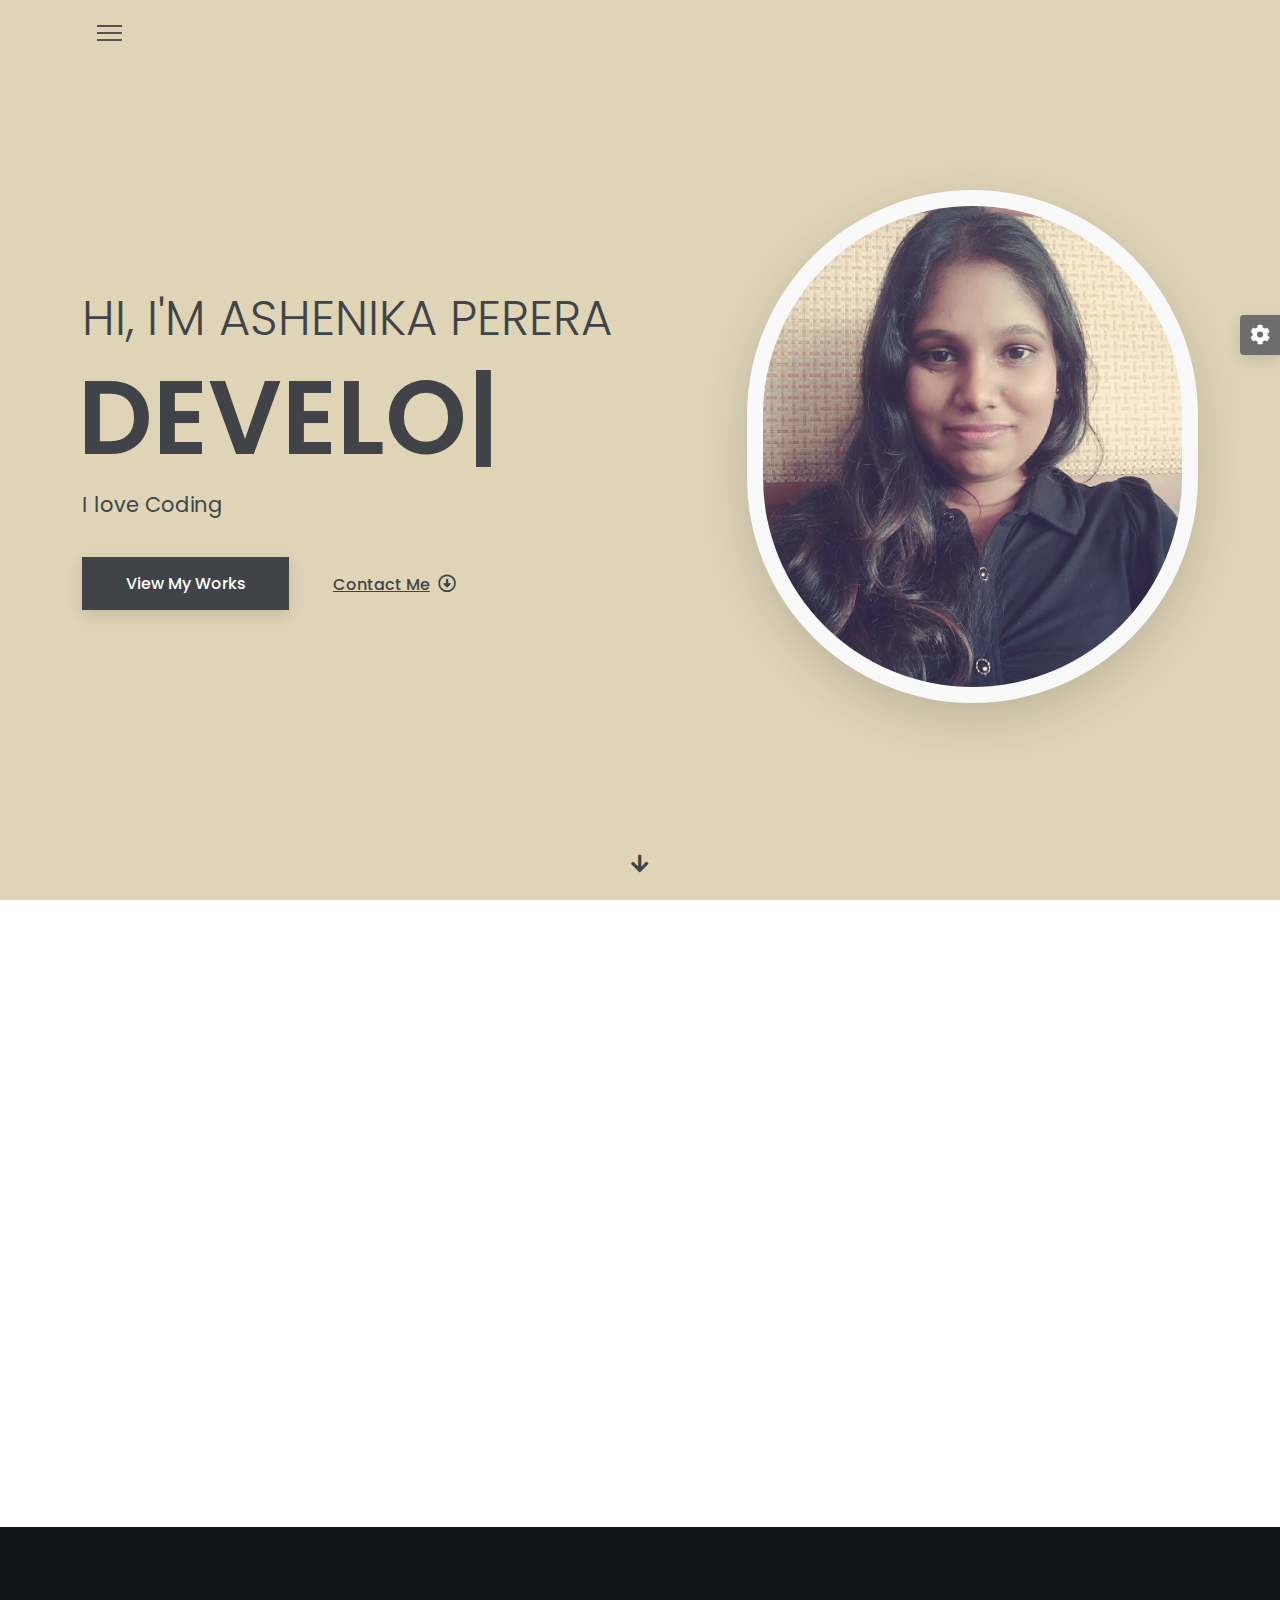
==== index.html @ ac7e163f "Adding Intro and Footer" ====
<!DOCTYPE html>
<html lang="en">
<head>
<meta charset="UTF-8" />
<meta http-equiv="X-UA-Compatible" content="IE=edge">
<meta name="viewport" content="width=device-width, initial-scale=1, minimum-scale=1.0, shrink-to-fit=no">
<link href="images/favicon.png" rel="icon" />
<title>Asheni Perera</title>
<meta name="description" content="Asheni Perera`s Portfolio">
<meta name="author" content="asheni">

<!-- Web Fonts -->
<link rel='stylesheet' href='https://fonts.googleapis.com/css?family=Poppins:100,200,300,400,500,600,700,800,900' type='text/css'>

<!-- Stylesheet
============================== -->
<!-- Animate -->
<link rel="stylesheet" type="text/css" href="vendor/animate/animate.min.css" />
<!-- Bootstrap -->
<link rel="stylesheet" type="text/css" href="vendor/bootstrap/css/bootstrap.min.css" />
<!-- Font Awesome Icon -->
<link rel="stylesheet" type="text/css" href="vendor/font-awesome/css/all.min.css" />
<!-- Owl Carousel -->
<link rel="stylesheet" type="text/css" href="vendor/owl.carousel/assets/owl.carousel.min.css" />
<!-- Magnific Popup -->
<link rel="stylesheet" type="text/css" href="vendor/magnific-popup/magnific-popup.min.css" />
<!-- Custom Stylesheet -->
<link rel="stylesheet" type="text/css" href="css/stylesheet.css" />
<!-- Colors Css -->
<link id="color-switcher" type="text/css" rel="stylesheet" href="#" />
</head>

<body data-bs-spy="scroll" data-bs-target=".navbar" data-bs-offset="70">

<!-- Preloader -->
<div class="preloader">
  <div class="lds-ellipsis">
    <div></div>
    <div></div>
    <div></div>
    <div></div>
  </div>
</div>
<!-- Preloader End --> 

<!-- Document Wrapper   
=============================== -->
<div id="main-wrapper"> 
  
  <!-- Header -->
  <header id="header" class="sticky-top"> 
    <!-- Navbar -->
    <nav class="primary-menu navbar navbar-expand-none navbar-overlay navbar-overlay-dark bg-transparent border-bottom-0 text-5 fw-600">
      <div class="container"> 
        <!-- Logo --> 
      <!--   <a class="logo" href="index.html" title="Ashenika"> <img src="images/logo.png" alt="Asheni"/> </a>  -->
        <!-- Logo End -->
        <!-- <div class="text-3 ms-auto me-2"><span class="text-4 me-2"><i class="fas fa-phone"></i></span>(060) 444 434 444</div> -->
        <button class="navbar-toggler" type="button" data-bs-toggle="collapse" data-bs-target="#header-nav"><span></span><span></span><span></span></button>
        <div id="header-nav" class="collapse navbar-collapse">
          <div class="d-flex flex-column h-100 align-items-center justify-content-center">
            <ul class="navbar-nav">
              <li class="nav-item"><a class="nav-link smooth-scroll active" href="#home">Home</a></li>
              <li class="nav-item"><a class="nav-link smooth-scroll" 	href="#about">About Me</a></li>
              <li class="nav-item"><a class="nav-link smooth-scroll" href="#services">What I Do</a></li>
              <li class="nav-item"><a class="nav-link smooth-scroll" href="#resume">Resume</a></li>
              <li class="nav-item"><a class="nav-link smooth-scroll" href="#portfolio">Portfolio</a></li>
              <li class="nav-item"><a class="nav-link smooth-scroll" href="#faq">FAQ</a></li>
              <li class="nav-item"><a class="nav-link smooth-scroll" href="#testimonial">Client Speak</a></li>
              <li class="nav-item"><a class="nav-link smooth-scroll" href="#contact">Contact Me</a></li>
            </ul>
            <ul class="social-icons social-icons-light social-icons-lg social-icons-light d-inline-flex mt-4">
              <li class="social-icons-twitter"><a data-bs-toggle="tooltip" href="https://twitter.com/asheni_perera7" target="_blank" title="" data-bs-original-title="Twitter"><i class="fab fa-twitter"></i></a></li>
              <li class="social-icons-facebook"><a data-bs-toggle="tooltip" href="https://www.facebook.com/people/Asheni-Perera/100010115682039/" target="_blank" title="" data-bs-original-title="Facebook"><i class="fab fa-facebook"></i></a></li>
              <li class="social-icons-instagram"><a data-bs-toggle="tooltip" href="https://www.instagram.com/ashperera_art/" target="_blank" title="" data-bs-original-title="Art by Ash"><i class="fab fa-instagram"></i></a></li>
              <li class="social-icons-linkedin"><a data-bs-toggle="tooltip" href="https://lk.linkedin.com/in/asheni-perera-73554712b" target="_blank" title="" data-bs-original-title="Linkedin"><i class="fab fa-linkedin-in"></i></a></li>
            </ul>
          </div>
        </div>
      </div>
    </nav>
    <!-- Navbar End --> 
  </header>
  <!-- Header End --> 
  
  <!-- Content
  ============================================= -->
  <div id="content" role="main"> 
    
    <!-- Intro
    ============================================= -->
    <section id="home" class="bg-primary d-flex fullscreen position-relative py-5">
      <div class="container my-auto py-4">
        <div class="row">
          <div class="col-lg-7 text-center text-lg-start align-self-center order-1 order-lg-0 wow fadeIn">
            <h1 class="text-12 fw-300 mb-0 text-uppercase">Hi, I'm Ashenika Perera</h1>
            <div class="typed-strings">
              <p>Developer</p>
              <p>Designer</p>
              <p>Artist</p>         
            </div>
            <h2 class="text-21 fw-600 text-uppercase mb-0 ms-n1"><span class="typed"></span></h2>
            <p class="text-5">I love Coding</p>
            <a href="#portfolio" class="btn btn-dark rounded-0 smooth-scroll mt-3">View My Works</a><a href="#contact" class="btn btn-link text-dark smooth-scroll mt-3">Contact Me<span class="text-4 ms-2"><i class="far fa-arrow-alt-circle-down"></i></span></a>
		  </div>
          <div class="col-lg-5 text-center align-self-center mb-4 mb-lg-0 order-0 order-lg-1">
            <div class="bg-light rounded-pill d-inline-block p-3 shadow-lg wow zoomIn"> <img class="img-fluid rounded-pill d-block" src="images/web-developer.jpg" title="I'm Callum" alt=""></div>
          </div>
        </div>
      </div>
      <a href="#about" class="scroll-down-arrow text-dark smooth-scroll"><span class="animated"><i class="fas fa-arrow-down"></i></span></a> </section>
    <!-- Intro end --> 
    
    <!-- About
    ============================================= -->
    <section id="about" class="section">
      <div class="container"> 
        <!-- Heading -->
       <!--  <p class="text-center mb-2 wow fadeInUp"><span class="bg-primary text-dark px-2">About Me</span></p> -->
        <h2 class="text-10 fw-600 text-center mb-5 wow fadeInUp">Know Me More</h2>
        <!-- Heading end-->
        
        <div class="row">
          <div class="col-lg-8 text-center text-lg-start wow fadeInUp">
            <h2 class="text-8 fw-400 mb-3">Hi, I'm <span class="fw-700 border-bottom border-3 border-primary">Ashenika Perera</span></h2>
            <p class="text-5">I'm a Software Engineer with a passion for coding. I enjoy Full stack developing. And I do graphic designing, painting and photography as well. I am self motivated learner who gradually search for new technologies and tryout.</p>
          </div>
          <div class="col-lg-4 mt-4 mt-lg-0 wow fadeInUp" data-wow-delay="0.2s">
            <div class="featured-box style-4">
              <div class="featured-box-icon text-25 fw-500 bg-primary rounded-circle"><span class="wow heartBeat" data-wow-delay="1.3s">3</span></div>
              <h3 class="text-7 wow rubberBand" data-wow-delay="2s">Years of <span class="fw-700">Experiance</span></h3>
            </div>
          </div>
        </div>
        <div class="row gy-3 mt-4">
          <div class="col-6 col-lg-3 wow fadeInUp">
            <p class="text-muted fw-500 mb-0">Name:</p>
            <p class="text-4 text-dark fw-600 mb-0">Ashenika Perera</p>
          </div>
          <div class="col-6 col-lg-3 wow fadeInUp" data-wow-delay="0.2s">
            <p class="text-muted fw-500 mb-0">Email:</p>
            <p class="text-4 fw-600 mb-0"><a class="link-dark" href="">ashenikaperera@gmail.com</a></p>
          </div>
          <div class="col-6 col-lg-3 wow fadeInUp" data-wow-delay="0.3s">
            <p class="text-muted fw-500 mb-0">Date of birth:</p>
            <p class="text-4 text-dark fw-600 mb-0">07 March, 1995</p>
          </div>
          <div class="col-6 col-lg-3 wow fadeInUp" data-wow-delay="0.4s">
            <p class="text-muted fw-500 mb-0">From:</p>
            <p class="text-4 text-dark fw-600 mb-0">Wennappuwa, Sri Lanka.</p>
          </div>
        </div>
      </div>
    </section>
    <!-- About end --> 
    
    
    
    
  </div>
  <!-- Content end --> 
  
  <!-- Footer
  ============================================= -->
  <footer id="footer" class="section bg-dark text-white">
    <div class="container">
      <div class="row">
        <div class="col-lg-6 text-center text-lg-start wow fadeInUp">
          <p class="mb-2 mb-lg-0">Copyright © 2022 <a class="fw-600" href="#">Ashenika</a>. All Rights Reserved.</p>
        </div>
        <!-- <div class="col-lg-6 wow fadeInUp">
          <p class="mb-0 text-center text-lg-end">Designed by <a class="fw-600" href="http://www.harnishdesign.net/">Harnish Design</a></p>
        </div> -->
      </div>
    </div>
  </footer>
  <!-- Footer end --> 
  
</div>
<!-- Document Wrapper end --> 

<!-- Back to Top
============================================= --> 
<a id="back-to-top" class="rounded-circle" data-bs-toggle="tooltip" title="Back to Top" href="javascript:void(0)"><i class="fas fa-arrow-up"></i></a> 

<!-- Styles Switcher -->
<div id="styles-switcher" class="right">
  <h2 class="text-3 fw-600">Color Switcher</h2>
  <hr>
  <ul>
    <li class="cyan" data-bs-toggle="tooltip" title="Cyan" data-path="css/color-cyan.css"></li>
    <li class="spring-green" data-bs-toggle="tooltip" title="Spring Green" data-path="css/color-spring-green.css"></li>
    <li class="green-yellow" data-bs-toggle="tooltip" title="Green Yellow" data-path="css/color-green-yellow.css"></li>
    <li class="lime-punch" data-bs-toggle="tooltip" title="Lime Punch" data-path="css/color-lime-punch.css"></li>
    <li class="violet" data-bs-toggle="tooltip" title="Violet" data-path="css/color-violet.css"></li>
    <li class="orange" data-bs-toggle="tooltip" title="Orange" data-path="css/color-orange.css"></li>
    <li class="pale-golden-rod" data-bs-toggle="tooltip" title="Pale Golden Rod" data-path="css/color-pale-golden-rod.css"></li>
    <li class="yellow" id="reset-color" data-bs-toggle="tooltip" title="Reset Default Yellow"></li>
  </ul>
  <button class="btn switcher-toggle"><i class="fas fa-cog"></i></button>
</div>
<!-- Styles Switcher End --> 

<!-- JavaScript --> 
<script src="vendor/jquery/jquery.min.js"></script> 
<script src="vendor/bootstrap/js/bootstrap.bundle.min.js"></script> 
<!-- Easing --> 
<script src="vendor/jquery.easing/jquery.easing.min.js"></script> 
<!-- Appear --> 
<script src="vendor/jquery.appear/jquery.appear.min.js"></script> 
<!-- WOW animation --> 
<script src="vendor/wow/wow.min.js"></script> 
<!-- Images Loaded --> 
<script src="vendor/imagesloaded/imagesloaded.pkgd.min.js"></script> 
<!-- Typed --> 
<script src="vendor/typed/typed.min.js"></script> 
<!-- Parallax Bg --> 
<script src="vendor/parallaxie/parallaxie.min.js"></script> 
<!-- Owl Carousel --> 
<script src="vendor/owl.carousel/owl.carousel.min.js"></script> 
<!-- isotope Portfolio Filter --> 
<script src="vendor/isotope/isotope.pkgd.min.js"></script> 
<!-- Magnific Popup --> 
<script src="vendor/magnific-popup/jquery.magnific-popup.min.js"></script> 
<!-- Style Switcher --> 
<script src="js/switcher.min.js"></script> 
<!-- Custom Script --> 
<script src="js/theme.js"></script>
</body>
</html>
---- css/stylesheet.css ----
/*===========================================================

   Template Name: Callum - Personal Portfolio HTML Template
   Author: Harnish Design
   Template URL: http://demo.harnishdesign.net/html/callum
   Author URL: https://themeforest.net/user/harnishdesign
   File Description : Main css file of the template
	
=================================================
  Table of Contents
=================================================

	1. Basic
	2. Helpers Classes
	3. Layouts
	4. Header
		4.1 Navigation
		4.2 Secondary Nav
		4.3 Page Header
	5 Elements
		5.1 Featured Box
		5.2 Team
		5.3 Accordion
		5.4 Nav
		5.5 Tabs
		5.6 Hero Background
		5.7 Owl Carousel
		5.8 Brands Grid
		5.9 Portfolio
		5.10 List Style
	6 Footer
		6.1 Social Icons
		6.2 Back to Top
	7 Extra

=======================================================*/
/* =================================== */
/*  1. Basic Style 
/* =================================== */
body, html {
  height: 100%;
}

body {
  background: #dddddd;
  font-family: "Poppins", sans-serif;
}

/*-------- Preloader --------*/
.preloader {
  position: fixed;
  width: 100%;
  height: 100%;
  z-index: 999999999 !important;
  background-color: #fff;
  top: 0;
  left: 0;
  right: 0;
  bottom: 0;
}

.preloader .lds-ellipsis {
  display: inline-block;
  position: absolute;
  width: 80px;
  height: 80px;
  margin-top: -40px;
  margin-left: -40px;
  top: 50%;
  left: 50%;
}

.preloader .lds-ellipsis div {
  position: absolute;
  top: 33px;
  width: 13px;
  height: 13px;
  border-radius: 50%;
  background: #000;
  animation-timing-function: cubic-bezier(0, 1, 1, 0);
}

.preloader .lds-ellipsis div:nth-child(1) {
  left: 8px;
  animation: lds-ellipsis1 0.6s infinite;
}

.preloader .lds-ellipsis div:nth-child(2) {
  left: 8px;
  animation: lds-ellipsis2 0.6s infinite;
}

.preloader .lds-ellipsis div:nth-child(3) {
  left: 32px;
  animation: lds-ellipsis2 0.6s infinite;
}

.preloader .lds-ellipsis div:nth-child(4) {
  left: 56px;
  animation: lds-ellipsis3 0.6s infinite;
}

.preloader.preloader-dark {
  background-color: #000;
}

.preloader.preloader-dark .lds-ellipsis div {
  background-color: #fff;
}

@keyframes lds-ellipsis1 {
  0% {
    transform: scale(0);
  }
  100% {
    transform: scale(1);
  }
}

@keyframes lds-ellipsis3 {
  0% {
    transform: scale(1);
  }
  100% {
    transform: scale(0);
  }
}

@keyframes lds-ellipsis2 {
  0% {
    transform: translate(0, 0);
  }
  100% {
    transform: translate(24px, 0);
  }
}

/*--- Preloader Magnific Popup ----*/
.mfp-container .preloader {
  background: transparent;
}

.mfp-container .preloader .lds-ellipsis div {
  background: #fff;
}

::selection {
  background: #f5df4e;
  color: #fff;
  text-shadow: none;
}

form {
  padding: 0;
  margin: 0;
  display: inline;
}

img {
  vertical-align: inherit;
}

a, a:focus {
  color: #f5df4e;
  -webkit-transition: all 0.2s ease;
  transition: all 0.2s ease;
}

a:hover, a:active {
  color: #f3d92c;
  text-decoration: none;
  -webkit-transition: all 0.2s ease;
  transition: all 0.2s ease;
}

a:focus, a:active,
.btn.active.focus,
.btn.active:focus,
.btn.focus,
.btn:active.focus,
.btn:active:focus,
.btn:focus,
button:focus,
button:active {
  outline: none;
}

p {
  line-height: 1.8;
}

blockquote {
  border-width: 0 0 0 5px;
  border-style: solid;
  border-color: #eee;
  padding: 10px 20px;
}

.rtl blockquote {
  border-width: 0 5px 0 0px;
}

iframe {
  border: 0 !important;
}

h1, h2, h3, h4, h5, h6 {
  font-family: "Poppins", sans-serif;
}

/* =================================== */
/*  2. Helpers Classes
/* =================================== */
/* Box Shadow */
.shadow-md {
  -webkit-box-shadow: 0px 0px 50px -35px rgba(0, 0, 0, 0.4) !important;
  box-shadow: 0px 0px 50px -35px rgba(0, 0, 0, 0.4) !important;
}

/* Border Radius */
.rounded-lg {
  border-radius: 0.6rem !important;
}

.rounded-top-0 {
  border-top-start-radius: 0px !important;
  border-top-end-radius: 0px !important;
}

.rounded-bottom-0 {
  border-bottom-start-radius: 0px !important;
  border-bottom-end-radius: 0px !important;
}

.rounded-start-0 {
  border-top-start-radius: 0px !important;
  border-bottom-start-radius: 0px !important;
}

.rounded-end-0 {
  border-top-end-radius: 0px !important;
  border-bottom-end-radius: 0px !important;
}

/* Text Size */
.text-0 {
  font-size: 11px !important;
  font-size: 0.6875rem !important;
}

.text-1 {
  font-size: 12px !important;
  font-size: 0.75rem !important;
}

.text-2 {
  font-size: 14px !important;
  font-size: 0.875rem !important;
}

.text-3 {
  font-size: 16px !important;
  font-size: 1rem !important;
}

.text-4 {
  font-size: 18px !important;
  font-size: 1.125rem !important;
}

.text-5 {
  font-size: 21px !important;
  font-size: 1.3125rem !important;
}

.text-6 {
  font-size: 24px !important;
  font-size: 1.50rem !important;
}

.text-7 {
  font-size: 28px !important;
  font-size: 1.75rem !important;
}

.text-8 {
  font-size: 32px !important;
  font-size: 2rem !important;
}

.text-9 {
  font-size: 36px !important;
  font-size: 2.25rem !important;
}

.text-10 {
  font-size: 40px !important;
  font-size: 2.50rem !important;
}

.text-11 {
  font-size: calc(1.4rem + 1.8vw) !important;
}

@media (min-width: 1200px) {
  .text-11 {
    font-size: 2.75rem !important;
  }
}

.text-12 {
  font-size: calc(1.425rem + 2.1vw) !important;
}

@media (min-width: 1200px) {
  .text-12 {
    font-size: 3rem !important;
  }
}

.text-13 {
  font-size: calc(1.45rem + 2.4vw) !important;
}

@media (min-width: 1200px) {
  .text-13 {
    font-size: 3.25rem !important;
  }
}

.text-14 {
  font-size: calc(1.475rem + 2.7vw) !important;
}

@media (min-width: 1200px) {
  .text-14 {
    font-size: 3.5rem !important;
  }
}

.text-15 {
  font-size: calc(1.5rem + 3vw) !important;
}

@media (min-width: 1200px) {
  .text-15 {
    font-size: 3.75rem !important;
  }
}

.text-16 {
  font-size: calc(1.525rem + 3.3vw) !important;
}

@media (min-width: 1200px) {
  .text-16 {
    font-size: 4rem !important;
  }
}

.text-17 {
  font-size: calc(1.575rem + 3.9vw) !important;
}

@media (min-width: 1200px) {
  .text-17 {
    font-size: 4.5rem !important;
  }
}

.text-18 {
  font-size: calc(1.625rem + 4.5vw) !important;
}

@media (min-width: 1200px) {
  .text-18 {
    font-size: 5rem !important;
  }
}

.text-19 {
  font-size: calc(1.65rem + 4.8vw) !important;
}

@media (min-width: 1200px) {
  .text-19 {
    font-size: 5.25rem !important;
  }
}

.text-20 {
  font-size: calc(1.7rem + 5.4vw) !important;
}

@media (min-width: 1200px) {
  .text-20 {
    font-size: 5.75rem !important;
  }
}

.text-21 {
  font-size: calc(1.775rem + 6.3vw) !important;
}

@media (min-width: 1200px) {
  .text-21 {
    font-size: 6.5rem !important;
  }
}

.text-22 {
  font-size: calc(1.825rem + 6.9vw) !important;
}

@media (min-width: 1200px) {
  .text-22 {
    font-size: 7rem !important;
  }
}

.text-23 {
  font-size: calc(1.9rem + 7.8vw) !important;
}

@media (min-width: 1200px) {
  .text-23 {
    font-size: 7.75rem !important;
  }
}

.text-24 {
  font-size: calc(1.95rem + 8.4vw) !important;
}

@media (min-width: 1200px) {
  .text-24 {
    font-size: 8.25rem !important;
  }
}

.text-25 {
  font-size: calc(2.025rem + 9.3vw) !important;
}

@media (min-width: 1200px) {
  .text-25 {
    font-size: 9rem !important;
  }
}

.text-11, .text-12, .text-13, .text-14, .text-15, .text-16, .text-17, .text-18, .text-19, .text-20, .text-21, .text-22, .text-23, .text-24, .text-25 {
  line-height: 1.3;
}

/* Font Weight */
.fw-100 {
  font-weight: 100 !important;
}

.fw-200 {
  font-weight: 200 !important;
}

.fw-300 {
  font-weight: 300 !important;
}

.fw-400 {
  font-weight: 400 !important;
}

.fw-500 {
  font-weight: 500 !important;
}

.fw-600 {
  font-weight: 600 !important;
}

.fw-700 {
  font-weight: 700 !important;
}

.fw-800 {
  font-weight: 800 !important;
}

.fw-900 {
  font-weight: 900 !important;
}

/* Opacity */
.opacity-0 {
  opacity: 0;
}

.opacity-1 {
  opacity: 0.1;
}

.opacity-2 {
  opacity: 0.2;
}

.opacity-3 {
  opacity: 0.3;
}

.opacity-4 {
  opacity: 0.4;
}

.opacity-5 {
  opacity: 0.5;
}

.opacity-6 {
  opacity: 0.6;
}

.opacity-7 {
  opacity: 0.7;
}

.opacity-8 {
  opacity: 0.8;
}

.opacity-9 {
  opacity: 0.9;
}

.opacity-10 {
  opacity: 1;
}

/* Background light */
.bg-light-1 {
  background-color: #e9ecef !important;
}

.bg-light-2 {
  background-color: #dee2e6 !important;
}

.bg-light-3 {
  background-color: #ced4da !important;
}

.bg-light-4 {
  background-color: #adb5bd !important;
}

/* Background Dark */
.bg-dark {
  background-color: #111418 !important;
}

.bg-dark-1 {
  background-color: #212529 !important;
}

.bg-dark-2 {
  background-color: #343a40 !important;
}

.bg-dark-3 {
  background-color: #495057 !important;
}

.bg-dark-4 {
  background-color: #6c757d !important;
}

/* Progress Bar */
.progress-sm {
  height: 0.5rem !important;
}

.progress-lg {
  height: 1.5rem !important;
}

hr {
  opacity: 0.1;
}

/* =================================== */
/*  3. Layouts
/* =================================== */
#main-wrapper {
  background: #fff;
}

.box #main-wrapper {
  max-width: 1200px;
  margin: 0 auto;
  -webkit-box-shadow: 0px 0px 10px rgba(0, 0, 0, 0.1);
  box-shadow: 0px 0px 10px rgba(0, 0, 0, 0.1);
}

.section {
  position: relative;
  padding: 6.5rem 0;
  overflow: hidden;
}

@media (max-width: 767.98px) {
  .section {
    padding: 3.5rem 0;
  }
}

/*== Fullscreen Height ==*/
.fullscreen {
  min-height: 100vh !important;
}

/*== Fullscreen Height ==*/
.fullscreen-with-header {
  min-height: calc(100vh - 67px) !important;
}

/*== Scroll Down Arrow ==*/
.scroll-down-arrow {
  position: absolute;
  z-index: 3;
  bottom: 20px;
  left: 50%;
  margin-left: -16px;
  width: 32px;
  height: 32px;
  line-height: 32px;
  font-size: 20px;
  text-align: center;
  color: #fff;
}

.scroll-down-arrow .animated {
  position: relative;
  animation: fadeInDown 1.5s infinite;
  -webkit-animation: fadeInDown 1.5s infinite;
  -moz-animation: fadeInDown 1.5s infinite;
  -o-animation: fadeInDown 1.5s infinite;
}

@keyframes fadeInDown {
  0% {
    top: -25px;
    opacity: 0;
  }
  100% {
    top: 10px;
    opacity: 1;
  }
}

/*== Heading Separator Line ==*/
.heading-separator-line {
  width: 80px;
}

/* =================================== */
/*  4. Header
/* =================================== */
#header {
  -webkit-transition: all 0.5s ease;
  transition: all 0.5s ease;
}

#header .navbar {
  padding: 0px;
}

#header .logo {
  -webkit-box-align: center;
  -ms-flex-align: center;
  align-items: center;
  display: -webkit-box;
  display: -ms-flexbox;
  display: flex;
  -ms-flex-item-align: stretch;
  align-self: stretch;
}

/*=== 4.1 Navigation ===*/
.navbar-light .navbar-nav .active > .nav-link {
  color: #0c2f55;
}

.navbar-light .navbar-nav .nav-link.active, .navbar-light .navbar-nav .nav-link.show {
  color: #0c2f55;
}

.navbar-light .navbar-nav .show > .nav-link {
  color: #0c2f55;
}

.primary-menu {
  display: -webkit-box !important;
  display: -ms-flexbox !important;
  display: flex !important;
  height: auto !important;
  -webkit-box-ordinal-group: 0;
  -ms-flex-item-align: stretch;
  align-self: stretch;
  background: #fff;
  border-bottom: 1px solid #efefef;
}

.primary-menu.bg-transparent {
  position: absolute;
  z-index: 999;
  top: 0;
  left: 0;
  width: 100%;
  box-shadow: none;
  border-bottom: 1px solid rgba(250, 250, 250, 0.3);
}

.primary-menu.sticky-on {
  position: fixed;
  top: 0;
  width: 100%;
  z-index: 1020;
  left: 0;
  -webkit-box-shadow: 0px 0px 10px rgba(0, 0, 0, 0.05);
  box-shadow: 0px 0px 10px rgba(0, 0, 0, 0.05);
  -webkit-animation: slide-down 0.7s;
  -moz-animation: slide-down 0.7s;
  animation: slide-down 0.7s;
}

@-webkit-keyframes slide-down {
  0% {
    opacity: 0;
    transform: translateY(-100%);
  }
  100% {
    opacity: 1;
    transform: translateY(0);
  }
}

@-moz-keyframes slide-down {
  0% {
    opacity: 0;
    transform: translateY(-100%);
  }
  100% {
    opacity: 1;
    transform: translateY(0);
  }
}

@keyframes slide-down {
  0% {
    opacity: 0;
    transform: translateY(-100%);
  }
  100% {
    opacity: 1;
    transform: translateY(0);
  }
}

.primary-menu.sticky-on .none-on-sticky {
  display: none !important;
}

.primary-menu ul.navbar-nav > li {
  display: -webkit-box;
  display: -ms-flexbox;
  display: flex;
  height: 100%;
}

.primary-menu ul.navbar-nav > li + li {
  margin-left: 2px;
}

.primary-menu ul.navbar-nav > li a {
  display: -webkit-box;
  display: -ms-flexbox;
  display: flex;
  -webkit-box-align: center;
  -ms-flex-align: center;
  align-items: center;
}

.primary-menu ul.navbar-nav > li > a:not(.btn) {
  height: 70px;
  padding: 0px 0.85em;
  color: #252b33;
  -webkit-transition: all 0.2s ease;
  transition: all 0.2s ease;
  position: relative;
  position: relative;
}

.primary-menu ul.navbar-nav > li:hover > a:not(.btn), .primary-menu ul.navbar-nav > li > a.active:not(.btn) {
  -webkit-transition: all 0.2s ease;
  transition: all 0.2s ease;
}

.primary-menu ul.navbar-nav > li a.btn {
  padding: 0.4rem 1.4rem;
}

.primary-menu ul.navbar-nav > li.dropdown .dropdown-menu li > a:not(.btn) {
  padding: 8px 0px;
  background-color: transparent;
  color: #777;
  -webkit-transition: all 0.2s ease;
  transition: all 0.2s ease;
}

.primary-menu ul.navbar-nav > li.dropdown .dropdown-menu li:hover > a:not(.btn) {
  color: #f5df4e;
  -webkit-transition: all 0.2s ease;
  transition: all 0.2s ease;
}

.primary-menu ul.navbar-nav > li.dropdown .dropdown-menu {
  -webkit-box-shadow: 0px 0px 12px rgba(0, 0, 0, 0.176);
  box-shadow: 0px 0px 12px rgba(0, 0, 0, 0.176);
  border: 0px none;
  padding: 10px 15px;
  min-width: 230px;
  margin: 0;
  font-size: 14px;
  font-size: 0.875rem;
  z-index: 1021;
}

.primary-menu .dropdown-menu-right {
  left: auto !important;
  right: 100% !important;
}

.primary-menu .dropdown-toggle:after {
  content: none;
}

.primary-menu.navbar-line-under-text ul.navbar-nav > li > a:not(.btn):after {
  position: absolute;
  content: "";
  height: 2px;
  width: 0;
  left: 50%;
  right: 0;
  bottom: 16px;
  background-color: transparent;
  color: #fff;
  border-width: 0px 0px 3px 0px;
  border-style: solid;
  border-color: #f5df4e;
  -webkit-transition: all 0.3s ease-in-out;
  transition: all 0.3s ease-in-out;
  transform: translate(-50%, 0) translateZ(0);
  -webkit-transform: translate(-50%, 0) translateZ(0);
}

.primary-menu.navbar-line-under-text ul.navbar-nav > li > a:hover:not(.logo):after, .primary-menu.navbar-line-under-text ul.navbar-nav > li > a.active:after {
  width: calc(100% - 1.7em);
}

/*== Side Header ==*/
.side-header #main-wrapper {
  margin-left: 260px;
}

.side-header.rtl #main-wrapper {
  margin-right: 260px;
  margin-left: auto;
}

.side-header #header {
  border: none;
}

.side-header .primary-menu {
  position: fixed;
  left: 0;
  top: 0;
  width: 260px;
  height: 100% !important;
  background: #fff;
  border-right: 1px solid rgba(0, 0, 0, 0.07);
  -webkit-box-shadow: 0 0 15px rgba(0, 0, 0, 0.065);
  box-shadow: 0 0 15px rgba(0, 0, 0, 0.065);
  z-index: 2;
  overflow: hidden;
  overflow-y: auto;
}

.side-header.rtl .primary-menu {
  left: auto;
  right: 0;
}

.side-header .navbar-collapse .navbar-nav {
  flex-direction: column;
  width: 100%;
}

.side-header ul.navbar-nav li {
  display: block;
}

.side-header ul.navbar-nav li a:not(.btn) {
  display: block;
  height: auto;
}

.side-header ul.navbar-nav li + li {
  margin-left: 0px;
}

.side-header ul.navbar-nav li > a:hover:after, .side-header ul.navbar-nav li > a.active:after {
  content: none;
  width: 0px;
}

.side-header ul.navbar-nav > li > a:not(.btn) {
  height: auto;
  padding: 10px 0;
  position: relative;
}

.side-header.side-header-right #main-wrapper {
  margin-right: 260px;
  margin-left: auto;
}

.side-header.side-header-right .primary-menu {
  left: auto;
  right: 0;
}

.side-header.side-header-right.rtl #main-wrapper {
  margin-left: 260px;
  margin-right: auto;
}

.side-header.side-header-right.rtl .primary-menu {
  right: auto;
  left: 0;
}

@media (max-width: 991.98px) {
  .side-header #main-wrapper {
    margin-left: auto;
  }
  .side-header.rtl #main-wrapper {
    margin-right: auto;
  }
  .side-header .primary-menu {
    position: initial;
    width: 100%;
    height: auto !important;
    overflow: visible;
  }
  .side-header.side-header-right #main-wrapper {
    margin-right: auto;
  }
  .side-header.side-header-right.rtl #main-wrapper {
    margin-left: auto;
  }
}

/*== Color Options ==*/
.primary-menu.navbar-text-light .navbar-toggler span {
  background: #fff;
}

.primary-menu.navbar-text-light .navbar-nav > li > a:not(.btn) {
  color: rgba(250, 250, 250, 0.9);
}

.primary-menu.navbar-text-light.navbar-line-under-text .navbar-nav > li > a:not(.logo):after, .primary-menu.navbar-text-light.navbar-line-under-text .navbar-nav > li > a.active:after {
  border-color: rgba(250, 250, 250, 0.6);
}

.sticky-on.bg-transparent:not(.navbar-text-light), .sticky-top .sticky-on-top.bg-transparent:not(.navbar-text-light) {
  background-color: #fff !important;
  border-bottom: 1px solid #efefef !important;
}

.sticky-on.navbar-text-light.bg-transparent, .sticky-top .sticky-on-top.navbar-text-light.bg-transparent {
  background-color: #111 !important;
  -webkit-box-shadow: 0px 0px 10px rgba(250, 250, 250, 0.03);
  box-shadow: 0px 0px 10px rgba(250, 250, 250, 0.03);
  border-bottom: none !important;
}

/* Hamburger Menu Button */
.navbar-toggler {
  width: 25px;
  height: 30px;
  padding: 10px;
  margin: 18px 15px;
  position: relative;
  border: none;
  -webkit-transform: rotate(0deg);
  transform: rotate(0deg);
  -webkit-transition: 0.5s ease-in-out;
  transition: 0.5s ease-in-out;
  cursor: pointer;
  display: block;
}

.navbar-toggler span {
  display: block;
  position: absolute;
  height: 2px;
  width: 100%;
  background: #3c3636;
  opacity: 1;
  left: 0;
  -webkit-transform: rotate(0deg);
  transform: rotate(0deg);
  -webkit-transition: 0.25s ease-in-out;
  transition: 0.25s ease-in-out;
}

.navbar-toggler span:nth-child(1) {
  top: 7px;
  -webkit-transform-origin: left center;
  -moz-transform-origin: left center;
  -o-transform-origin: left center;
  transform-origin: left center;
}

.navbar-toggler span:nth-child(2) {
  top: 14px;
  -webkit-transform-origin: left center;
  -moz-transform-origin: left center;
  -o-transform-origin: left center;
  transform-origin: left center;
}

.navbar-toggler span:nth-child(3) {
  top: 21px;
  -webkit-transform-origin: left center;
  -moz-transform-origin: left center;
  -o-transform-origin: left center;
  transform-origin: left center;
}

.navbar-toggler.show span:nth-child(1) {
  top: 5px;
  left: 3px;
  -webkit-transform: rotate(45deg);
  transform: rotate(45deg);
}

.navbar-toggler.show span:nth-child(2) {
  width: 0%;
  opacity: 0;
}

.navbar-toggler.show span:nth-child(3) {
  top: 22px;
  left: 3px;
  -webkit-transform: rotate(-45deg);
  transform: rotate(-45deg);
}

.navbar-toggler:focus {
  box-shadow: none;
}

.navbar-accordion {
  position: initial;
}

.navbar-expand-none .navbar-collapse {
  position: absolute;
  top: 99%;
  right: 0;
  left: 0;
  background: #fff;
  margin-top: 0px;
  z-index: 1000;
  -webkit-box-shadow: 0px 0px 15px rgba(0, 0, 0, 0.1);
  box-shadow: 0px 0px 15px rgba(0, 0, 0, 0.1);
}

.navbar-expand-none .navbar-collapse .navbar-nav {
  overflow: hidden;
  overflow-y: auto;
  max-height: 65vh;
  padding: 15px;
}

.navbar-expand-none ul.navbar-nav li {
  display: block;
  border-bottom: 1px solid #eee;
  margin: 0;
  padding: 0;
}

.navbar-expand-none ul.navbar-nav li:last-child {
  border: none;
}

.navbar-expand-none ul.navbar-nav li + li {
  margin-left: 0px;
}

.navbar-expand-none ul.navbar-nav li.dropdown > .dropdown-toggle > .arrow.show:after {
  -webkit-transform: translate(-50%, -50%) rotate(-45deg);
  transform: translate(-50%, -50%) rotate(-45deg);
  -webkit-transition: all 0.2s ease;
  transition: all 0.2s ease;
}

.navbar-expand-none ul.navbar-nav li:hover > a:not(.btn), .navbar-expand-none ul.navbar-nav li > a.active:not(.btn) {
  color: #f5df4e;
}

.navbar-expand-none ul.navbar-nav li > a:hover:after, .navbar-expand-none ul.navbar-nav li > a.active:after {
  content: none !important;
  width: 0px !important;
}

.navbar-expand-none ul.navbar-nav > li > a:not(.btn) {
  height: auto;
  padding: 8px 0;
  position: relative;
}

.navbar-expand-none ul.navbar-nav > li.dropdown .dropdown-menu li > a:not(.btn) {
  padding: 8px 0;
  position: relative;
}

.navbar-expand-none ul.navbar-nav > li.dropdown:hover > a:after {
  content: none;
}

.navbar-expand-none ul.navbar-nav > li.dropdown .dropdown-toggle .arrow:after {
  -webkit-transform: translate(-50%, -50%) rotate(134deg);
  transform: translate(-50%, -50%) rotate(134deg);
  -webkit-transition: all 0.2s ease;
  transition: all 0.2s ease;
}

.navbar-expand-none ul.navbar-nav > li.dropdown .dropdown-menu {
  margin: 0;
  -webkit-box-shadow: none;
  box-shadow: none;
  border: none;
  padding: 0px 0px 0px 15px;
}

.navbar-expand-none ul.navbar-nav > li.dropdown .dropdown-menu .dropdown-menu {
  margin: 0;
}

.navbar-expand-none.navbar-text-light .navbar-collapse {
  background: rgba(0, 0, 0, 0.95);
}

.navbar-expand-none.navbar-text-light .navbar-collapse ul.navbar-nav li {
  border-color: rgba(250, 250, 250, 0.15);
}

.navbar-expand-none.navbar-overlay-dark .navbar-toggler.show span {
  background: #fff;
}

.navbar-expand-none.navbar-overlay-dark .navbar-nav > li > a:not(.btn) {
  color: #fff;
}

.navbar-expand-none.navbar-overlay-dark .navbar-collapse {
  background: rgba(0, 0, 0, 0.95);
}

@media (max-width: 575.98px) {
  .navbar-expand-sm .navbar-collapse {
    position: absolute;
    top: 99%;
    right: 0;
    left: 0;
    background: #fff;
    margin-top: 0px;
    z-index: 1000;
    -webkit-box-shadow: 0px 0px 15px rgba(0, 0, 0, 0.1);
    box-shadow: 0px 0px 15px rgba(0, 0, 0, 0.1);
  }
  .navbar-expand-sm .navbar-collapse .navbar-nav {
    overflow: hidden;
    overflow-y: auto;
    max-height: 65vh;
    padding: 15px;
  }
  .navbar-expand-sm ul.navbar-nav li {
    display: block;
    border-bottom: 1px solid #eee;
    margin: 0;
    padding: 0;
  }
  .navbar-expand-sm ul.navbar-nav li:last-child {
    border: none;
  }
  .navbar-expand-sm ul.navbar-nav li + li {
    margin-left: 0px;
  }
  .navbar-expand-sm ul.navbar-nav li.dropdown > .dropdown-toggle > .arrow.show:after {
    -webkit-transform: translate(-50%, -50%) rotate(-45deg);
    transform: translate(-50%, -50%) rotate(-45deg);
    -webkit-transition: all 0.2s ease;
    transition: all 0.2s ease;
  }
  .navbar-expand-sm ul.navbar-nav li:hover > a:not(.btn), .navbar-expand-sm ul.navbar-nav li > a.active:not(.btn) {
    color: #f5df4e;
  }
  .navbar-expand-sm ul.navbar-nav li > a:hover:after, .navbar-expand-sm ul.navbar-nav li > a.active:after {
    content: none !important;
    width: 0px !important;
  }
  .navbar-expand-sm ul.navbar-nav > li > a:not(.btn) {
    height: auto;
    padding: 8px 0;
    position: relative;
  }
  .navbar-expand-sm ul.navbar-nav > li.dropdown .dropdown-menu li > a:not(.btn) {
    padding: 8px 0;
    position: relative;
  }
  .navbar-expand-sm ul.navbar-nav > li.dropdown:hover > a:after {
    content: none;
  }
  .navbar-expand-sm ul.navbar-nav > li.dropdown .dropdown-toggle .arrow:after {
    -webkit-transform: translate(-50%, -50%) rotate(134deg);
    transform: translate(-50%, -50%) rotate(134deg);
    -webkit-transition: all 0.2s ease;
    transition: all 0.2s ease;
  }
  .navbar-expand-sm ul.navbar-nav > li.dropdown .dropdown-menu {
    margin: 0;
    -webkit-box-shadow: none;
    box-shadow: none;
    border: none;
    padding: 0px 0px 0px 15px;
  }
  .navbar-expand-sm ul.navbar-nav > li.dropdown .dropdown-menu .dropdown-menu {
    margin: 0;
  }
  .navbar-expand-sm.navbar-text-light .navbar-collapse {
    background: rgba(0, 0, 0, 0.95);
  }
  .navbar-expand-sm.navbar-text-light .navbar-collapse ul.navbar-nav li {
    border-color: rgba(250, 250, 250, 0.15);
  }
  .navbar-expand-sm.navbar-overlay-dark .navbar-toggler.show span {
    background: #fff;
  }
  .navbar-expand-sm.navbar-overlay-dark .navbar-nav > li > a:not(.btn) {
    color: #fff;
  }
  .navbar-expand-sm.navbar-overlay-dark .navbar-collapse {
    background: rgba(0, 0, 0, 0.95);
  }
}

@media (max-width: 767.98px) {
  .navbar-expand-md .navbar-collapse {
    position: absolute;
    top: 99%;
    right: 0;
    left: 0;
    background: #fff;
    margin-top: 0px;
    z-index: 1000;
    -webkit-box-shadow: 0px 0px 15px rgba(0, 0, 0, 0.1);
    box-shadow: 0px 0px 15px rgba(0, 0, 0, 0.1);
  }
  .navbar-expand-md .navbar-collapse .navbar-nav {
    overflow: hidden;
    overflow-y: auto;
    max-height: 65vh;
    padding: 15px;
  }
  .navbar-expand-md ul.navbar-nav li {
    display: block;
    border-bottom: 1px solid #eee;
    margin: 0;
    padding: 0;
  }
  .navbar-expand-md ul.navbar-nav li:last-child {
    border: none;
  }
  .navbar-expand-md ul.navbar-nav li + li {
    margin-left: 0px;
  }
  .navbar-expand-md ul.navbar-nav li.dropdown > .dropdown-toggle > .arrow.show:after {
    -webkit-transform: translate(-50%, -50%) rotate(-45deg);
    transform: translate(-50%, -50%) rotate(-45deg);
    -webkit-transition: all 0.2s ease;
    transition: all 0.2s ease;
  }
  .navbar-expand-md ul.navbar-nav li:hover > a:not(.btn), .navbar-expand-md ul.navbar-nav li > a.active:not(.btn) {
    color: #f5df4e;
  }
  .navbar-expand-md ul.navbar-nav li > a:hover:after, .navbar-expand-md ul.navbar-nav li > a.active:after {
    content: none !important;
    width: 0px !important;
  }
  .navbar-expand-md ul.navbar-nav > li > a:not(.btn) {
    height: auto;
    padding: 8px 0;
    position: relative;
  }
  .navbar-expand-md ul.navbar-nav > li.dropdown .dropdown-menu li > a:not(.btn) {
    padding: 8px 0;
    position: relative;
  }
  .navbar-expand-md ul.navbar-nav > li.dropdown:hover > a:after {
    content: none;
  }
  .navbar-expand-md ul.navbar-nav > li.dropdown .dropdown-toggle .arrow:after {
    -webkit-transform: translate(-50%, -50%) rotate(134deg);
    transform: translate(-50%, -50%) rotate(134deg);
    -webkit-transition: all 0.2s ease;
    transition: all 0.2s ease;
  }
  .navbar-expand-md ul.navbar-nav > li.dropdown .dropdown-menu {
    margin: 0;
    -webkit-box-shadow: none;
    box-shadow: none;
    border: none;
    padding: 0px 0px 0px 15px;
  }
  .navbar-expand-md ul.navbar-nav > li.dropdown .dropdown-menu .dropdown-menu {
    margin: 0;
  }
  .navbar-expand-md.navbar-text-light .navbar-collapse {
    background: rgba(0, 0, 0, 0.95);
  }
  .navbar-expand-md.navbar-text-light .navbar-collapse ul.navbar-nav li {
    border-color: rgba(250, 250, 250, 0.15);
  }
  .navbar-expand-md.navbar-overlay-dark .navbar-toggler.show span {
    background: #fff;
  }
  .navbar-expand-md.navbar-overlay-dark .navbar-nav > li > a:not(.btn) {
    color: #fff;
  }
  .navbar-expand-md.navbar-overlay-dark .navbar-collapse {
    background: rgba(0, 0, 0, 0.95);
  }
}

@media (max-width: 991.98px) {
  .navbar-expand-lg .navbar-collapse {
    position: absolute;
    top: 99%;
    right: 0;
    left: 0;
    background: #fff;
    margin-top: 0px;
    z-index: 1000;
    -webkit-box-shadow: 0px 0px 15px rgba(0, 0, 0, 0.1);
    box-shadow: 0px 0px 15px rgba(0, 0, 0, 0.1);
  }
  .navbar-expand-lg .navbar-collapse .navbar-nav {
    overflow: hidden;
    overflow-y: auto;
    max-height: 65vh;
    padding: 15px;
  }
  .navbar-expand-lg ul.navbar-nav li {
    display: block;
    border-bottom: 1px solid #eee;
    margin: 0;
    padding: 0;
  }
  .navbar-expand-lg ul.navbar-nav li:last-child {
    border: none;
  }
  .navbar-expand-lg ul.navbar-nav li + li {
    margin-left: 0px;
  }
  .navbar-expand-lg ul.navbar-nav li.dropdown > .dropdown-toggle > .arrow.show:after {
    -webkit-transform: translate(-50%, -50%) rotate(-45deg);
    transform: translate(-50%, -50%) rotate(-45deg);
    -webkit-transition: all 0.2s ease;
    transition: all 0.2s ease;
  }
  .navbar-expand-lg ul.navbar-nav li:hover > a:not(.btn), .navbar-expand-lg ul.navbar-nav li > a.active:not(.btn) {
    color: #f5df4e;
  }
  .navbar-expand-lg ul.navbar-nav li > a:hover:after, .navbar-expand-lg ul.navbar-nav li > a.active:after {
    content: none !important;
    width: 0px !important;
  }
  .navbar-expand-lg ul.navbar-nav > li > a:not(.btn) {
    height: auto;
    padding: 8px 0;
    position: relative;
  }
  .navbar-expand-lg ul.navbar-nav > li.dropdown .dropdown-menu li > a:not(.btn) {
    padding: 8px 0;
    position: relative;
  }
  .navbar-expand-lg ul.navbar-nav > li.dropdown:hover > a:after {
    content: none;
  }
  .navbar-expand-lg ul.navbar-nav > li.dropdown .dropdown-toggle .arrow:after {
    -webkit-transform: translate(-50%, -50%) rotate(134deg);
    transform: translate(-50%, -50%) rotate(134deg);
    -webkit-transition: all 0.2s ease;
    transition: all 0.2s ease;
  }
  .navbar-expand-lg ul.navbar-nav > li.dropdown .dropdown-menu {
    margin: 0;
    -webkit-box-shadow: none;
    box-shadow: none;
    border: none;
    padding: 0px 0px 0px 15px;
  }
  .navbar-expand-lg ul.navbar-nav > li.dropdown .dropdown-menu .dropdown-menu {
    margin: 0;
  }
  .navbar-expand-lg.navbar-text-light .navbar-collapse {
    background: rgba(0, 0, 0, 0.95);
  }
  .navbar-expand-lg.navbar-text-light .navbar-collapse ul.navbar-nav li {
    border-color: rgba(250, 250, 250, 0.15);
  }
  .navbar-expand-lg.navbar-overlay-dark .navbar-toggler.show span {
    background: #fff;
  }
  .navbar-expand-lg.navbar-overlay-dark .navbar-nav > li > a:not(.btn) {
    color: #fff;
  }
  .navbar-expand-lg.navbar-overlay-dark .navbar-collapse {
    background: rgba(0, 0, 0, 0.95);
  }
}

@media (max-width: 1199.98px) {
  .navbar-expand-xl .navbar-collapse {
    position: absolute;
    top: 99%;
    right: 0;
    left: 0;
    background: #fff;
    margin-top: 0px;
    z-index: 1000;
    -webkit-box-shadow: 0px 0px 15px rgba(0, 0, 0, 0.1);
    box-shadow: 0px 0px 15px rgba(0, 0, 0, 0.1);
  }
  .navbar-expand-xl .navbar-collapse .navbar-nav {
    overflow: hidden;
    overflow-y: auto;
    max-height: 65vh;
    padding: 15px;
  }
  .navbar-expand-xl ul.navbar-nav li {
    display: block;
    border-bottom: 1px solid #eee;
    margin: 0;
    padding: 0;
  }
  .navbar-expand-xl ul.navbar-nav li:last-child {
    border: none;
  }
  .navbar-expand-xl ul.navbar-nav li + li {
    margin-left: 0px;
  }
  .navbar-expand-xl ul.navbar-nav li.dropdown > .dropdown-toggle > .arrow.show:after {
    -webkit-transform: translate(-50%, -50%) rotate(-45deg);
    transform: translate(-50%, -50%) rotate(-45deg);
    -webkit-transition: all 0.2s ease;
    transition: all 0.2s ease;
  }
  .navbar-expand-xl ul.navbar-nav li:hover > a:not(.btn), .navbar-expand-xl ul.navbar-nav li > a.active:not(.btn) {
    color: #f5df4e;
  }
  .navbar-expand-xl ul.navbar-nav li > a:hover:after, .navbar-expand-xl ul.navbar-nav li > a.active:after {
    content: none !important;
    width: 0px !important;
  }
  .navbar-expand-xl ul.navbar-nav > li > a:not(.btn) {
    height: auto;
    padding: 8px 0;
    position: relative;
  }
  .navbar-expand-xl ul.navbar-nav > li.dropdown .dropdown-menu li > a:not(.btn) {
    padding: 8px 0;
    position: relative;
  }
  .navbar-expand-xl ul.navbar-nav > li.dropdown:hover > a:after {
    content: none;
  }
  .navbar-expand-xl ul.navbar-nav > li.dropdown .dropdown-toggle .arrow:after {
    -webkit-transform: translate(-50%, -50%) rotate(134deg);
    transform: translate(-50%, -50%) rotate(134deg);
    -webkit-transition: all 0.2s ease;
    transition: all 0.2s ease;
  }
  .navbar-expand-xl ul.navbar-nav > li.dropdown .dropdown-menu {
    margin: 0;
    -webkit-box-shadow: none;
    box-shadow: none;
    border: none;
    padding: 0px 0px 0px 15px;
  }
  .navbar-expand-xl ul.navbar-nav > li.dropdown .dropdown-menu .dropdown-menu {
    margin: 0;
  }
  .navbar-expand-xl.navbar-text-light .navbar-collapse {
    background: rgba(0, 0, 0, 0.95);
  }
  .navbar-expand-xl.navbar-text-light .navbar-collapse ul.navbar-nav li {
    border-color: rgba(250, 250, 250, 0.15);
  }
  .navbar-expand-xl.navbar-overlay-dark .navbar-toggler.show span {
    background: #fff;
  }
  .navbar-expand-xl.navbar-overlay-dark .navbar-nav > li > a:not(.btn) {
    color: #fff;
  }
  .navbar-expand-xl.navbar-overlay-dark .navbar-collapse {
    background: rgba(0, 0, 0, 0.95);
  }
}

/*== Overlay Menu ==*/
.navbar-overlay .navbar-collapse {
  position: fixed;
  display: block;
  left: 0;
  top: 0;
  width: 100%;
  pointer-events: auto;
  height: 100% !important;
  opacity: 0 !important;
  visibility: hidden;
  background: rgba(255, 255, 250, 0.95);
  -webkit-transition: visibility 0.3s ease, opacity 0.3s ease;
  transition: visibility 0.3s ease, opacity 0.3s ease;
}

.navbar-overlay .navbar-collapse.show {
  opacity: 1 !important;
  visibility: visible;
}

.navbar-overlay .navbar-collapse .navbar-nav {
  min-width: 400px;
  max-height: 80vh;
}

.navbar-overlay .navbar-toggler {
  z-index: 1001;
}

.navbar-overlay ul.navbar-nav li {
  text-align: center;
  max-width: 400px;
  border: 0px none;
}

.navbar-overlay ul.navbar-nav li:hover > a:not(.btn), .navbar-overlay ul.navbar-nav li > a.active:not(.btn) {
  color: #f5df4e;
}

.navbar-overlay ul.navbar-nav li a {
  display: block;
  opacity: 0;
  -webkit-transform: translateY(-80px);
  transform: translateY(-80px);
  -webkit-transition: opacity 0.6s 0.14s ease, transform 0.44s 0.14s ease, color 0.2s linear;
  transition: opacity 0.6s 0.14s ease, transform 0.44s 0.14s ease, color 0.2s linear;
}

.navbar-overlay .navbar-collapse.show ul.navbar-nav li a {
  opacity: 1;
  -webkit-transform: translateY(0);
  transform: translateY(0);
}

/*== Push Side Open Menu ==*/
.navbar-side-open .navbar-collapse {
  position: fixed;
  display: block;
  right: 0px;
  left: auto;
  top: 0;
  width: 300px;
  padding: 65px 15px 15px 15px;
  pointer-events: auto;
  height: 100% !important;
  background: rgba(255, 255, 250, 0.95);
  -webkit-transform: translateX(calc(100% + 15px));
  transform: translateX(calc(100% + 15px));
  -webkit-transition: transform 0.5s ease !important;
  transition: transform 0.5s ease !important;
}

.navbar-side-open .navbar-collapse.show {
  -webkit-transform: translateX(0);
  transform: translateX(0);
}

.navbar-side-open .navbar-collapse .navbar-nav {
  max-height: 80vh;
  width: 100%;
  margin-right: 0px;
  margin-left: 0px;
}

.navbar-side-open .navbar-toggler {
  z-index: 1001;
}

.navbar-side-open ul.navbar-nav li {
  border: 0px none;
}

.navbar-side-open ul.navbar-nav li a {
  display: block;
  padding: 10px 0 !important;
}

.dropdown-menu {
  -webkit-box-shadow: 0px 0px 12px rgba(0, 0, 0, 0.176);
  box-shadow: 0px 0px 12px rgba(0, 0, 0, 0.176);
  border: 0px none;
  font-size: 14px;
  font-size: 0.875rem;
}

/*=== 4.2 Secondary Nav ===*/
.secondary-nav.nav {
  padding-left: 8px;
}

.secondary-nav.nav .nav-link {
  text-align: center;
  font-size: 16px;
  padding: 1rem 20px;
  white-space: nowrap;
  color: rgba(250, 250, 250, 0.9);
  -webkit-transition: all 0.2s ease;
  transition: all 0.2s ease;
}

.secondary-nav.nav .nav-link:hover {
  color: #fafafa;
  -webkit-transition: all 0.2s ease;
  transition: all 0.2s ease;
}

.secondary-nav.nav .nav-link span {
  display: block;
  font-size: 30px;
  margin-bottom: 5px;
}

.secondary-nav.nav .nav-item .nav-link.active {
  background: rgba(0, 0, 0, 0.1);
  color: #fff;
}

.secondary-nav.nav.alternate .nav-link {
  color: rgba(0, 0, 0, 0.6);
}

.secondary-nav.nav.alternate .nav-link:hover {
  color: black;
}

.secondary-nav.nav.alternate .nav-item .nav-link.active {
  background-color: transparent;
  color: #1e1d1c;
  border-bottom: 3px solid #f5df4e;
}

@media (max-width: 991.98px) {
  .secondary-nav.nav {
    flex-wrap: nowrap;
    overflow: hidden;
    overflow-x: auto;
    -ms-overflow-style: -ms-autohiding-scrollbar;
    -webkit-overflow-scrolling: touch;
  }
}

/*=== 4.3 Page Header ===*/
.page-header {
  margin: 0 0 30px 0;
  padding: 30px 0;
}

.page-header h1 {
  font-weight: normal;
  font-size: 30px;
  margin: 0;
  padding: 5px 0;
}

.page-header .breadcrumb {
  background: none;
  margin: 0 0 8px 2px;
  padding: 0;
  position: relative;
  -webkit-box-pack: center;
  -ms-flex-pack: center;
  justify-content: center;
}

.page-header .breadcrumb > li {
  display: inline-block;
  font-size: 0.85em;
  text-shadow: none;
  -webkit-transition: all 0.2s ease;
  transition: all 0.2s ease;
}

.page-header .breadcrumb > li + li:before {
  color: inherit;
  opacity: 0.7;
  font-family: 'Font Awesome 5 Free';
  content: "\f105";
  padding: 0 7px 0 5px;
  font-weight: 900;
}

.page-header .breadcrumb > li a {
  -webkit-transition: all 0.2s ease;
  transition: all 0.2s ease;
}

.page-header .breadcrumb > li a:hover {
  -webkit-transition: all 0.2s ease;
  transition: all 0.2s ease;
}

.page-header.page-header-text-light {
  color: #fff;
}

.page-header.page-header-text-light h1 {
  color: #fff;
}

.page-header.page-header-text-light .breadcrumb > li {
  color: rgba(250, 250, 250, 0.8);
}

.page-header.page-header-text-light .breadcrumb > li a {
  color: rgba(250, 250, 250, 0.8);
}

.page-header.page-header-text-light .breadcrumb > li a:hover {
  color: #fff;
}

.page-header.page-header-text-dark h1 {
  color: #1e1d1c;
}

.page-header.page-header-text-dark .breadcrumb > li {
  color: #707070;
}

.page-header.page-header-text-dark .breadcrumb > li a {
  color: #707070;
}

.page-header.page-header-text-dark .breadcrumb > li a:hover {
  color: #f5df4e;
}

/* =================================== */
/*  5. Elements
/* =================================== */
/*=== 5.1 Featured Box ===*/
.featured-box {
  box-sizing: border-box;
  position: relative;
}

.featured-box h3, .featured-box h4 {
  font-size: 1.25rem;
  font-size: 20px;
  margin-bottom: 10px;
  font-weight: 500;
}

.featured-box:not(.style-5) .featured-box-icon {
  display: inline-block;
  font-size: 48px;
  min-width: 55px;
  min-height: 55px;
  padding: 0;
  margin-top: 0;
  margin-bottom: 0.8rem;
  color: #4c4d4d;
  border-radius: 0;
}

.featured-box.style-1, .featured-box.style-2, .featured-box.style-3 {
  padding-left: 50px;
  padding-top: 8px;
}

.featured-box.style-1 .featured-box-icon, .featured-box.style-2 .featured-box-icon, .featured-box.style-3 .featured-box-icon {
  position: absolute;
  top: 0;
  left: 0;
  margin-bottom: 0;
  font-size: 30px;
  -ms-flex-pack: center !important;
  justify-content: center !important;
  text-align: center;
}

.featured-box.style-2 p {
  margin-left: -50px;
}

.featured-box.style-3 {
  padding-left: 90px;
  padding-top: 0px;
}

.featured-box.style-3 .featured-box-icon {
  width: 70px;
  height: 70px;
  -ms-flex-negative: 0;
  flex-shrink: 0;
  display: -webkit-box;
  display: -ms-flexbox;
  display: flex;
  -webkit-box-align: center;
  -ms-flex-align: center;
  align-items: center;
}

.featured-box.style-4 {
  text-align: center;
}

.featured-box.style-4 .featured-box-icon {
  margin: 0 auto 24px;
  margin: 0 auto 1.5rem;
  width: 120px;
  height: 120px;
  text-align: center;
  -ms-flex-negative: 0;
  flex-shrink: 0;
  display: -webkit-box;
  display: -ms-flexbox;
  display: flex;
  -webkit-box-align: center;
  -ms-flex-align: center;
  align-items: center;
  -ms-flex-pack: center;
  justify-content: center;
  -webkit-box-shadow: 0px 0px 50px rgba(0, 0, 0, 0.03);
  box-shadow: 0px 0px 50px rgba(0, 0, 0, 0.03);
}

.featured-box.style-5 {
  text-align: center;
  background: #fff;
  border: 1px solid #f0f2f3;
  -webkit-box-shadow: 0px 2px 5px rgba(0, 0, 0, 0.05);
  box-shadow: 0px 2px 5px rgba(0, 0, 0, 0.05);
  -webkit-transition: all 0.3s ease-in-out;
  transition: all 0.3s ease-in-out;
}

.featured-box.style-5:hover {
  border: 1px solid #ebeded;
  -webkit-box-shadow: 0px 5px 1.5rem rgba(0, 0, 0, 0.15);
  box-shadow: 0px 5px 1.5rem rgba(0, 0, 0, 0.15);
}

.featured-box.style-5 h3 {
  background: #f1f5f6;
  font-size: 16px;
  padding: 8px 0;
  margin-bottom: 0px;
}

.featured-box.style-5 .featured-box-icon {
  font-size: 50px;
  margin: 44px 0px;
}

.featured-box.featured-box-reverse, .rtl .featured-box:not(.style-4) {
  text-align: right;
}

.featured-box.featured-box-reverse.style-1, .featured-box.featured-box-reverse.style-2, .rtl .featured-box:not(.style-4).style-1, .rtl .featured-box:not(.style-4).style-2 {
  padding-right: 50px;
  padding-left: 0px;
}

.featured-box.featured-box-reverse.style-1 .featured-box-icon, .featured-box.featured-box-reverse.style-2 .featured-box-icon, .rtl .featured-box:not(.style-4).style-1 .featured-box-icon, .rtl .featured-box:not(.style-4).style-2 .featured-box-icon {
  left: auto;
  right: 0px;
}

.featured-box.featured-box-reverse.style-2 p, .rtl .featured-box:not(.style-4).style-2 p {
  margin-right: -50px;
  margin-left: 0;
}

.featured-box.featured-box-reverse.style-3, .rtl .featured-box:not(.style-4).style-3 {
  padding-left: 0;
  padding-right: 90px;
}

.featured-box.featured-box-reverse.style-3 .featured-box-icon, .rtl .featured-box:not(.style-4).style-3 .featured-box-icon {
  left: auto;
  right: 0px;
}

@media (min-width: 576px) {
  .featured-box.featured-box-reverse-sm {
    text-align: right;
  }
  .featured-box.featured-box-reverse-sm.style-1, .featured-box.featured-box-reverse-sm.style-2 {
    padding-right: 50px;
    padding-left: 0px;
  }
  .featured-box.featured-box-reverse-sm.style-1 .featured-box-icon, .featured-box.featured-box-reverse-sm.style-2 .featured-box-icon {
    left: auto;
    right: 0px;
  }
  .featured-box.featured-box-reverse-sm.style-2 p {
    margin-right: -50px;
    margin-left: 0;
  }
  .featured-box.featured-box-reverse-sm.style-3 {
    padding-left: 0;
    padding-right: 90px;
  }
  .featured-box.featured-box-reverse-sm.style-3 .featured-box-icon {
    left: auto;
    right: 0px;
  }
}

@media (min-width: 768px) {
  .featured-box.featured-box-reverse-md {
    text-align: right;
  }
  .featured-box.featured-box-reverse-md.style-1, .featured-box.featured-box-reverse-md.style-2 {
    padding-right: 50px;
    padding-left: 0px;
  }
  .featured-box.featured-box-reverse-md.style-1 .featured-box-icon, .featured-box.featured-box-reverse-md.style-2 .featured-box-icon {
    left: auto;
    right: 0px;
  }
  .featured-box.featured-box-reverse-md.style-2 p {
    margin-right: -50px;
    margin-left: 0;
  }
  .featured-box.featured-box-reverse-md.style-3 {
    padding-left: 0;
    padding-right: 90px;
  }
  .featured-box.featured-box-reverse-md.style-3 .featured-box-icon {
    left: auto;
    right: 0px;
  }
}

@media (min-width: 992px) {
  .featured-box.featured-box-reverse-lg {
    text-align: right;
  }
  .featured-box.featured-box-reverse-lg.style-1, .featured-box.featured-box-reverse-lg.style-2 {
    padding-right: 50px;
    padding-left: 0px;
  }
  .featured-box.featured-box-reverse-lg.style-1 .featured-box-icon, .featured-box.featured-box-reverse-lg.style-2 .featured-box-icon {
    left: auto;
    right: 0px;
  }
  .featured-box.featured-box-reverse-lg.style-2 p {
    margin-right: -50px;
    margin-left: 0;
  }
  .featured-box.featured-box-reverse-lg.style-3 {
    padding-left: 0;
    padding-right: 90px;
  }
  .featured-box.featured-box-reverse-lg.style-3 .featured-box-icon {
    left: auto;
    right: 0px;
  }
}

@media (min-width: 1200px) {
  .featured-box.featured-box-reverse-xl {
    text-align: right;
  }
  .featured-box.featured-box-reverse-xl.style-1, .featured-box.featured-box-reverse-xl.style-2 {
    padding-right: 50px;
    padding-left: 0px;
  }
  .featured-box.featured-box-reverse-xl.style-1 .featured-box-icon, .featured-box.featured-box-reverse-xl.style-2 .featured-box-icon {
    left: auto;
    right: 0px;
  }
  .featured-box.featured-box-reverse-xl.style-2 p {
    margin-right: -50px;
    margin-left: 0;
  }
  .featured-box.featured-box-reverse-xl.style-3 {
    padding-left: 0;
    padding-right: 90px;
  }
  .featured-box.featured-box-reverse-xl.style-3 .featured-box-icon {
    left: auto;
    right: 0px;
  }
}

/* Video Play button */
.btn-video-play {
  width: 66px;
  height: 66px;
  line-height: 66px;
  text-align: center;
  display: inline-block;
  font-size: 16px;
  border-radius: 50%;
  background: #fff;
  -webkit-box-shadow: 0px 0px 50px -35px rgba(0, 0, 0, 0.4);
  box-shadow: 0px 0px 50px -35px rgba(0, 0, 0, 0.4);
  -webkit-transition: all 0.8s ease-in-out;
  transition: all 0.8s ease-in-out;
}

.btn-video-play:hover {
  -webkit-box-shadow: 0px 0px 0px 8px rgba(250, 250, 250, 0.2);
  box-shadow: 0px 0px 0px 8px rgba(250, 250, 250, 0.2);
}

/* Testimonial */
.testimonial {
  background: #fff;
  border: 1px solid #f1f5f6;
  -webkit-box-shadow: 0px 5px 10px rgba(0, 0, 0, 0.05);
  box-shadow: 0px 5px 10px rgba(0, 0, 0, 0.05);
  -webkit-transition: all 0.3s ease-in-out;
  transition: all 0.3s ease-in-out;
}

/*=== 5.2 Team ===*/
.team {
  text-align: center;
}

.team .team-img {
  position: relative;
  overflow: hidden;
  display: -ms-flexbox;
  display: flex;
}

.team .team-overlay {
  text-align: center;
  display: -ms-flexbox !important;
  display: flex !important;
  position: absolute;
  left: 0;
  right: 0;
  top: 0;
  bottom: 0;
  background: rgba(0, 0, 0, 0.7);
  opacity: 0;
  -webkit-transition: all 0.3s ease-in-out;
  transition: all 0.3s ease-in-out;
}

.team:hover .team-overlay {
  opacity: 1;
}

.team .team-overlay-details {
  width: 100%;
  margin-top: auto;
  margin-bottom: auto;
}

.team .team-img img {
  -webkit-transition: all 0.3s ease-in-out;
  transition: all 0.3s ease-in-out;
}

.team:hover .team-img img {
  -webkit-transform: scale(1.04);
  transform: scale(1.04);
}

.team .team-details {
  padding: 1.5rem 0;
}

/*=== 5.3 Accordion ===*/
.accordion .accordion-item {
  border: none;
  margin-bottom: 10px;
  margin-bottom: 0.6rem;
  background-color: transparent;
}

.accordion .accordion-header .accordion-button {
  box-shadow: none;
  padding: 1.25rem 1.25rem 1.25rem 2.25rem;
  border-radius: 4px;
  position: relative;
  font-size: 1.125rem;
  font-size: 18px;
  font-weight: 600;
}

.accordion:not(.accordion-flush) .accordion-header .accordion-button {
  background-color: #f5df4e;
  color: #212529;
}

.accordion:not(.accordion-flush) .accordion-header .accordion-button.collapsed {
  background-color: rgba(0, 0, 0, 0.06);
  color: #4c4d4d;
}

.accordion .accordion-header .accordion-button:after {
  position: absolute;
  content: " ";
  left: 20px;
  top: calc(50% + 2px);
  width: 9px;
  height: 9px;
  border-color: #CCC;
  border-top: 2px solid;
  border-right: 2px solid;
  -webkit-transform: translate(-50%, -50%) rotate(-45deg);
  transform: translate(-50%, -50%) rotate(-45deg);
  -webkit-transition: all 0.2s ease;
  transition: all 0.2s ease;
  -webkit-backface-visibility: hidden;
  backface-visibility: hidden;
  background-image: none;
}

.accordion .accordion-header .accordion-button.collapsed:after {
  top: calc(50% - 2px);
  -webkit-transform: translate(-50%, -50%) rotate(135deg);
  transform: translate(-50%, -50%) rotate(135deg);
}

.accordion .accordion-body {
  line-height: 1.8;
  padding: 1rem 0 0.4rem 2.25rem;
}

.accordion.arrow-right .accordion-header .accordion-button {
  padding-left: 1.25rem;
}

.accordion.arrow-right .accordion-header .accordion-button:after {
  right: 15px;
  left: auto;
}

.accordion.arrow-right .accordion-body {
  padding-left: 1.25rem;
}

.accordion.accordion-flush .accordion-item {
  margin: 0;
}

.accordion.accordion-flush .accordion-header .accordion-button {
  border-top: 1px solid rgba(0, 0, 0, 0.1);
  border-radius: 0px;
  background: transparent;
  color: #212529;
}

.accordion.accordion-flush .accordion-item:first-of-type .accordion-header .accordion-button {
  border-top: 0px;
}

.accordion.accordion-flush .accordion-header .accordion-button:after {
  left: 18px;
}

.accordion.accordion-flush .accordion-header .accordion-button.collapsed {
  color: rgba(0, 0, 0, 0.4);
}

.accordion.accordion-flush .accordion-body {
  padding: 0rem 0 1rem 2.25rem;
}

.accordion.accordion-flush.arrow-right .accordion-header .accordion-button {
  padding-left: 0;
}

.accordion.accordion-flush.arrow-right .accordion-header .accordion-button:after {
  right: 0px;
  left: auto;
}

.rtl .accordion .accordion-header .accordion-button {
  padding: 1rem 2.25rem 1rem 1.25rem;
}

.rtl .accordion .accordion-header .accordion-button:after {
  left: auto;
  right: 12px;
}

.rtl .accordion .accordion-body {
  padding-right: 2.25rem;
  padding-left: 0;
}

.rtl .accordion.arrow-right .accordion-header .accordion-button {
  padding-right: 1.25rem;
  padding-left: 2.25rem;
}

.rtl .accordion.arrow-right .accordion-header .accordion-button::after {
  left: 20px;
  right: auto;
}

.rtl .accordion.arrow-right .accordion-body {
  padding-right: 1.25rem;
  padding-left: 0;
}

.rtl .accordion.accordion-flush.arrow-right .accordion-header .accordion-button {
  padding-right: 0;
  padding-left: 2.25rem;
}

.rtl .accordion.accordion-flush.arrow-right .accordion-header .accordion-button::after {
  left: 6px;
  right: auto;
}

/* 5.4 Nav */
.nav .nav-item .nav-link {
  color: rgba(0, 0, 0, 0.4);
}

.nav.nav-light .nav-item .nav-link {
  color: #ddd;
}

.nav:not(.nav-pills) .nav-item .nav-link.active, .nav:not(.nav-pills) .nav-item .nav-link:hover {
  color: #212529;
}

.nav-pills .nav-link:not(.active):hover {
  color: #000;
}

.nav-pills .nav-link.active, .nav-pills.nav-light .nav-link.active, .nav-pills .show > .nav-link {
  color: #212529;
}

.nav.nav-separator .nav-item .nav-link {
  position: relative;
}

.nav.nav-separator .nav-item + .nav-item .nav-link:after {
  height: 14px;
  width: 1px;
  content: ' ';
  background-color: rgba(0, 0, 0, 0.2);
  display: block;
  position: absolute;
  top: 50%;
  left: 0;
  -webkit-transform: translateY(-7px);
  transform: translateY(-7px);
}

.rtl .nav.nav-separator .nav-item + .nav-item .nav-link:after {
  right: 0;
  left: auto;
}

.nav.nav-separator.nav-separator-light .nav-item + .nav-item .nav-link:after {
  background-color: rgba(250, 250, 250, 0.2);
}

.nav.nav-sm .nav-item .nav-link {
  font-size: 14px;
}

/*=== 5.5 Tabs ===*/
.nav-tabs .nav-item .nav-link {
  border: 0;
  background: transparent;
  position: relative;
  border-radius: 0;
  padding: 0.6rem 1rem;
  white-space: nowrap !important;
}

.nav-tabs .nav-item .nav-link.active {
  color: #0c2f55;
}

.nav-tabs .nav-item .nav-link.active:after {
  height: 3px;
  width: 100%;
  content: ' ';
  background-color: #f5df4e;
  display: block;
  position: absolute;
  bottom: -2px;
  left: 0;
  -webkit-transform: translateY(-3px);
  transform: translateY(-3px);
}

.nav-tabs .nav-item .nav-link:not(.active):hover {
  color: #000;
}

.nav-tabs.flex-column {
  border-right: 1px solid #d7dee3;
  border-bottom: 0px;
  padding: 1.5rem 0;
}

.nav-tabs.flex-column .nav-item .nav-link {
  border: 1px solid #d7dee3;
  border-right: 0px;
  background-color: #f6f7f8;
  font-size: 14px;
  padding: 0.75rem 1rem;
}

.nav-tabs.flex-column .nav-item:first-of-type .nav-link {
  border-top-left-radius: 4px;
}

.nav-tabs.flex-column .nav-item:last-of-type .nav-link {
  border-bottom-left-radius: 4px;
}

.nav-tabs.flex-column .nav-item .nav-link.active {
  background-color: transparent;
}

.nav-tabs.flex-column .nav-item .nav-link.active:after {
  height: 100%;
  width: 2px;
  background: #fff;
  right: -2px;
  left: auto;
}

.rtl .nav-tabs.flex-column {
  border-left: 1px solid #d7dee3;
  border-right: 0px;
}

.rtl .nav-tabs.flex-column .nav-item .nav-link {
  border: 1px solid #d7dee3;
  border-left: 0px;
}

.rtl .nav-tabs.flex-column .nav-item:first-of-type .nav-link {
  border-top-right-radius: 4px;
  border-top-left-radius: 0px;
}

.rtl .nav-tabs.flex-column .nav-item:last-of-type .nav-link {
  border-bottom-right-radius: 4px;
  border-bottom-left-radius: 0px;
}

.rtl .nav-tabs.flex-column .nav-item .nav-link.active:after {
  left: -1px;
  right: auto;
}

.nav-tabs:not(.flex-column) {
  flex-wrap: nowrap;
  overflow: hidden;
  overflow-x: auto;
  -ms-overflow-style: -ms-autohiding-scrollbar;
  -webkit-overflow-scrolling: touch;
}

.nav-tabs:not(.flex-column) .nav-item {
  margin-bottom: 0px;
}

@media (min-width: 992px) {
  .search-input-2 .form-control {
    border-radius: 0px;
  }
  .search-input-2 .custom-select:not(.custom-select-sm) {
    border-radius: 0px;
    height: calc(3.05rem);
  }
  .search-input-2 .btn {
    border-radius: 0px;
  }
  .search-input-2 .form-group:first-child .form-control, .search-input-2 .form-group:first-child .custom-select {
    border-top-left-radius: 4px;
    border-bottom-left-radius: 4px;
  }
  .search-input-2 .form-group:last-child .btn {
    border-top-right-radius: 4px;
    border-bottom-right-radius: 4px;
  }
  .search-input-2 .form-control:focus, .search-input-2 .custom-select:focus {
    box-shadow: none;
    -webkit-box-shadow: none;
  }
  .search-input-2 .form-group .form-control, .search-input-2 .custom-select {
    border-left: none;
    border-top: none;
    border-bottom: none;
  }
  /* CSS hack for Chrome */
}

@media screen and (min-width: 992px) and (-webkit-min-device-pixel-ratio: 0) {
  .search-input-2 .custom-select:not(.custom-select-sm) {
    height: calc(3.00rem);
  }
  .search-input-2 .btn {
    line-height: inherit;
  }
}

@media (min-width: 992px) {
  /*  CSS hack for Firfox */
  @-moz-document url-prefix() {
    .search-input-2 .custom-select:not(.custom-select-sm) {
      height: calc(3.05rem);
    }
    .search-input-2 .btn {
      line-height: 1.4;
    }
  }
}

/*=== 5.6 Hero Background ===*/
.hero-wrap {
  position: relative;
  overflow: hidden;
}

.hero-wrap .hero-mask, .hero-wrap .hero-bg, .hero-wrap .hero-bg-slideshow {
  position: absolute;
  top: 0;
  left: 0;
  height: 100%;
  width: 100%;
}

.hero-wrap .hero-mask {
  z-index: 1;
}

.hero-wrap .hero-content {
  position: relative;
  z-index: 2;
}

.hero-wrap .hero-particles {
  position: absolute;
  width: 100%;
  height: 100%;
  z-index: 3;
}

.hero-wrap .hero-bg-slideshow {
  z-index: 0;
}

.hero-wrap .hero-bg {
  z-index: 0;
  background-attachment: fixed;
  background-position: center center;
  background-repeat: no-repeat;
  background-size: cover;
  -webkit-background-size: cover;
  -moz-background-size: cover;
  transition: background-image 300ms ease-in 200ms;
}

.hero-wrap .hero-bg.hero-bg-scroll {
  background-attachment: scroll;
}

.hero-wrap .hero-bg-slideshow .hero-bg {
  background-attachment: inherit;
}

.hero-wrap .hero-bg-slideshow.owl-carousel .owl-stage-outer, .hero-wrap .hero-bg-slideshow.owl-carousel .owl-stage, .hero-wrap .hero-bg-slideshow.owl-carousel .owl-item {
  height: 100%;
}

/*=== 5.7 Owl Carousel ===*/
.owl-theme.single-slideshow .owl-nav button.owl-prev, .owl-theme.single-slideshow .owl-nav button.owl-next {
  font-size: 17px;
  width: 45px;
  height: 45px;
  top: calc(50% - 22px);
}

.owl-theme.single-slideshow .owl-nav button.owl-prev {
  left: 10px;
}

.owl-theme.single-slideshow .owl-nav button.owl-next {
  right: 10px;
}

.owl-theme.single-slideshow .owl-stage {
  padding: 0;
}

.owl-theme .hero-wrap .hero-bg {
  background-attachment: inherit;
}

.owl-theme.single-slideshow .owl-dots {
  position: absolute;
  bottom: 10px;
  width: 100%;
}

.owl-theme.single-slideshow .owl-dots .owl-dot.active span, .owl-theme.single-slideshow .owl-dots .owl-dot:hover span {
  border-color: #f5df4e;
  -webkit-box-shadow: 0px 0px 5px rgba(0, 0, 0, 0.05);
  box-shadow: 0px 0px 5px rgba(0, 0, 0, 0.05);
}

.owl-theme.single-slideshow .owl-dots .owl-dot.active span:after, .owl-theme.single-slideshow .owl-dots .owl-dot:hover span:after {
  background-color: #f5df4e;
  -webkit-box-shadow: 0px 0px 5px rgba(0, 0, 0, 0.05);
  box-shadow: 0px 0px 5px rgba(0, 0, 0, 0.05);
}

.owl-theme .owl-dots .owl-dot.active span, .owl-theme .owl-dots .owl-dot:hover span {
  border-color: #f5df4e;
  -webkit-box-shadow: 0px 0px 5px rgba(0, 0, 0, 0.05);
  box-shadow: 0px 0px 5px rgba(0, 0, 0, 0.05);
}

.owl-theme .owl-dots .owl-dot.active span:after, .owl-theme .owl-dots .owl-dot:hover span:after {
  background-color: #f5df4e;
  -webkit-box-shadow: 0px 0px 5px rgba(0, 0, 0, 0.05);
  box-shadow: 0px 0px 5px rgba(0, 0, 0, 0.05);
}

.owl-theme.owl-light .owl-dots .owl-dot span:after {
  background-color: rgba(250, 250, 250, 0.5);
}

.owl-theme.owl-light .owl-dots .owl-dot.active span:after, .owl-theme.owl-light .owl-dots .owl-dot:hover span:after {
  background-color: #f5df4e;
  -webkit-box-shadow: 0px 0px 5px rgba(0, 0, 0, 0.05);
  box-shadow: 0px 0px 5px rgba(0, 0, 0, 0.05);
}

.owl-theme.owl-light .owl-nav button.owl-prev, .owl-theme.owl-light .owl-nav button.owl-next {
  background-color: rgba(250, 250, 250, 0.3);
  color: #fff;
}

.owl-theme.owl-light .owl-nav [class*='owl-']:hover:not(.disabled) {
  background-color: rgba(250, 250, 250, 0.5);
  -webkit-transition: all 0.3s ease-in-out;
  transition: all 0.3s ease-in-out;
}

.owl-carousel .owl-video-tn {
  background-size: cover;
  padding-bottom: 56.25%;
  /* 16:9 */
  padding-top: 25px;
}

.owl-video-wrapper iframe {
  position: absolute;
}

/*=== 5.8 Brands Grid ===*/
.brands-grid {
  overflow: hidden;
}

.brands-grid > .row > * {
  padding-top: 20px;
  padding-bottom: 20px;
  position: relative;
}

.brands-grid.separator-border > .row > *:after, .brands-grid.separator-border > .row > *:before {
  content: '';
  position: absolute;
}

.brands-grid.separator-border > .row > *:after {
  width: 100%;
  height: 0;
  top: auto;
  left: 0;
  bottom: -1px;
  border-bottom: 1px dotted rgba(0, 0, 0, 0.25);
}

.brands-grid.separator-border > .row > *:before {
  height: 100%;
  top: 0;
  left: -1px;
  border-left: 1px dotted rgba(0, 0, 0, 0.15);
}

.brands-grid.separator-border.separator-border-light > .row > *:after {
  border-bottom: 1px dotted rgba(250, 250, 250, 0.15);
}

.brands-grid.separator-border.separator-border-light > .row > *:before {
  border-left: 1px dotted rgba(250, 250, 250, 0.15);
}

/*=== 5.9 Portfolio ===*/
.portfolio .portfolio-box {
  position: relative;
}

.portfolio .portfolio-box .portfolio-img {
  position: relative;
  overflow: hidden;
}

.portfolio .portfolio-box .portfolio-overlay {
  text-align: center;
  display: -ms-flexbox !important;
  display: flex !important;
  position: absolute;
  left: 0;
  right: 0;
  top: 0;
  bottom: 0;
  background: rgba(0, 0, 0, 0.7);
  opacity: 0;
  -webkit-transition: all 0.3s ease-in-out;
  transition: all 0.3s ease-in-out;
}

.portfolio .portfolio-box:hover .portfolio-overlay {
  opacity: 1;
}

.portfolio .portfolio-box .portfolio-img img {
  -webkit-transition: all 0.3s ease-in-out;
  transition: all 0.3s ease-in-out;
}

.portfolio .portfolio-box:hover .portfolio-img img {
  -webkit-filter: blur(2px);
  filter: blur(2px);
  -webkit-transform: scale(1.03);
  transform: scale(1.03);
}

.portfolio .portfolio-box .portfolio-overlay-details {
  width: 100%;
  margin-top: auto;
  margin-bottom: auto;
}

.portfolio .portfolio-details {
  padding: 1.5rem 0;
  text-align: center;
}

.ajax-container {
  position: relative;
  background: #FFF;
  margin: 40px auto;
  max-width: 1170px;
  padding: 30px;
}

.rtl .mfp-content {
  text-align: right;
}

.rtl .mfp-close {
  left: 0px;
  right: auto;
}

/*=== 5.10 List Style ===*/
.list-style-1 > li {
  position: relative;
  list-style-type: none;
  line-height: 24px;
}

.list-style-1 > li:after {
  content: " ";
  position: absolute;
  top: 12px;
  left: -15px;
  border-color: #000;
  border-top: 1px solid;
  border-right: 1px solid;
  width: 6px;
  height: 6px;
  -webkit-transform: translate(-50%, -50%) rotate(45deg);
  transform: translate(-50%, -50%) rotate(45deg);
}

.rtl .list-style-1 > li:after {
  right: -15px;
  left: auto;
  border-color: #000;
  border-top: 0px;
  border-right: 0px;
  border-left: 1px solid;
  border-bottom: 1px solid;
  width: 6px;
  height: 6px;
  -webkit-transform: translate(-50%, -50%) rotate(45deg);
  transform: translate(-50%, -50%) rotate(45deg);
}

.list-style-2 {
  padding: 0;
}

.list-style-2 > li {
  list-style-type: none;
  border-bottom: 1px solid #eaeaea;
  padding-top: 12px;
  padding-bottom: 12px;
}

.list-style-2.list-style-light > li {
  border-bottom: 1px solid rgba(250, 250, 250, 0.12);
}

/* =================================== */
/*  6. Footer
/* =================================== */
#footer {
  background: #fff;
  color: #252b33;
  padding: 66px 0px;
  padding: 4.125rem 0;
}

#footer .nav .nav-item {
  display: inline-block;
  line-height: 12px;
  margin: 0;
}

#footer .nav .nav-item .nav-link {
  color: #252b33;
  -webkit-transition: all 0.2s ease;
  transition: all 0.2s ease;
}

#footer .nav .nav-item .nav-link:focus {
  color: #f5df4e;
  -webkit-transition: all 0.2s ease;
  transition: all 0.2s ease;
}

#footer .nav .nav-item:first-child .nav-link {
  padding-left: 0px;
}

#footer .nav .nav-item:last-child .nav-link {
  padding-right: 0px;
}

#footer .nav .nav-link:hover {
  color: #f5df4e;
  -webkit-transition: all 0.2s ease;
  transition: all 0.2s ease;
}

#footer .footer-copyright {
  border-top: 1px solid #e2e8ea;
  padding: 0px 0px;
  color: #67727c;
}

#footer .footer-copyright .nav .nav-item .nav-link {
  color: #67727c;
}

#footer .footer-copyright .nav .nav-link:hover {
  color: #f5df4e;
  -webkit-transition: all 0.2s ease;
  transition: all 0.2s ease;
}

#footer .nav.flex-column .nav-item {
  padding: 0px;
}

#footer .nav.flex-column .nav-item .nav-link {
  margin: 0.7rem 0px;
}

#footer.footer-text-light {
  color: rgba(250, 250, 250, 0.8);
}

#footer.footer-text-light .nav .nav-item .nav-link {
  color: rgba(250, 250, 250, 0.8);
}

#footer.footer-text-light .nav .nav-item .nav-link:hover {
  color: #fafafa;
}

#footer.footer-text-light .footer-copyright {
  border-color: rgba(250, 250, 250, 0.15);
  color: rgba(250, 250, 250, 0.5);
}

#footer.footer-text-light:not(.bg-primary) .social-icons-light.social-icons li a {
  color: rgba(250, 250, 250, 0.8);
}

#footer.footer-text-light:not(.bg-primary) .social-icons-light.social-icons li a:hover {
  color: #fafafa;
}

#footer.footer-text-light.bg-primary {
  color: #fff;
}

#footer.footer-text-light.bg-primary .nav .nav-item .nav-link {
  color: #fff;
}

#footer.footer-text-light.bg-primary .nav .nav-item .nav-link:hover {
  color: rgba(250, 250, 250, 0.7);
}

#footer.footer-text-light.bg-primary .footer-copyright {
  border-color: rgba(250, 250, 250, 0.15);
  color: rgba(250, 250, 250, 0.9);
}

#footer.footer-text-light.bg-primary :not(.social-icons) a {
  color: #fff;
}

#footer.footer-text-light.bg-primary :not(.social-icons) a:hover {
  color: rgba(250, 250, 250, 0.7);
}

body:not(.rtl) #footer .nav .nav-item:first-child .nav-link {
  padding-left: 0px;
}

body:not(.rtl) #footer .nav .nav-item:last-child .nav-link {
  padding-right: 0px;
}

.rtl #footer .nav .nav-item:first-child .nav-link {
  padding-right: 0px;
}

.rtl #footer .nav .nav-item:last-child .nav-link {
  padding-left: 0px;
}

/*=== 6.1 Social Icons ===*/
.social-icons {
  margin: 0;
  padding: 0;
  display: -ms-flexbox;
  display: flex;
  -ms-flex-wrap: wrap;
  flex-wrap: wrap;
  list-style: none;
}

.social-icons li {
  margin: 2px 6px;
  padding: 0;
  overflow: visible;
}

.social-icons li a {
  display: block;
  height: 26px;
  line-height: 26px;
  width: 26px;
  font-size: 20px;
  text-align: center;
  color: #4d555a;
  text-decoration: none;
  -webkit-transition: all 0.2s ease;
  transition: all 0.2s ease;
}

.social-icons li i {
  line-height: inherit;
}

.social-icons.social-icons-sm li {
  margin: 2px 4px;
}

.social-icons.social-icons-sm li a {
  font-size: 16px;
}

.social-icons.social-icons-lg li a {
  width: 34px;
  height: 34px;
  line-height: 34px;
  font-size: 26px;
}

.social-icons.social-icons-light li a {
  color: #eee;
}

.social-icons.social-icons-muted li a {
  color: #aab1b8;
}

.social-icons li:hover a {
  color: #999;
  -webkit-transform: scale(1.2);
  transform: scale(1.2);
}

.social-icons li:hover.social-icons-twitter a, .social-icons.social-icons-colored li.social-icons-twitter a {
  color: #00ACEE;
}

.social-icons li:hover.social-icons-facebook a, .social-icons.social-icons-colored li.social-icons-facebook a {
  color: #3B5998;
}

.social-icons li:hover.social-icons-linkedin a, .social-icons.social-icons-colored li.social-icons-linkedin a {
  color: #0E76A8;
}

.social-icons li:hover.social-icons-rss a, .social-icons.social-icons-colored li.social-icons-rss a {
  color: #EE802F;
}

.social-icons li:hover.social-icons-dribbble a, .social-icons.social-icons-colored li.social-icons-dribbble a {
  color: #ea4c89;
}

.social-icons li:hover.social-icons-github a, .social-icons.social-icons-colored li.social-icons-github a {
  color: #333333;
}

.social-icons li:hover.social-icons-behance a, .social-icons.social-icons-colored li.social-icons-behance a {
  color: #053eff;
}

.social-icons li:hover.social-icons-google a, .social-icons.social-icons-colored li.social-icons-google a {
  color: #DD4B39;
}

.social-icons li:hover.social-icons-pinterest a, .social-icons.social-icons-colored li.social-icons-pinterest a {
  color: #cc2127;
}

.social-icons li:hover.social-icons-youtube a, .social-icons.social-icons-colored li.social-icons-youtube a {
  color: #C4302B;
}

.social-icons li:hover.social-icons-instagram a, .social-icons.social-icons-colored li.social-icons-instagram a {
  color: #3F729B;
}

.social-icons li:hover.social-icons-skype a, .social-icons.social-icons-colored li.social-icons-skype a {
  color: #00AFF0;
}

.social-icons li:hover.social-icons-email a, .social-icons.social-icons-colored li.social-icons-email a {
  color: #6567A5;
}

.social-icons li:hover.social-icons-vk a, .social-icons.social-icons-colored li.social-icons-vk a {
  color: #2B587A;
}

.social-icons li:hover.social-icons-xing a, .social-icons.social-icons-colored li.social-icons-xing a {
  color: #126567;
}

.social-icons li:hover.social-icons-tumblr a, .social-icons.social-icons-colored li.social-icons-tumblr a {
  color: #34526F;
}

.social-icons li:hover.social-icons-reddit a, .social-icons.social-icons-colored li.social-icons-reddit a {
  color: #C6C6C6;
}

.social-icons li:hover.social-icons-delicious a, .social-icons.social-icons-colored li.social-icons-delicious a {
  color: #205CC0;
}

.social-icons li:hover.social-icons-stumbleupon a, .social-icons.social-icons-colored li.social-icons-stumbleupon a {
  color: #F74425;
}

.social-icons li:hover.social-icons-digg a, .social-icons.social-icons-colored li.social-icons-digg a {
  color: #191919;
}

.social-icons li:hover.social-icons-blogger a, .social-icons.social-icons-colored li.social-icons-blogger a {
  color: #FC4F08;
}

.social-icons li:hover.social-icons-flickr a, .social-icons.social-icons-colored li.social-icons-flickr a {
  color: #FF0084;
}

.social-icons li:hover.social-icons-vimeo a, .social-icons.social-icons-colored li.social-icons-vimeo a {
  color: #86C9EF;
}

.social-icons li:hover.social-icons-yahoo a, .social-icons.social-icons-colored li.social-icons-yahoo a {
  color: #720E9E;
}

.social-icons li:hover.social-icons-apple a, .social-icons.social-icons-colored li.social-icons-apple a {
  color: #000;
}

.social-icons.social-icons-colored li:hover a {
  color: #999;
}

body:not(.rtl) .social-icons li:first-child {
  margin-left: 0px;
}

body:not(.rtl) .social-icons li:last-child {
  margin-right: 0px;
}

.rtl .social-icons li:first-child {
  margin-right: 0px;
}

.rtl .social-icons li:last-child {
  margin-left: 0px;
}

/*=== 6.2 Back to Top ===*/
#back-to-top {
  display: none;
  position: fixed;
  z-index: 1030;
  bottom: 8px;
  right: 10px;
  background-color: rgba(0, 0, 0, 0.2);
  text-align: center;
  color: #fff;
  font-size: 16px;
  width: 36px;
  height: 36px;
  line-height: 36px;
  -webkit-transition: all 0.3s ease-in-out;
  transition: all 0.3s ease-in-out;
  -webkit-box-shadow: 0px 5px 15px rgba(0, 0, 0, 0.15);
  box-shadow: 0px 5px 15px rgba(0, 0, 0, 0.15);
}

#back-to-top:hover {
  background-color: #f5df4e;
  color: #000;
  -webkit-box-shadow: 0px 5px 15px rgba(0, 0, 0, 0.25);
  box-shadow: 0px 5px 15px rgba(0, 0, 0, 0.25);
  -webkit-transition: all 0.3s ease-in-out;
  transition: all 0.3s ease-in-out;
}

.rtl:not(.side-header-right) #back-to-top {
  left: 10px;
  right: auto;
}

#back-to-top {
  z-index: 1029;
}

/* =================================== */
/*  Extras
/* =================================== */
/* Bootstrap Specific */
.form-control, .custom-select {
  border-color: #dae1e3;
  font-size: 1.25rem;
  color: #656565;
}

.form-control:not(.form-control-sm) {
  padding: .810rem .96rem;
  height: inherit;
}

.form-control-sm {
  font-size: 14px;
}

.icon-inside {
  position: absolute;
  right: 15px;
  top: calc(50% - 11px);
  pointer-events: none;
  font-size: 18px;
  font-size: 1.125rem;
  color: #c4c3c3;
  z-index: 3;
}

.form-control-sm + .icon-inside {
  font-size: 0.875rem !important;
  font-size: 14px;
  top: calc(50% - 13px);
}

select.form-control:not([size]):not([multiple]):not(.form-control-sm) {
  height: auto;
  padding-top: .700rem;
  padding-bottom: .700rem;
}

.custom-select:not(.custom-select-sm) {
  height: calc(3.05rem + 2px);
  padding-top: .700rem;
  padding-bottom: .700rem;
}

.col-form-label-sm {
  font-size: 13px;
}

.custom-select-sm {
  padding-left: 5px !important;
  font-size: 14px;
}

.custom-select:not(.custom-select-sm).border-0 {
  height: 3.00rem;
}

.form-control:focus, .custom-select:focus {
  -webkit-box-shadow: 0 0 5px rgba(128, 189, 255, 0.5);
  box-shadow: 0 0 5px rgba(128, 189, 255, 0.5);
}

.form-control:focus[readonly] {
  box-shadow: none;
}

.input-group-text {
  border-color: #dae1e3;
  background-color: #f1f5f6;
  color: #656565;
}

.form-control::-webkit-input-placeholder {
  color: #b1b4b6;
}

.form-control:-moz-placeholder {
  /* FF 4-18 */
  color: #b1b4b6;
}

.form-control::-moz-placeholder {
  /* FF 19+ */
  color: #b1b4b6;
}

.form-control:-ms-input-placeholder, .form-control::-ms-input-placeholder {
  /* IE 10+ */
  color: #b1b4b6;
}

/* Form Dark */
.form-dark .form-control, .form-dark .custom-select {
  border-color: #232a31;
  background: #232a31;
  color: #fff;
}

.form-dark .form-control:focus {
  border-color: #80bdff !important;
}

.form-dark .form-control::-webkit-input-placeholder {
  color: #777b7f;
}

.form-dark .form-control:-moz-placeholder {
  /* FF 4-18 */
  color: #777b7f;
}

.form-dark .form-control::-moz-placeholder {
  /* FF 19+ */
  color: #777b7f;
}

.form-dark .form-control:-ms-input-placeholder, .form-dark .form-control::-ms-input-placeholder {
  /* IE 10+ */
  color: #777b7f;
}

.form-dark .custom-select {
  color: #777b7f;
  background: url("data:image/svg+xml;charset=utf8,%3Csvg xmlns='http://www.w3.org/2000/svg' viewBox='0 0 4 5'%3E%3Cpath fill='rgba(250,250,250,0.3)' d='M2 0L0 2h4zm0 5L0 3h4z'/%3E%3C/svg%3E") no-repeat right 0.75rem center;
  background-size: 13px 15px;
  border-color: #232a31;
  background-color: #232a31;
}

.form-dark .icon-inside {
  color: #777b7f;
}

/*  Input with only bottom border  */
.form-border .form-control {
  background-color: transparent;
  border: none;
  border-bottom: 2px solid rgba(0, 0, 0, 0.12);
  border-radius: 0px;
  padding-left: 0px !important;
  color: black;
}

.form-border .form-control::-webkit-input-placeholder {
  color: rgba(0, 0, 0, 0.4);
}

.form-border .form-control:-moz-placeholder {
  /* FF 4-18 */
  color: rgba(0, 0, 0, 0.4);
}

.form-border .form-control::-moz-placeholder {
  /* FF 19+ */
  color: rgba(0, 0, 0, 0.4);
}

.form-border .form-control:-ms-input-placeholder, .form-border .form-control::-ms-input-placeholder {
  /* IE 10+ */
  color: rgba(0, 0, 0, 0.4);
}

.form-border .custom-select {
  background-color: transparent;
  border: none;
  border-bottom: 2px solid rgba(0, 0, 0, 0.12);
  border-radius: 0px;
  padding-left: 0px;
  color: rgba(0, 0, 0, 0.4);
  background: url("data:image/svg+xml;charset=utf8,%3Csvg xmlns='http://www.w3.org/2000/svg' viewBox='0 0 4 5'%3E%3Cpath fill='rgba(0,0,0,0.3)' d='M2 0L0 2h4zm0 5L0 3h4z'/%3E%3C/svg%3E") no-repeat right 0.75rem center;
  background-size: 13px 15px;
}

.form-border .form-control:focus, .form-border .custom-select:focus {
  box-shadow: none;
  -webkit-box-shadow: none;
  border-bottom: 2px solid rgba(0, 0, 0, 0.7);
}

.form-border .form-control:not(output):-moz-ui-invalid:not(:focus), .form-border .form-control:not(output):-moz-ui-invalid:-moz-focusring:not(:focus), .form-border .custom-select:not(output):-moz-ui-invalid:not(:focus), .form-border .custom-select:not(output):-moz-ui-invalid:-moz-focusring:not(:focus) {
  border-bottom: 2px solid #b00708;
  box-shadow: none;
  -webkit-box-shadow: none;
}

.form-border .icon-inside {
  color: rgba(0, 0, 0, 0.25);
}

.form-border select option {
  color: #666;
}

.form-border-light .form-control {
  border-bottom: 2px solid rgba(250, 250, 250, 0.3);
  color: #fafafa;
}

.form-border-light .form-control::-webkit-input-placeholder {
  color: rgba(250, 250, 250, 0.7);
}

.form-border-light .form-control:-moz-placeholder {
  /* FF 4-18 */
  color: rgba(250, 250, 250, 0.7);
}

.form-border-light .form-control::-moz-placeholder {
  /* FF 19+ */
  color: rgba(250, 250, 250, 0.7);
}

.form-border-light .form-control:-ms-input-placeholder, .form-border-light .form-control::-ms-input-placeholder {
  /* IE 10+ */
  color: rgba(250, 250, 250, 0.7);
}

.form-border-light .custom-select {
  border-bottom: 2px solid rgba(250, 250, 250, 0.3);
  color: #fafafa;
  background: url("data:image/svg+xml;charset=utf8,%3Csvg xmlns='http://www.w3.org/2000/svg' viewBox='0 0 4 5'%3E%3Cpath fill='rgba(250,250,250,0.6)' d='M2 0L0 2h4zm0 5L0 3h4z'/%3E%3C/svg%3E") no-repeat right 0.75rem center;
  background-size: 13px 15px;
}

.form-border-light .form-control:focus, .form-border-light .custom-select:focus {
  border-bottom: 2px solid rgba(250, 250, 250, 0.8);
}

.form-border-light .icon-inside {
  color: #999;
}

.form-border-light select option {
  color: #333;
}

.btn {
  padding: 0.8rem 2.6rem;
  font-weight: 500;
  border-width: 2px;
  -webkit-transition: all 0.5s ease;
  transition: all 0.5s ease;
}

.btn-sm {
  padding: 0.5rem 1rem;
}

.btn:not(.btn-link) {
  -webkit-box-shadow: 0px 5px 15px rgba(0, 0, 0, 0.15);
  box-shadow: 0px 5px 15px rgba(0, 0, 0, 0.15);
}

.btn:not(.btn-link):hover {
  -webkit-box-shadow: 0px 5px 15px rgba(0, 0, 0, 0.3);
  box-shadow: 0px 5px 15px rgba(0, 0, 0, 0.3);
  -webkit-transition: all 0.5s ease;
  transition: all 0.5s ease;
}

.input-group-append .btn, .input-group-prepend .btn {
  -webkit-box-shadow: none;
  box-shadow: none;
  padding-left: 0.75rem;
  padding-right: 0.75rem;
}

.input-group-append .btn:hover, .input-group-prepend .btn:hover {
  -webkit-box-shadow: none;
  box-shadow: none;
}

@media (max-width: 575.98px) {
  .btn:not(.btn-sm) {
    padding: .810rem 2rem;
  }
  .input-group > .input-group-append > .btn, .input-group > .input-group-prepend > .btn {
    padding: 0 0.75rem;
  }
}

.bg-primary, .badge-primary {
  background-color: #dacdab !important;
}

.bg-secondary {
  background-color: #939597 !important;
}

.text-primary {
  color: #f5df4e !important;
}

.btn-link {
  color: #f5df4e;
}

.btn-link:hover {
  color: #f3d92c;
}

.text-secondary {
  color: #939597 !important;
}

.text-light {
  color: #dee3e4 !important;
}

a.bg-primary:focus, a.bg-primary:hover, button.bg-primary:focus, button.bg-primary:hover {
  background-color: #f3d92c !important;
}

.border-primary {
  border-color: #f5df4e !important;
}

.border-secondary {
  border-color: #939597 !important;
}

.btn-primary {
  background-color: #f5df4e;
  border-color: #f5df4e;
  color: #212529;
}

.btn-primary:hover {
  background-color: #f3d92c;
  border-color: #f3d92c;
  color: #212529;
}

.btn-primary:not(:disabled):not(.disabled).active, .btn-primary:not(:disabled):not(.disabled):active {
  background-color: #f3d92c;
  border-color: #f3d92c;
}

.btn-primary.focus, .btn-primary:focus {
  background-color: #f3d92c;
  border-color: #f3d92c;
}

.btn-primary:not(:disabled):not(.disabled).active:focus, .btn-primary:not(:disabled):not(.disabled):active:focus, .show > .btn-primary.dropdown-toggle:focus {
  -webkit-box-shadow: none;
  box-shadow: none;
}

.btn-secondary {
  background-color: #939597;
  border-color: #939597;
}

.btn-outline-primary, .btn-outline-primary:not(:disabled):not(.disabled).active, .btn-outline-primary:not(:disabled):not(.disabled):active {
  color: #f5df4e;
  border-color: #f5df4e;
}

.btn-outline-primary:hover, .btn-outline-primary:not(:disabled):not(.disabled).active:hover, .btn-outline-primary:not(:disabled):not(.disabled):active:hover {
  background-color: #f5df4e;
  border-color: #f5df4e;
  color: #212529;
}

.btn-outline-secondary {
  color: #939597;
  border-color: #939597;
}

.btn-outline-secondary:hover {
  background-color: #939597;
  border-color: #939597;
  color: #fff;
}

.progress-bar,
.nav-pills .nav-link.active, .nav-pills .show > .nav-link, .dropdown-item.active, .dropdown-item:active {
  background-color: #f5df4e;
}

.page-item.active .page-link,
.custom-radio .custom-control-input:checked ~ .custom-control-label:before,
.custom-control-input:checked ~ .custom-control-label::before,
.custom-checkbox .custom-control-input:checked ~ .custom-control-label:before,
.custom-control-input:checked ~ .custom-control-label:before {
  background-color: #f5df4e;
  border-color: #f5df4e;
}

.list-group-item.active {
  background-color: #f5df4e;
  border-color: #f5df4e;
}

.page-link {
  color: #f5df4e;
}

.page-link:hover {
  color: #f3d92c;
}

/* Pagination */
.page-link {
  border: none;
  border-radius: 0.25rem;
  margin: 0 0.22rem;
  font-size: 16px;
  font-size: 1rem;
}

.page-link:hover {
  background-color: #e9eff0;
}

/* Vertical Multilple input group */
.vertical-input-group .input-group:first-child {
  padding-bottom: 0;
}

.vertical-input-group .input-group:first-child * {
  border-bottom-left-radius: 0;
  border-bottom-right-radius: 0;
}

.vertical-input-group .input-group:last-child {
  padding-top: 0;
}

.vertical-input-group .input-group:last-child * {
  border-top-left-radius: 0;
  border-top-right-radius: 0;
}

.vertical-input-group .input-group:not(:last-child):not(:first-child) {
  padding-top: 0;
  padding-bottom: 0;
}

.vertical-input-group .input-group:not(:last-child):not(:first-child) * {
  border-radius: 0;
}

.vertical-input-group .input-group:not(:first-child) * {
  border-top: 0;
}

/* styles-switcher */
#styles-switcher {
  background: #fff;
  width: 202px;
  position: fixed;
  top: 35%;
  z-index: 99;
  padding: 20px;
  left: -202px;
}

#styles-switcher ul {
  padding: 0;
  margin: 0;
}

#styles-switcher ul li {
  list-style-type: none;
  width: 32px;
  height: 32px;
  margin: 4px 2px;
  border-radius: 50%;
  display: inline-block;
  cursor: pointer;
  transition: all .2s ease-in-out;
}

#styles-switcher ul li.cyan {
  background: #00ffff;
}

#styles-switcher ul li.green-yellow {
  background: #adff2f;
}

#styles-switcher ul li.lime-punch {
  background: #d6ed17;
}

#styles-switcher ul li.orange {
  background: #fdbb2e;
}

#styles-switcher ul li.yellow {
  background: #f5df4e;
}

#styles-switcher ul li.pale-golden-rod {
  background: #eee8aa;
}

#styles-switcher ul li.spring-green {
  background: #00fe9c;
}

#styles-switcher ul li.violet {
  background: #ff91fb;
}

#styles-switcher ul li.active {
  transform: scale(0.7);
  cursor: default;
}

#styles-switcher .switcher-toggle {
  position: absolute;
  background: #555;
  color: #fff;
  font-size: 1.25rem;
  border-radius: 0px 4px 4px 0;
  right: -40px;
  top: 0;
  width: 40px;
  height: 40px;
  padding: 0;
}

input:-internal-autofill-selected {
  background-color: transparent;
}

#styles-switcher.right {
  left: auto;
  right: -202px;
}

#styles-switcher.right .switcher-toggle {
  right: auto;
  left: -40px;
  border-radius: 4px 0px 0px 4px;
}
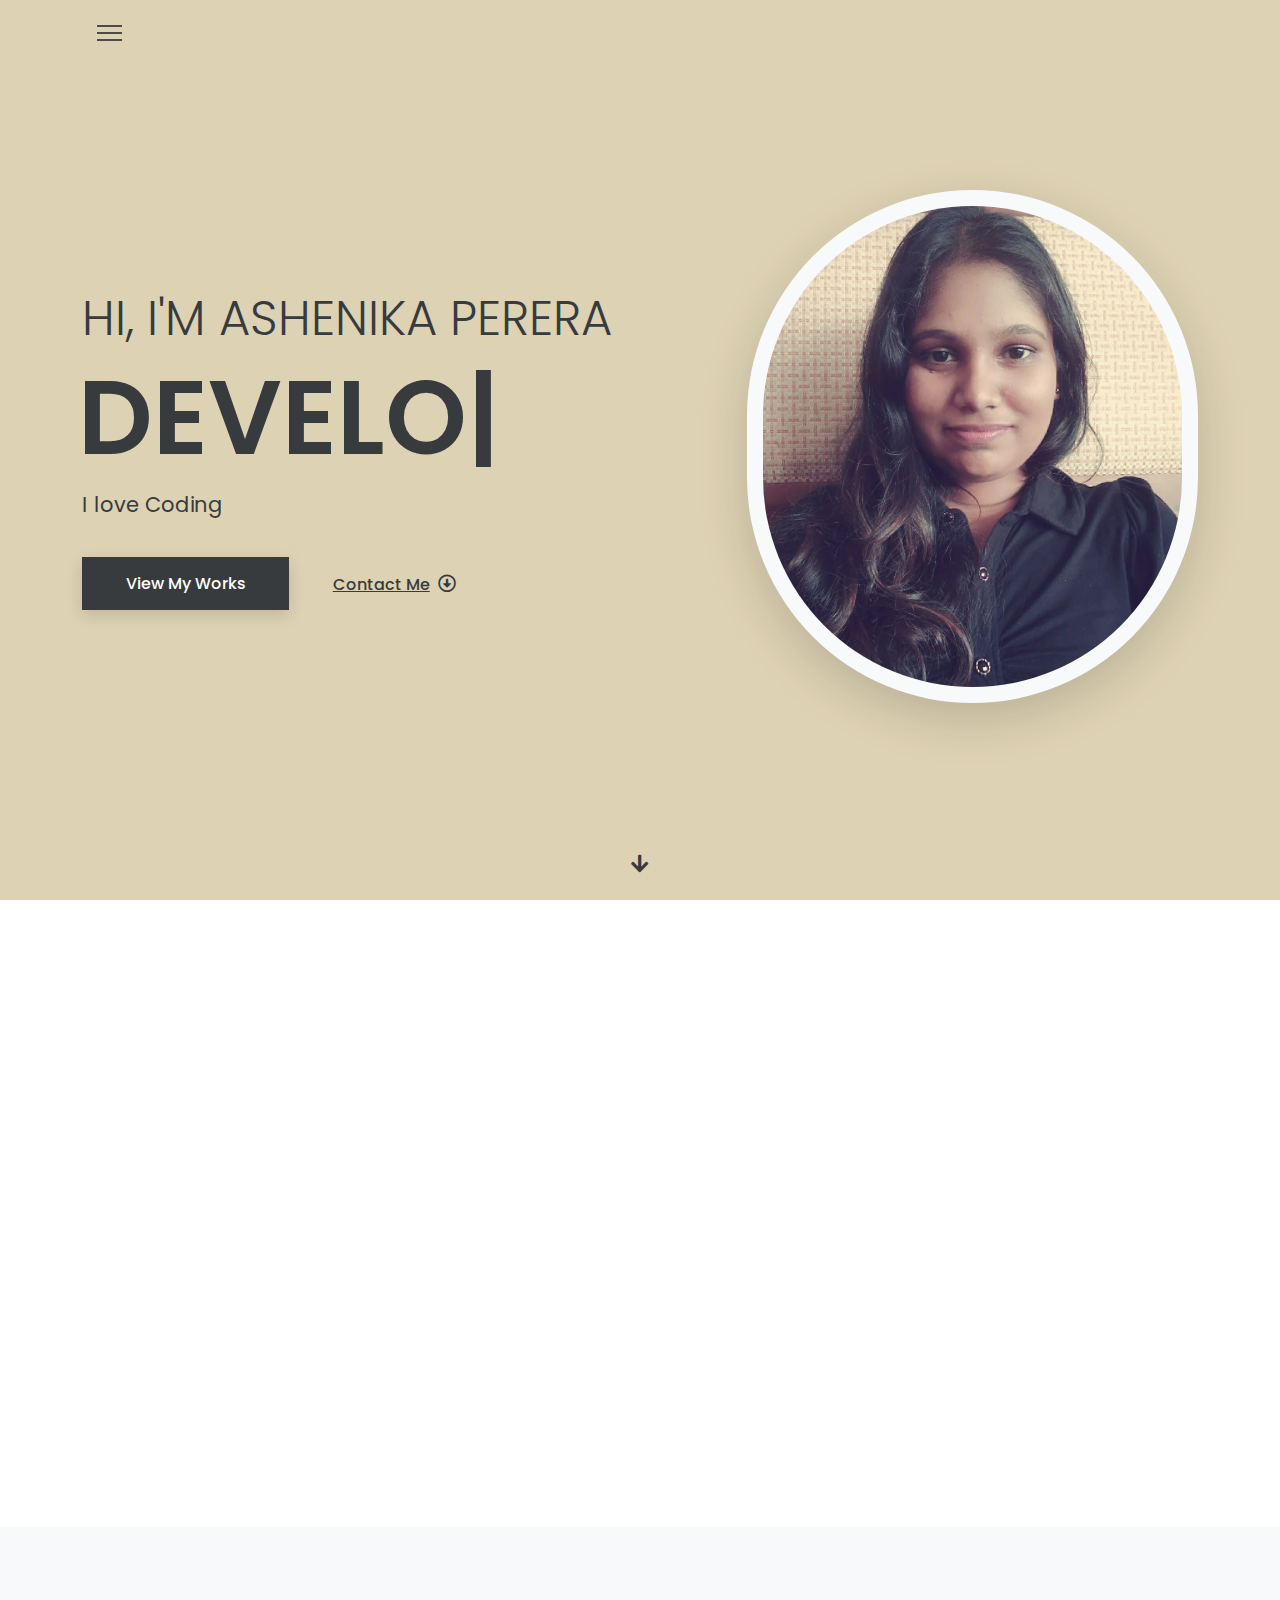
==== commit 4b752717: "Merge pull request #2 from Ashenika/portfolio" ====
--- a/index.html
+++ b/index.html
@@ -4,7 +4,7 @@
 <meta charset="UTF-8" />
 <meta http-equiv="X-UA-Compatible" content="IE=edge">
 <meta name="viewport" content="width=device-width, initial-scale=1, minimum-scale=1.0, shrink-to-fit=no">
-<link href="images/favicon.png" rel="icon" />
+<link href="images/svg/a-solid.svg" rel="icon" />
 <title>Asheni Perera</title>
 <meta name="description" content="Asheni Perera`s Portfolio">
 <meta name="author" content="asheni">
@@ -139,7 +139,7 @@
           </div>
           <div class="col-6 col-lg-3 wow fadeInUp" data-wow-delay="0.2s">
             <p class="text-muted fw-500 mb-0">Email:</p>
-            <p class="text-4 fw-600 mb-0"><a class="link-dark" href="">ashenikaperera@gmail.com</a></p>
+            <p class="text-4 fw-600 mb-0"><a class="link-dark" href="">ashenikaperera7@gmail.com</a></p>
           </div>
           <div class="col-6 col-lg-3 wow fadeInUp" data-wow-delay="0.3s">
             <p class="text-muted fw-500 mb-0">Date of birth:</p>
@@ -154,8 +154,203 @@
     </section>
     <!-- About end --> 
     
-    
-    
+    <!-- Services
+    ============================================= -->
+    <section id="services" class="section bg-light">
+      <div class="container"> 
+        <!-- Heading -->
+        <h2 class="text-10 fw-600 text-center mb-5 wow fadeInUp">What I Do</h2>
+        <!-- Heading end-->
+        
+        <div class="row gy-5 mt-5">
+          <div class="col-sm-8 col-lg-6 wow fadeInUp">
+            <div class="featured-box text-center px-md-4">
+              <div class="featured-box-icon text-primary text-13"> <i class="fas fa-desktop"></i> </div>
+              <h3 class="text-6 fw-600 mb-3">Software Development</h3>
+              <p class="text-muted mb-0">Lorem Ipsum is simply dummy text of the printing and typesetting industry. Lorem Ipsum has been the industry’s standard dummy text. </p>
+            </div>
+          </div>
+          <div class="col-sm-8 col-lg-6 wow fadeInUp">
+            <div class="featured-box text-center px-md-4">
+              <div class="featured-box-icon text-primary text-13"> <i class="fas fa-pencil-ruler"></i> </div>
+              <h3 class="text-6 fw-600 mb-3">Web/Mobile Development</h3>
+              <p class="text-muted mb-0">Lorem Ipsum is simply dummy text of the printing and typesetting industry. Lorem Ipsum has been the industry’s standard dummy text. </p>
+            </div>
+          </div>
+          <div class="col-sm-8 col-lg-6 wow fadeInUp">
+            <div class="featured-box text-center px-md-4">
+              <div class="featured-box-icon text-primary text-13"> <i class="fas fa-palette"></i> </div>
+              <h3 class="text-6 fw-600 mb-3">Graphic Design</h3>
+              <p class="text-muted mb-0">Lorem Ipsum is simply dummy text of the printing and typesetting industry. Lorem Ipsum has been the industry’s standard dummy text. </p>
+            </div>
+          </div>
+          <div class="col-sm-8 col-lg-6 wow fadeInUp">
+            <div class="featured-box text-center px-md-4">
+              <div class="featured-box-icon text-primary text-13"> <i class="fas fa-paint-brush"></i> </div>
+              <h3 class="text-6 fw-600 mb-3">Painting</h3>
+              <p class="text-muted mb-0">Lorem Ipsum is simply dummy text of the printing and typesetting industry. Lorem Ipsum has been the industry’s standard dummy text. </p>
+            </div>
+          </div>
+        </div>
+      </div>
+    </section>
+    <!-- Services end --> 
+    
+    
+
+    <!-- Platforms
+    ============================================= -->
+    <section id="services" class="section bg-light">
+      <div class="container"> 
+        <!-- Heading -->
+        <h2 class="text-10 fw-600 text-center mb-5 wow fadeInUp">Familier With</h2>
+        <!-- Heading end-->
+        <div class="row gy-5 mt-5">
+          <div class="col-sm-2 col-lg-2 wow fadeInUp">
+            <div class="featured-box text-center px-md-4">
+              <div class="featured-box-icon text-primary text-13"> <img class= "img-fluid-brand d-inline-block" src = "images/svg/laravel-brands.svg"/> <p class="text-5 fw-600 mb-3">Laravel</p></div>
+            </div>
+          </div>
+          <div class="col-sm-2 col-lg-2 wow fadeInUp">
+            <div class="featured-box text-center px-md-4">
+              <div class="featured-box-icon text-primary text-13"> <img class= "img-fluid-brand  d-inline-block" src = "images/svg/shopify-brands.svg"/> <p class="text-5 fw-600 mb-3">Shopify</p></div>
+            </div>
+          </div>
+          <div class="col-sm-2 col-lg-2 wow fadeInUp">
+            <div class="featured-box text-center px-md-4">
+              <div class="featured-box-icon text-primary text-13"> <img class= "img-fluid-brand  d-inline-block" src = "images/svg/opencart-brands.svg"/> <p class="text-5 fw-600 mb-3">Opencart</p></div>
+            </div>
+          </div>
+          <div class="col-sm-2 col-lg-2 wow fadeInUp">
+            <div class="featured-box text-center px-md-4">
+              <div class="featured-box-icon text-primary text-13"> <img class= "img-fluid-brand  d-inline-block" src = "images/svg/moodle-brands.svg"/> <p class="text-5 fw-600 mb-3">Moodle</p></div>
+            </div>
+          </div>
+          <div class="col-sm-2 col-sm-2 wow fadeInUp">
+            <div class="featured-box text-center px-md-4">
+              <div class="featured-box-icon text-primary text-13"> <img class= "img-fluid-brand  d-inline-block" src = "images/svg/codeigniter-brands.svg"/> <p class="text-5 fw-600 mb-3">Codeigniter</p></div>
+            </div>
+          </div>
+          <div class="col-sm-2 col-sm-2 wow fadeInUp">
+            <div class="featured-box text-center px-md-4">
+              <div class="featured-box-icon text-primary text-13"> <img class= "img-fluid-brand  d-inline-block" src = "images/svg/angular-brands.svg"/> <p class="text-5 fw-600 mb-3">Angular</p></div>
+            </div>
+          </div>
+        <div class="col-sm-2 col-sm-2 wow fadeInUp">
+            <div class="featured-box text-center px-md-4">
+              <div class="featured-box-icon text-primary text-13"> <img class= "img-fluid-brand  d-inline-block" src = "images/svg/photoshop-brands.svg"/> <p class="text-5 fw-600 mb-3">Photoshop</p></div>
+            </div>
+          </div>
+          <div class="col-sm-2 col-sm-2 wow fadeInUp">
+            <div class="featured-box text-center px-md-4">
+              <div class="featured-box-icon text-primary text-13"> <img class= "img-fluid-brand  d-inline-block" src = "images/svg/illustrator-brands.svg"/> <p class="text-5 fw-600 mb-3">Illustrator</p></div>
+            </div>
+          </div>
+          <div class="col-sm-2 col-sm-2 wow fadeInUp">
+            <div class="featured-box text-center px-md-4">
+              <div class="featured-box-icon text-primary text-13"> <img class= "img-fluid-brand  d-inline-block" src = "images/svg/adobe-xd-brands.svg"/> <p class="text-5 fw-600 mb-3">Adobe XD</p></div>
+            </div>
+          </div>
+          <div class="col-sm-2 col-sm-2 wow fadeInUp">
+            <div class="featured-box text-center px-md-4">
+              <div class="featured-box-icon text-primary text-13"> <img class= "img-fluid-brand  d-inline-block" src = "images/svg/android-brands.svg"/> <p class="text-5 fw-600 mb-3">Android Dev</p></div>
+            </div>
+          </div>
+          <div class="col-sm-2 col-sm-2 wow fadeInUp">
+            <div class="featured-box text-center px-md-4">
+              <div class="featured-box-icon text-primary text-13"> <img class= "img-fluid-brand  d-inline-block" src = "images/svg/java-brands.svg"/> <p class="text-5 fw-600 mb-3">Java</p></div>
+            </div>
+          </div>
+          <div class="col-sm-2 col-sm-2 wow fadeInUp">
+            <div class="featured-box text-center px-md-4">
+              <div class="featured-box-icon text-primary text-13"> <img class= "img-fluid-brand  d-inline-block" src = "images/svg/php-brands.svg"/> <p class="text-5 fw-600 mb-3">PHP</p></div>
+            </div>
+          </div>
+          <div class="col-sm-2 col-sm-2 wow fadeInUp">
+            <div class="featured-box text-center px-md-4">
+              <div class="featured-box-icon text-primary text-13"> <img class= "img-fluid-brand  d-inline-block" src = "images/svg/python-brands.svg"/> <p class="text-5 fw-600 mb-3">Python</p></div>
+            </div>
+          </div>
+          <div class="col-sm-2 col-sm-2 wow fadeInUp">
+            <div class="featured-box text-center px-md-4">
+              <div class="featured-box-icon text-primary text-13"> <img class= "img-fluid-brand  d-inline-block" src = "images/svg/html-brands.svg"/> <p class="text-5 fw-600 mb-3">HTML/CSS/ <br> JS/Bootstrap</p></div>
+            </div>
+          </div>
+          <div class="col-sm-2 col-sm-2 wow fadeInUp">
+            <div class="featured-box text-center px-md-4">
+              <div class="featured-box-icon text-primary text-13"> <img class= "img-fluid-brand  d-inline-block" src = "images/svg/node-brands.svg"/> <p class="text-5 fw-600 mb-3">NodeJs</p></div>
+            </div>
+          </div>
+          <div class="col-sm-2 col-sm-2 wow fadeInUp">
+            <div class="featured-box text-center px-md-4">
+              <div class="featured-box-icon text-primary text-13"> <img class= "img-fluid-brand  d-inline-block" src = "images/svg/linux-brands.svg"/> <p class="text-5 fw-600 mb-3">Linux</p></div>
+            </div>
+          </div>
+          <div class="col-sm-2 col-sm-2 wow fadeInUp">
+            <div class="featured-box text-center px-md-4">
+              <div class="featured-box-icon text-primary text-13"> <img class= "img-fluid-brand  d-inline-block" src = "images/svg/github-brands.svg"/> <p class="text-5 fw-600 mb-3">GitHub</p></div>
+            </div>
+          </div>
+          <div class="col-sm-2 col-sm-2 wow fadeInUp">
+            <div class="featured-box text-center px-md-4">
+              <div class="featured-box-icon text-primary text-13"><p class="text-5 fw-600 mb-3">And</p> <p class="text-5 fw-600 mb-3">Many More...</p></div>
+            </div>
+          </div>
+        </div>
+        </div>
+      </div>
+    </section>
+    <!-- Platforms end --> 
+
+    <!-- Clients
+    ============================================= -->
+    <section id="testimonial" class="bg-secondary">
+      <div class="container" style="padding-top: 30px;"> 
+        <!-- Heading -->
+        <h2 class="text-10 fw-600 text-white text-center mb-5 wow fadeIn" style="">Clients</h2>
+        <!-- Heading end-->
+        <div class="row">
+          <div class="col-lg-12 mx-auto wow fadeInUp">
+            <div class="brand-carousel owl-carousel owl-theme owl-light" data-autoplay="true" data-loop="true" data-nav="true" data-margin="10" data-slideby="1" data-stagepadding="5"  data-items-xs="1" data-items-sm="1" data-items-md="1" data-items-lg="1">
+
+              <div class="item text-center px-5"> <span class="text-9 text-primary">
+                <img class="img-fluid d-inline-block w-auto rounded-circle shadow" src="images/testimonial/unilever.png" alt=""> <strong class="d-block text-3 fw-600 text-white"><a href="https://ustore.lk/" target="_blank" >ustore.lk</a></strong> <span class="text-6 client-name">Unilever</span> </div>
+
+              <div class="item text-center px-5"> <span class="text-9 text-primary">
+                <img class="img-fluid d-inline-block w-auto rounded-circle shadow" src="images/testimonial/client-sm-1.jpg" alt=""> <strong class="d-block text-3 fw-600 text-white"><a href="https://ustore.lk/" target="_blank" >ustore.lk</a></strong> <span class="text-6 client-name">Open Asia</span> </div>
+
+              <div class="item text-center px-5"> <span class="text-9 text-primary">
+                <img class="img-fluid d-inline-block w-auto rounded-circle shadow" src="images/testimonial/eswarren.jpg" alt=""> <strong class="d-block text-3 fw-600 text-white"><a href="https://greenypeeps.com/" target="_blank" >greenypeeps.com</a></strong> <span class="text-6 client-name">Eswarren Brothers pvt. Ltd.</span> </div>
+
+                <div class="item text-center px-5"> <span class="text-9 text-primary">
+                <img class="img-fluid d-inline-block w-auto rounded-circle shadow" src="images/testimonial/eswarren.jpg" alt=""> <strong class="d-block text-3 fw-600 text-white"><a href="https://olindateas.com/" target="_blank" >olindateas.com</a></strong> <span class="text-6 client-name">Eswarren Brothers pvt. Ltd.</span> </div>
+
+                <div class="item text-center px-5"> <span class="text-9 text-primary">
+                <img class="img-fluid d-inline-block w-auto shadow" src="images/testimonial/blugate.png" alt=""> <strong class="d-block text-3 fw-600 text-white"><a href="#">blugate.com</a></strong> <span class="text-6 client-name">Rapid M3- Blugate</span> </div>
+
+              <div class="item text-center px-5"> <span class="text-9 text-primary">
+                <img class="img-fluid d-inline-block w-auto rounded-circle shadow" src="images/testimonial/wiley-edge.jpg" alt=""> <strong class="d-block text-3 fw-600 text-white"><a href="#">theedgewiley.com</a></strong> <span class="text-6 client-name">Wiley Edge</span> </div>
+            </div>        
+          </div>
+        </div>
+      </div>
+    </section>
+    <!-- Clients end --> 
+
+     <!-- Call to Action
+    ============================================= -->
+    <section>
+      <div class="hero-wrap">
+        <div class="hero-mask opacity-8 bg-dark"></div>
+        <div class="hero-bg parallax" style="background-image:url('images/intro-bg-2.jpg');"></div>
+        <div class="hero-content section">
+          <div class="container text-center py-5 wow fadeInUp">
+            <h2 class="text-10 fw-600 text-white mb-5">Interested in working with me?</h2>
+            <a href="https://lk.linkedin.com/in/asheni-perera-73554712b" target="_blank" class="btn btn-primary rounded-0 wow rubberBand">Contact Me via Linkedin</a> </div>
+        </div>
+      </div>
+    </section>
+    <!-- Call to Action end --> 
     
   </div>
   <!-- Content end --> 
@@ -183,23 +378,6 @@
 ============================================= --> 
 <a id="back-to-top" class="rounded-circle" data-bs-toggle="tooltip" title="Back to Top" href="javascript:void(0)"><i class="fas fa-arrow-up"></i></a> 
 
-<!-- Styles Switcher -->
-<div id="styles-switcher" class="right">
-  <h2 class="text-3 fw-600">Color Switcher</h2>
-  <hr>
-  <ul>
-    <li class="cyan" data-bs-toggle="tooltip" title="Cyan" data-path="css/color-cyan.css"></li>
-    <li class="spring-green" data-bs-toggle="tooltip" title="Spring Green" data-path="css/color-spring-green.css"></li>
-    <li class="green-yellow" data-bs-toggle="tooltip" title="Green Yellow" data-path="css/color-green-yellow.css"></li>
-    <li class="lime-punch" data-bs-toggle="tooltip" title="Lime Punch" data-path="css/color-lime-punch.css"></li>
-    <li class="violet" data-bs-toggle="tooltip" title="Violet" data-path="css/color-violet.css"></li>
-    <li class="orange" data-bs-toggle="tooltip" title="Orange" data-path="css/color-orange.css"></li>
-    <li class="pale-golden-rod" data-bs-toggle="tooltip" title="Pale Golden Rod" data-path="css/color-pale-golden-rod.css"></li>
-    <li class="yellow" id="reset-color" data-bs-toggle="tooltip" title="Reset Default Yellow"></li>
-  </ul>
-  <button class="btn switcher-toggle"><i class="fas fa-cog"></i></button>
-</div>
-<!-- Styles Switcher End --> 
 
 <!-- JavaScript --> 
 <script src="vendor/jquery/jquery.min.js"></script> 
@@ -227,4 +405,4 @@
 <!-- Custom Script --> 
 <script src="js/theme.js"></script>
 </body>
-</html>+</html>
--- a/css/stylesheet.css
+++ b/css/stylesheet.css
@@ -2061,6 +2061,11 @@
   transition: all 0.3s ease-in-out;
 }
 
+
+.client-name {
+  color: white;
+}
+
 /*=== 5.2 Team ===*/
 .team {
   text-align: center;
@@ -3412,7 +3417,7 @@
 }
 
 .text-primary {
-  color: #f5df4e !important;
+  color: #d9ac36 !important;
 }
 
 .btn-link {
@@ -3660,3 +3665,7 @@
   left: -40px;
   border-radius: 4px 0px 0px 4px;
 }
+
+.img-fluid-brand {
+  max-width: 40px;
+}
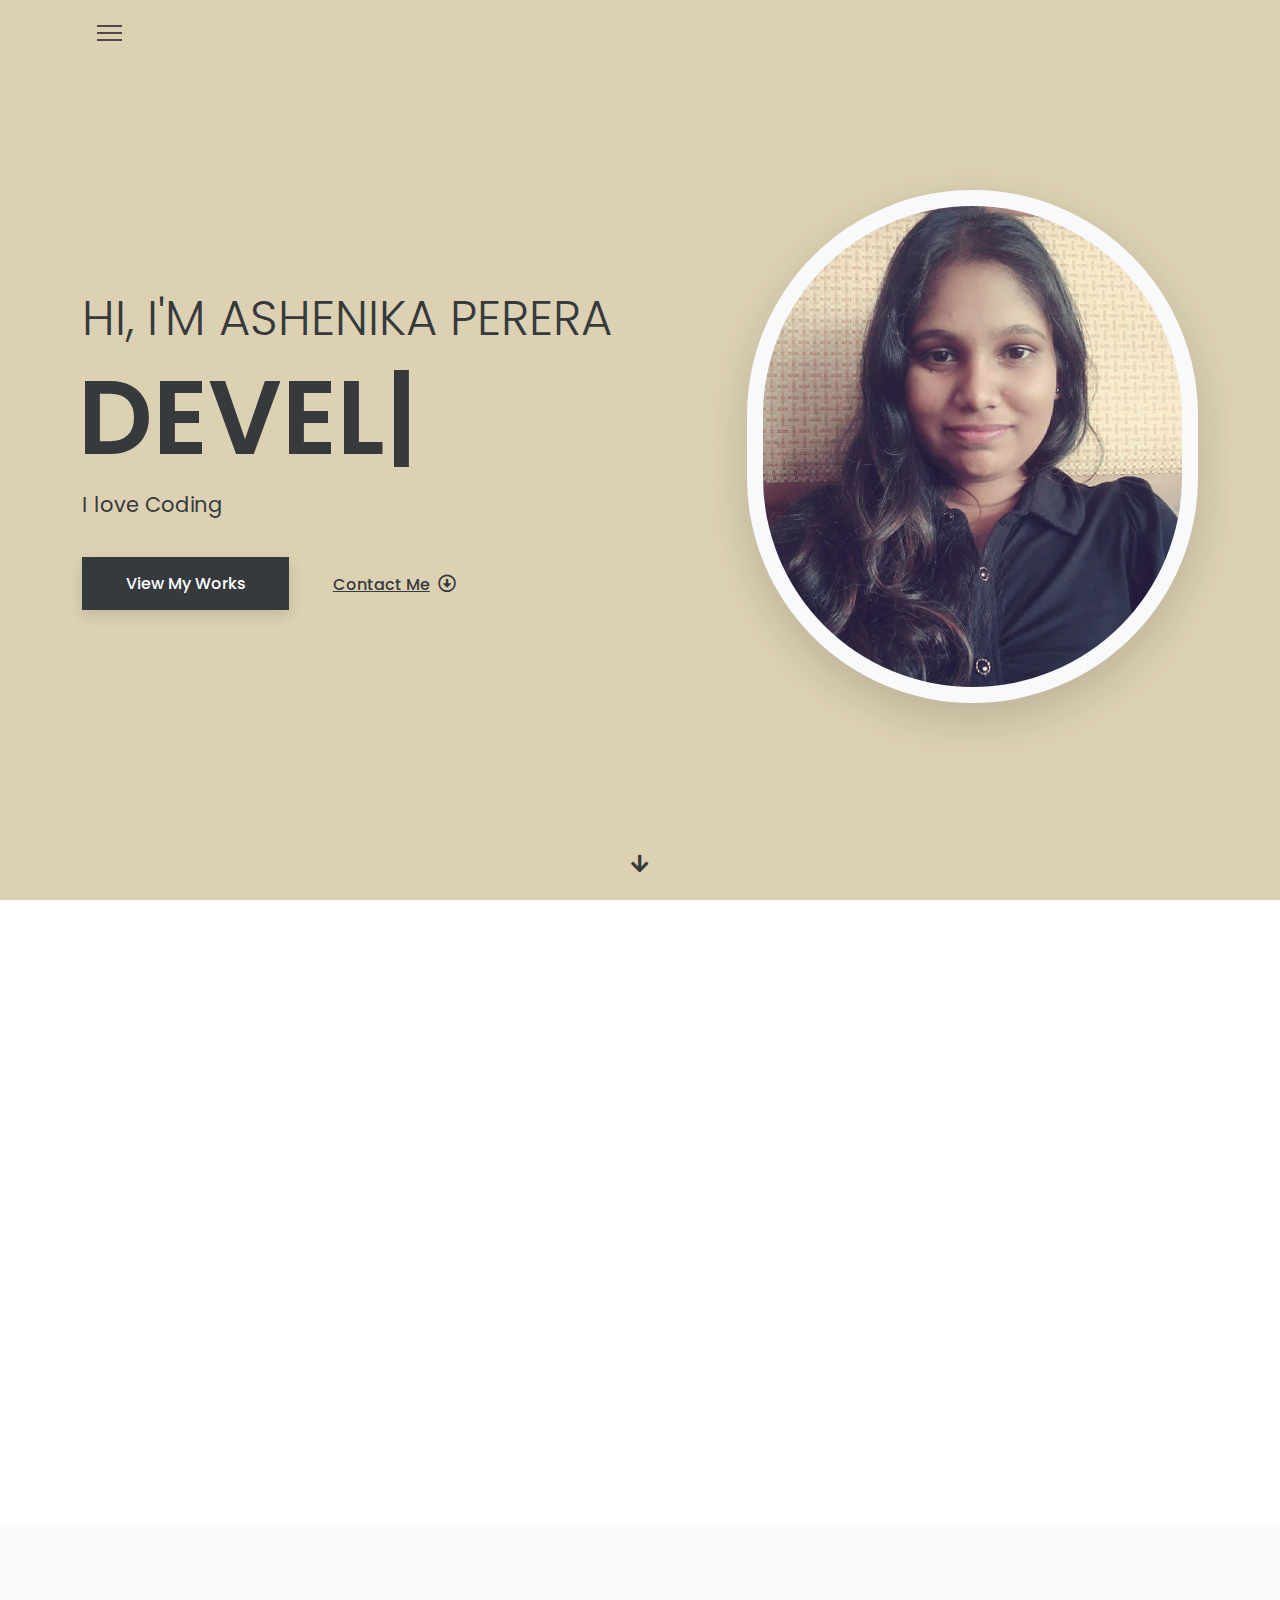
==== commit 528f7f2e: "Adding testimonial and resume" ====
--- a/index.html
+++ b/index.html
@@ -195,8 +195,104 @@
       </div>
     </section>
     <!-- Services end --> 
-    
-    
+
+    <!-- Resume
+    ============================================= -->
+    <section id="resume" class="section">
+      <div class="container"> 
+        <!-- Heading -->
+        <h2 class="text-10 fw-600 text-center mb-5 wow fadeInUp">A summary of My Resume</h2>
+        <!-- Heading end-->
+        
+        <div class="row g-5 mt-5"> 
+          <!-- My Education -->
+          <div class="col-lg-6 wow fadeInUp">
+            <h2 class="text-7 fw-600 mb-4 pb-2">My Education</h2>
+            <div class="border-start border-2 border-primary ps-3">
+              <h3 class="text-5">BEng (Hons) in Software Engineering</h3>
+              <p class="mb-2">University of Westminster / 2016 - 2020</p>
+              <p class="text-muted">Graduated Software Engineering with Second upper hons.</p>
+              <hr class="my-4">
+              <h3 class="text-5">Diploma in Information Technology with E-Commerce</h3>
+              <p class="mb-2">ESOFT / 2011</p>
+              <p class="text-muted"></p>
+
+              <hr class="my-4">
+              <h3 class="text-5">Primary and Secondary Education</h3>
+              <p class="mb-2">Holy Family Convent Wennappuwa / 2001 - 2014</p>
+              <p class="text-muted">GCE A/L (Biology Stream) and GCE O/L (with additional subjects ICT, Commerce and Art).</p>
+            </div>
+          </div>
+          <!-- My Experience -->
+          <div class="col-lg-6 wow fadeInUp" data-wow-delay="0.2s">
+            <h2 class="text-7 fw-600 mb-4 pb-2">My Experience</h2>
+            <div class="border-start border-2 border-primary ps-3">
+              <h3 class="text-5">Software Engineer</h3>
+              <p class="mb-2">Wiley Global Technologies / 2020 - Current</p>
+              <p class="text-muted">Working as a php developer in LMS domain.</p>
+
+              <hr class="my-4">
+              <h3 class="text-5">Freelancing Developer</h3>
+              <p class="mb-2">Zligger.com / 2020</p>
+              <p class="text-muted">Did freelancing just after graduation.</p>
+
+              <hr class="my-4">
+              <h3 class="text-5">Trainee Software Engineer</h3>
+              <p class="mb-2">OREL Corporation pvt. Ltd / 2018 - 2019</p>
+              <p class="text-muted">Worked as a trainee devloper while continuing bachelors degree</p>
+
+              <hr class="my-4">
+              <h3 class="text-5">Software Engineer - Intern</h3>
+              <p class="mb-2">OREL Corporation / 2017 - 2019</p>
+              <p class="text-muted">1 year Internship associated with bachelors degree</p>
+            </div>
+          </div>
+        </div>
+        
+        <!-- My Skills -->
+        <h2 class="text-7 fw-600 mb-4 pb-2 mt-5 wow fadeInUp">My Skills</h2>
+        <div class="row gx-5">
+          <div class="col-md-6 wow fadeInUp">
+            <p class="fw-500 text-start mb-2">Web Design <span class="float-end">95%</span></p>
+            <div class="progress progress-sm mb-4">
+              <div class="progress-bar" role="progressbar" style="width: 95%" aria-valuenow="95" aria-valuemin="0" aria-valuemax="100"></div>
+            </div>
+            <p class="fw-500 text-start mb-2">HTML/CSS <span class="float-end">99%</span></p>
+            <div class="progress progress-sm mb-4">
+              <div class="progress-bar" role="progressbar" style="width: 99%" aria-valuenow="99" aria-valuemin="0" aria-valuemax="100"></div>
+            </div>
+            <p class="fw-500 text-start mb-2">JavaScript <span class="float-end">85%</span></p>
+            <div class="progress progress-sm mb-4">
+              <div class="progress-bar" role="progressbar" style="width: 85%" aria-valuenow="85" aria-valuemin="0" aria-valuemax="100"></div>
+            </div>
+            <p class="fw-500 text-start mb-2">Graphic Designing <span class="float-end">75%</span></p>
+            <div class="progress progress-sm mb-4">
+              <div class="progress-bar" role="progressbar" style="width: 75%" aria-valuenow="75" aria-valuemin="0" aria-valuemax="100"></div>
+            </div>
+          </div>
+          <div class="col-md-6 wow fadeInUp" data-wow-delay="0.2s">
+            <p class="fw-500 text-start mb-2">Bootstrap <span class="float-end">80%</span></p>
+            <div class="progress progress-sm mb-4">
+              <div class="progress-bar" role="progressbar" style="width: 80%" aria-valuenow="80" aria-valuemin="0" aria-valuemax="100"></div>
+            </div>
+            <p class="fw-500 text-start mb-2">Front End Development <span class="float-end">80%</span></p>
+            <div class="progress progress-sm mb-4">
+              <div class="progress-bar" role="progressbar" style="width: 80%" aria-valuenow="80" aria-valuemin="0" aria-valuemax="100"></div>
+            </div>
+            <p class="fw-500 text-start mb-2">Angular Js <span class="float-end">70%</span></p>
+            <div class="progress progress-sm mb-4">
+              <div class="progress-bar" role="progressbar" style="width: 70%" aria-valuenow="70" aria-valuemin="0" aria-valuemax="100"></div>
+            </div>
+            <p class="fw-500 text-start mb-2">Backend Development <span class="float-end">95%</span></p>
+            <div class="progress progress-sm mb-4">
+              <div class="progress-bar" role="progressbar" style="width: 95%" aria-valuenow="95" aria-valuemin="0" aria-valuemax="100"></div>
+            </div>
+          </div>
+        </div>
+        <p class="text-center mt-5 wow fadeInUp"><a href="#" class="btn btn-outline-dark shadow-none rounded-0">Download Resume</a></p>
+      </div>
+    </section>
+    <!-- Resume end -->
 
     <!-- Platforms
     ============================================= -->
@@ -304,32 +400,32 @@
 
     <!-- Clients
     ============================================= -->
-    <section id="testimonial" class="bg-secondary">
+    <section id="testimonial" class="section bg-light">
       <div class="container" style="padding-top: 30px;"> 
         <!-- Heading -->
-        <h2 class="text-10 fw-600 text-white text-center mb-5 wow fadeIn" style="">Clients</h2>
+        <h2 class="text-10 fw-600 text-center mb-5 wow fadeIn" style="">Clients</h2>
         <!-- Heading end-->
         <div class="row">
           <div class="col-lg-12 mx-auto wow fadeInUp">
             <div class="brand-carousel owl-carousel owl-theme owl-light" data-autoplay="true" data-loop="true" data-nav="true" data-margin="10" data-slideby="1" data-stagepadding="5"  data-items-xs="1" data-items-sm="1" data-items-md="1" data-items-lg="1">
 
               <div class="item text-center px-5"> <span class="text-9 text-primary">
-                <img class="img-fluid d-inline-block w-auto rounded-circle shadow" src="images/testimonial/unilever.png" alt=""> <strong class="d-block text-3 fw-600 text-white"><a href="https://ustore.lk/" target="_blank" >ustore.lk</a></strong> <span class="text-6 client-name">Unilever</span> </div>
+                <img class="img-fluid d-inline-block w-auto rounded-circle shadow" src="images/testimonial/unilever.png" alt=""> <strong class="d-block text-3 fw-600"><a href="https://ustore.lk/" target="_blank" class="client-link" >ustore.lk</a></strong> <span class="text-6 client-name">Unilever</span> </div>
 
               <div class="item text-center px-5"> <span class="text-9 text-primary">
-                <img class="img-fluid d-inline-block w-auto rounded-circle shadow" src="images/testimonial/client-sm-1.jpg" alt=""> <strong class="d-block text-3 fw-600 text-white"><a href="https://ustore.lk/" target="_blank" >ustore.lk</a></strong> <span class="text-6 client-name">Open Asia</span> </div>
+                <img class="img-fluid d-inline-block w-auto rounded-circle shadow" src="images/testimonial/green_cart.png" alt=""> <strong class="d-block text-3 fw-600"><a href="http://cart.zligger.com/" target="_blank" class="client-link" >cart</a></strong> <span class="text-6 client-name">Open Asia</span> </div>
 
               <div class="item text-center px-5"> <span class="text-9 text-primary">
-                <img class="img-fluid d-inline-block w-auto rounded-circle shadow" src="images/testimonial/eswarren.jpg" alt=""> <strong class="d-block text-3 fw-600 text-white"><a href="https://greenypeeps.com/" target="_blank" >greenypeeps.com</a></strong> <span class="text-6 client-name">Eswarren Brothers pvt. Ltd.</span> </div>
+                <img class="img-fluid d-inline-block w-auto rounded-circle shadow" src="images/testimonial/eswarren.jpg" alt=""> <strong class="d-block text-3 fw-600"><a href="https://greenypeeps.com/" target="_blank" class="client-link" >greenypeeps.com</a></strong> <span class="text-6 client-name">Eswarren Brothers pvt. Ltd.</span> </div>
 
                 <div class="item text-center px-5"> <span class="text-9 text-primary">
-                <img class="img-fluid d-inline-block w-auto rounded-circle shadow" src="images/testimonial/eswarren.jpg" alt=""> <strong class="d-block text-3 fw-600 text-white"><a href="https://olindateas.com/" target="_blank" >olindateas.com</a></strong> <span class="text-6 client-name">Eswarren Brothers pvt. Ltd.</span> </div>
+                <img class="img-fluid d-inline-block w-auto rounded-circle shadow" src="images/testimonial/eswarren.jpg" alt=""> <strong class="d-block text-3 fw-600"><a href="https://olindateas.com/" target="_blank" class="client-link">olindateas.com</a></strong> <span class="text-6 client-name">Eswarren Brothers pvt. Ltd.</span> </div>
 
                 <div class="item text-center px-5"> <span class="text-9 text-primary">
-                <img class="img-fluid d-inline-block w-auto shadow" src="images/testimonial/blugate.png" alt=""> <strong class="d-block text-3 fw-600 text-white"><a href="#">blugate.com</a></strong> <span class="text-6 client-name">Rapid M3- Blugate</span> </div>
+                <img class="img-fluid d-inline-block w-auto rounded-circle shadow" src="images/testimonial/blugate.jpg" alt=""> <strong class="d-block text-3 fw-600"><a href="#" class="client-link">blugate.com</a></strong> <span class="text-6 client-name">Rapid M3- Blugate</span> </div>
 
               <div class="item text-center px-5"> <span class="text-9 text-primary">
-                <img class="img-fluid d-inline-block w-auto rounded-circle shadow" src="images/testimonial/wiley-edge.jpg" alt=""> <strong class="d-block text-3 fw-600 text-white"><a href="#">theedgewiley.com</a></strong> <span class="text-6 client-name">Wiley Edge</span> </div>
+                <img class="img-fluid d-inline-block w-auto rounded-circle shadow" src="images/testimonial/wiley-edge.jpg" alt=""> <strong class="d-block text-4 fw-600"><a href="#" class="client-link">theedgewiley.com</a></strong> <span class="text-6 client-name">Wiley Edge</span> </div>
             </div>        
           </div>
         </div>
@@ -405,4 +501,4 @@
 <!-- Custom Script --> 
 <script src="js/theme.js"></script>
 </body>
-</html>
+</html>--- a/css/stylesheet.css
+++ b/css/stylesheet.css
@@ -2063,7 +2063,11 @@
 
 
 .client-name {
-  color: white;
+  color: black;
+}
+
+.client-link {
+  color: #d9ac36;
 }
 
 /*=== 5.2 Team ===*/
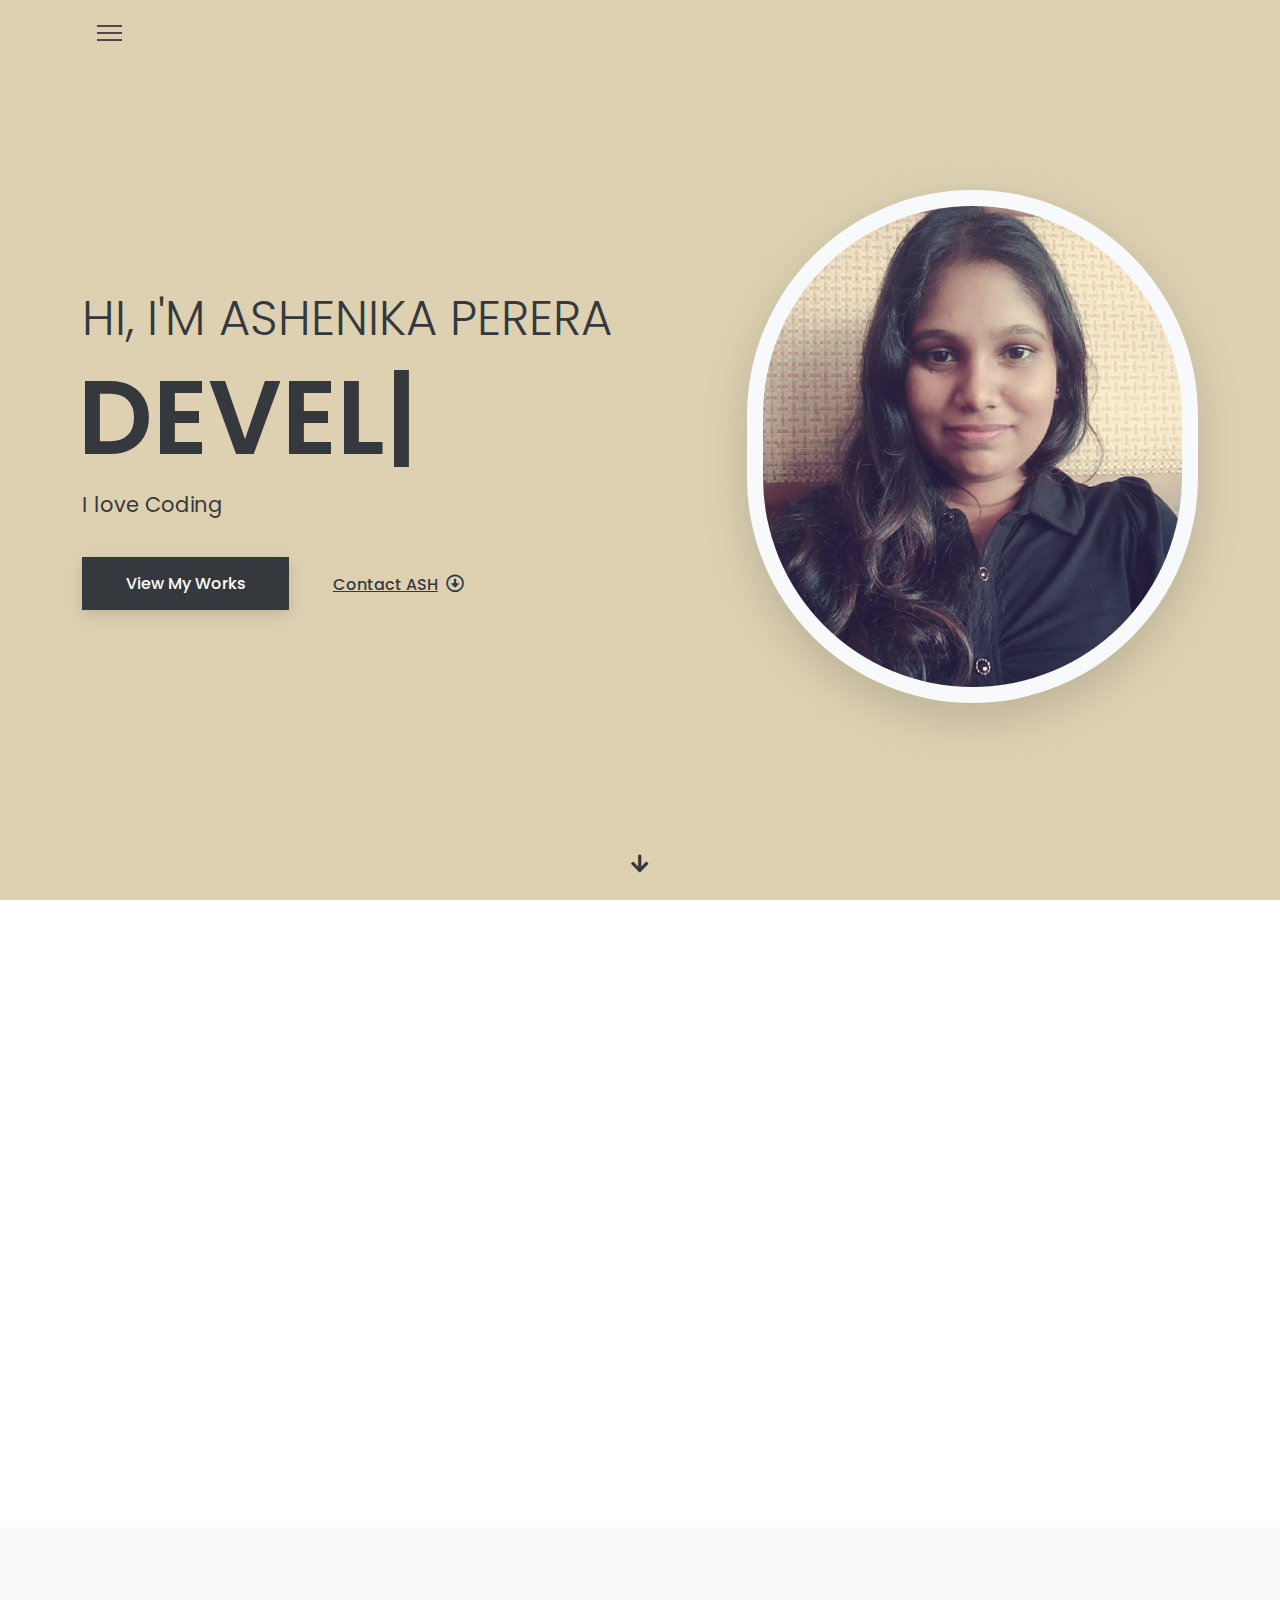
==== commit dc6ae40a: "Update index.html" ====
--- a/index.html
+++ b/index.html
@@ -101,7 +101,7 @@
             </div>
             <h2 class="text-21 fw-600 text-uppercase mb-0 ms-n1"><span class="typed"></span></h2>
             <p class="text-5">I love Coding</p>
-            <a href="#portfolio" class="btn btn-dark rounded-0 smooth-scroll mt-3">View My Works</a><a href="#contact" class="btn btn-link text-dark smooth-scroll mt-3">Contact Me<span class="text-4 ms-2"><i class="far fa-arrow-alt-circle-down"></i></span></a>
+            <a href="#portfolio" class="btn btn-dark rounded-0 smooth-scroll mt-3">View My Works</a><a href="#contact" class="btn btn-link text-dark smooth-scroll mt-3">Contact ASH<span class="text-4 ms-2"><i class="far fa-arrow-alt-circle-down"></i></span></a>
 		  </div>
           <div class="col-lg-5 text-center align-self-center mb-4 mb-lg-0 order-0 order-lg-1">
             <div class="bg-light rounded-pill d-inline-block p-3 shadow-lg wow zoomIn"> <img class="img-fluid rounded-pill d-block" src="images/web-developer.jpg" title="I'm Callum" alt=""></div>
@@ -501,4 +501,4 @@
 <!-- Custom Script --> 
 <script src="js/theme.js"></script>
 </body>
-</html>+</html>
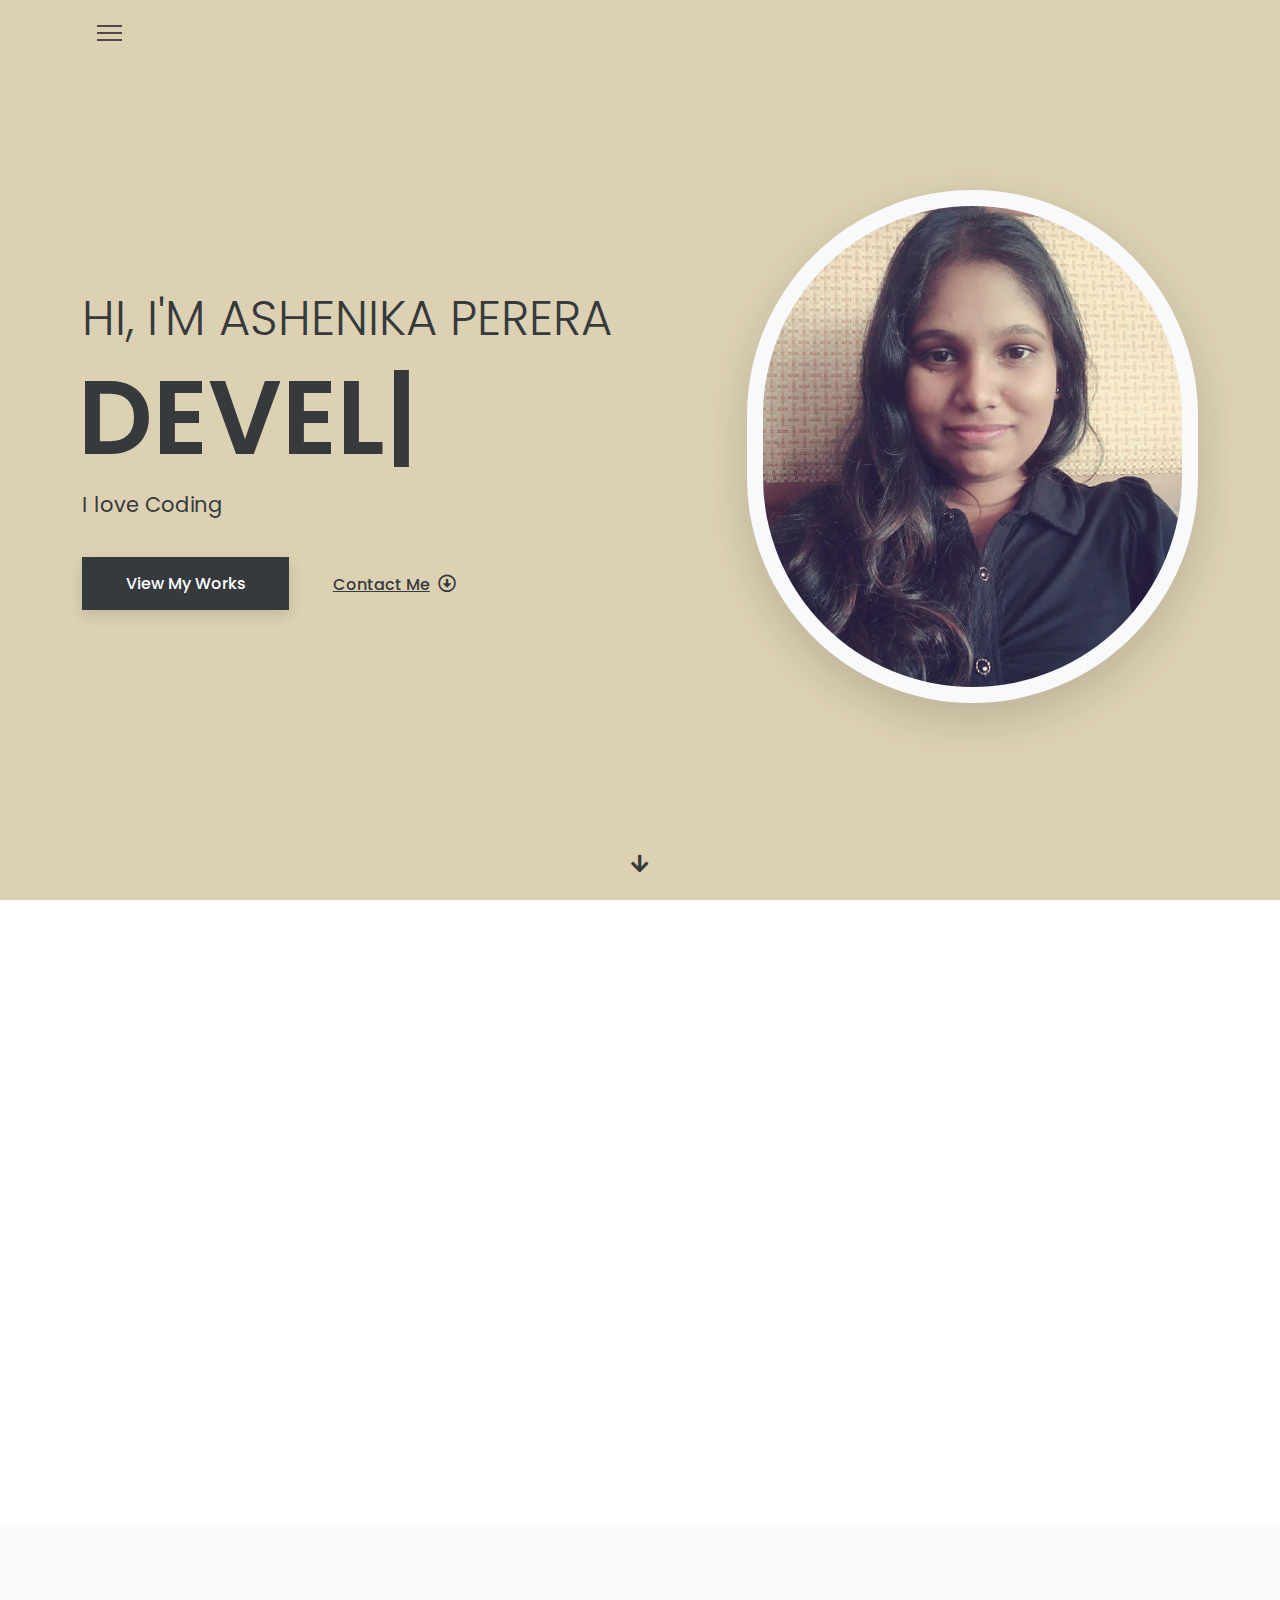
==== commit c40826e5: "Update index.html" ====
--- a/index.html
+++ b/index.html
@@ -101,7 +101,7 @@
             </div>
             <h2 class="text-21 fw-600 text-uppercase mb-0 ms-n1"><span class="typed"></span></h2>
             <p class="text-5">I love Coding</p>
-            <a href="#portfolio" class="btn btn-dark rounded-0 smooth-scroll mt-3">View My Works</a><a href="#contact" class="btn btn-link text-dark smooth-scroll mt-3">Contact ASH<span class="text-4 ms-2"><i class="far fa-arrow-alt-circle-down"></i></span></a>
+            <a href="#portfolio" class="btn btn-dark rounded-0 smooth-scroll mt-3">View My Works</a><a href="#contact" class="btn btn-link text-dark smooth-scroll mt-3">Contact Me<span class="text-4 ms-2"><i class="far fa-arrow-alt-circle-down"></i></span></a>
 		  </div>
           <div class="col-lg-5 text-center align-self-center mb-4 mb-lg-0 order-0 order-lg-1">
             <div class="bg-light rounded-pill d-inline-block p-3 shadow-lg wow zoomIn"> <img class="img-fluid rounded-pill d-block" src="images/web-developer.jpg" title="I'm Callum" alt=""></div>
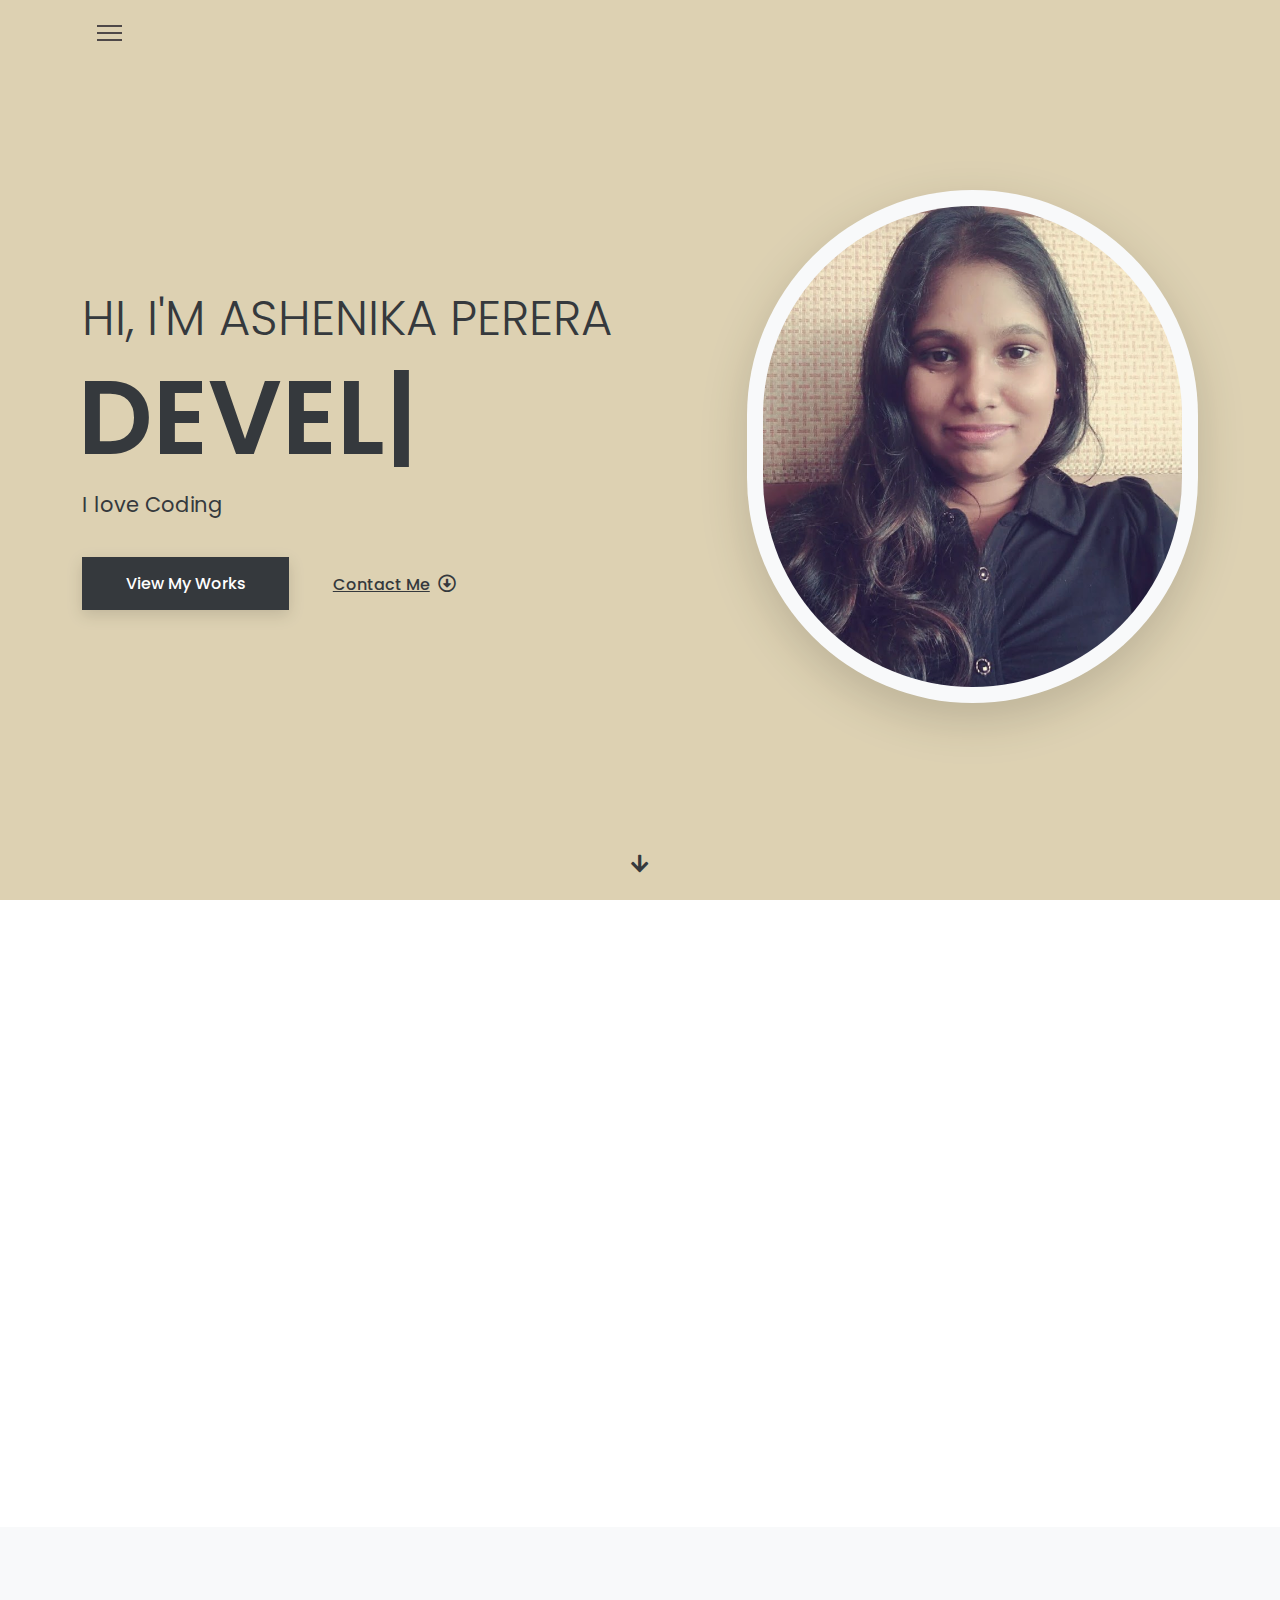
==== commit fece970f: "update portfolio" ====
--- a/index.html
+++ b/index.html
@@ -1,504 +1,597 @@
 <!DOCTYPE html>
 <html lang="en">
 <head>
-<meta charset="UTF-8" />
-<meta http-equiv="X-UA-Compatible" content="IE=edge">
-<meta name="viewport" content="width=device-width, initial-scale=1, minimum-scale=1.0, shrink-to-fit=no">
-<link href="images/svg/a-solid.svg" rel="icon" />
-<title>Asheni Perera</title>
-<meta name="description" content="Asheni Perera`s Portfolio">
-<meta name="author" content="asheni">
-
-<!-- Web Fonts -->
-<link rel='stylesheet' href='https://fonts.googleapis.com/css?family=Poppins:100,200,300,400,500,600,700,800,900' type='text/css'>
-
-<!-- Stylesheet
-============================== -->
-<!-- Animate -->
-<link rel="stylesheet" type="text/css" href="vendor/animate/animate.min.css" />
-<!-- Bootstrap -->
-<link rel="stylesheet" type="text/css" href="vendor/bootstrap/css/bootstrap.min.css" />
-<!-- Font Awesome Icon -->
-<link rel="stylesheet" type="text/css" href="vendor/font-awesome/css/all.min.css" />
-<!-- Owl Carousel -->
-<link rel="stylesheet" type="text/css" href="vendor/owl.carousel/assets/owl.carousel.min.css" />
-<!-- Magnific Popup -->
-<link rel="stylesheet" type="text/css" href="vendor/magnific-popup/magnific-popup.min.css" />
-<!-- Custom Stylesheet -->
-<link rel="stylesheet" type="text/css" href="css/stylesheet.css" />
-<!-- Colors Css -->
-<link id="color-switcher" type="text/css" rel="stylesheet" href="#" />
+    <meta charset="UTF-8"/>
+    <meta http-equiv="X-UA-Compatible" content="IE=edge">
+    <meta name="viewport" content="width=device-width, initial-scale=1, minimum-scale=1.0, shrink-to-fit=no">
+    <link href="images/svg/a-solid.svg" rel="icon"/>
+    <title>Asheni Perera</title>
+    <meta name="description" content="Asheni Perera`s Portfolio">
+    <meta name="author" content="asheni">
+
+    <!-- Web Fonts -->
+    <link rel='stylesheet' href='https://fonts.googleapis.com/css?family=Poppins:100,200,300,400,500,600,700,800,900'
+          type='text/css'>
+
+    <!-- Stylesheet
+    ============================== -->
+    <!-- Animate -->
+    <link rel="stylesheet" type="text/css" href="vendor/animate/animate.min.css"/>
+    <!-- Bootstrap -->
+    <link rel="stylesheet" type="text/css" href="vendor/bootstrap/css/bootstrap.min.css"/>
+    <!-- Font Awesome Icon -->
+    <link rel="stylesheet" type="text/css" href="vendor/font-awesome/css/all.min.css"/>
+    <!-- Owl Carousel -->
+    <link rel="stylesheet" type="text/css" href="vendor/owl.carousel/assets/owl.carousel.min.css"/>
+    <!-- Magnific Popup -->
+    <link rel="stylesheet" type="text/css" href="vendor/magnific-popup/magnific-popup.min.css"/>
+    <!-- Custom Stylesheet -->
+    <link rel="stylesheet" type="text/css" href="css/stylesheet.css"/>
+    <!-- Colors Css -->
+    <link id="color-switcher" type="text/css" rel="stylesheet" href="#"/>
 </head>
 
 <body data-bs-spy="scroll" data-bs-target=".navbar" data-bs-offset="70">
 
 <!-- Preloader -->
 <div class="preloader">
-  <div class="lds-ellipsis">
-    <div></div>
-    <div></div>
-    <div></div>
-    <div></div>
-  </div>
+    <div class="lds-ellipsis">
+        <div></div>
+        <div></div>
+        <div></div>
+        <div></div>
+    </div>
 </div>
-<!-- Preloader End --> 
+<!-- Preloader End -->
 
 <!-- Document Wrapper   
 =============================== -->
-<div id="main-wrapper"> 
-  
-  <!-- Header -->
-  <header id="header" class="sticky-top"> 
-    <!-- Navbar -->
-    <nav class="primary-menu navbar navbar-expand-none navbar-overlay navbar-overlay-dark bg-transparent border-bottom-0 text-5 fw-600">
-      <div class="container"> 
-        <!-- Logo --> 
-      <!--   <a class="logo" href="index.html" title="Ashenika"> <img src="images/logo.png" alt="Asheni"/> </a>  -->
-        <!-- Logo End -->
-        <!-- <div class="text-3 ms-auto me-2"><span class="text-4 me-2"><i class="fas fa-phone"></i></span>(060) 444 434 444</div> -->
-        <button class="navbar-toggler" type="button" data-bs-toggle="collapse" data-bs-target="#header-nav"><span></span><span></span><span></span></button>
-        <div id="header-nav" class="collapse navbar-collapse">
-          <div class="d-flex flex-column h-100 align-items-center justify-content-center">
-            <ul class="navbar-nav">
-              <li class="nav-item"><a class="nav-link smooth-scroll active" href="#home">Home</a></li>
-              <li class="nav-item"><a class="nav-link smooth-scroll" 	href="#about">About Me</a></li>
-              <li class="nav-item"><a class="nav-link smooth-scroll" href="#services">What I Do</a></li>
-              <li class="nav-item"><a class="nav-link smooth-scroll" href="#resume">Resume</a></li>
-              <li class="nav-item"><a class="nav-link smooth-scroll" href="#portfolio">Portfolio</a></li>
-              <li class="nav-item"><a class="nav-link smooth-scroll" href="#faq">FAQ</a></li>
-              <li class="nav-item"><a class="nav-link smooth-scroll" href="#testimonial">Client Speak</a></li>
-              <li class="nav-item"><a class="nav-link smooth-scroll" href="#contact">Contact Me</a></li>
-            </ul>
-            <ul class="social-icons social-icons-light social-icons-lg social-icons-light d-inline-flex mt-4">
-              <li class="social-icons-twitter"><a data-bs-toggle="tooltip" href="https://twitter.com/asheni_perera7" target="_blank" title="" data-bs-original-title="Twitter"><i class="fab fa-twitter"></i></a></li>
-              <li class="social-icons-facebook"><a data-bs-toggle="tooltip" href="https://www.facebook.com/people/Asheni-Perera/100010115682039/" target="_blank" title="" data-bs-original-title="Facebook"><i class="fab fa-facebook"></i></a></li>
-              <li class="social-icons-instagram"><a data-bs-toggle="tooltip" href="https://www.instagram.com/ashperera_art/" target="_blank" title="" data-bs-original-title="Art by Ash"><i class="fab fa-instagram"></i></a></li>
-              <li class="social-icons-linkedin"><a data-bs-toggle="tooltip" href="https://lk.linkedin.com/in/asheni-perera-73554712b" target="_blank" title="" data-bs-original-title="Linkedin"><i class="fab fa-linkedin-in"></i></a></li>
-            </ul>
-          </div>
-        </div>
-      </div>
-    </nav>
-    <!-- Navbar End --> 
-  </header>
-  <!-- Header End --> 
-  
-  <!-- Content
-  ============================================= -->
-  <div id="content" role="main"> 
-    
-    <!-- Intro
+<div id="main-wrapper">
+
+    <!-- Header -->
+    <header id="header" class="sticky-top">
+        <!-- Navbar -->
+        <nav class="primary-menu navbar navbar-expand-none navbar-overlay navbar-overlay-dark bg-transparent border-bottom-0 text-5 fw-600">
+            <div class="container">
+                <!-- Logo -->
+                <!--   <a class="logo" href="index.html" title="Ashenika"> <img src="images/logo.png" alt="Asheni"/> </a>  -->
+                <!-- Logo End -->
+                <!-- <div class="text-3 ms-auto me-2"><span class="text-4 me-2"><i class="fas fa-phone"></i></span>(060) 444 434 444</div> -->
+                <button class="navbar-toggler" type="button" data-bs-toggle="collapse" data-bs-target="#header-nav">
+                    <span></span><span></span><span></span></button>
+                <div id="header-nav" class="collapse navbar-collapse">
+                    <div class="d-flex flex-column h-100 align-items-center justify-content-center">
+                        <ul class="navbar-nav">
+                            <li class="nav-item"><a class="nav-link smooth-scroll active" href="#home">Home</a></li>
+                            <li class="nav-item"><a class="nav-link smooth-scroll" href="#about">About Me</a></li>
+                            <li class="nav-item"><a class="nav-link smooth-scroll" href="#services">What I Do</a></li>
+                            <li class="nav-item"><a class="nav-link smooth-scroll" href="#resume">Resume</a></li>
+                            <li class="nav-item"><a class="nav-link smooth-scroll" href="#portfolio">Portfolio</a></li>
+                            <li class="nav-item"><a class="nav-link smooth-scroll" href="#recommendations">Recommendations</a></li>
+                            <li class="nav-item"><a class="nav-link smooth-scroll" href="#contactme">Contact Me</a></li>
+                        </ul>
+                        <ul class="social-icons social-icons-light social-icons-lg social-icons-light d-inline-flex mt-4">
+                            <li class="social-icons-twitter"><a data-bs-toggle="tooltip"
+                                                                href="https://twitter.com/asheni_perera7"
+                                                                target="_blank" title=""
+                                                                data-bs-original-title="Twitter"><i
+                                    class="fab fa-twitter"></i></a></li>
+                            <li class="social-icons-facebook"><a data-bs-toggle="tooltip"
+                                                                 href="https://www.facebook.com/people/Asheni-Perera/100010115682039/"
+                                                                 target="_blank" title=""
+                                                                 data-bs-original-title="Facebook"><i
+                                    class="fab fa-facebook"></i></a></li>
+                            <li class="social-icons-instagram"><a data-bs-toggle="tooltip"
+                                                                  href="https://www.instagram.com/ashperera_art/"
+                                                                  target="_blank" title=""
+                                                                  data-bs-original-title="Art by Ash"><i
+                                    class="fab fa-instagram"></i></a></li>
+                            <li class="social-icons-linkedin"><a data-bs-toggle="tooltip"
+                                                                 href="https://lk.linkedin.com/in/ashenika-perera-73554712b"
+                                                                 target="_blank" title=""
+                                                                 data-bs-original-title="Linkedin"><i
+                                    class="fab fa-linkedin-in"></i></a></li>
+                        </ul>
+                    </div>
+                </div>
+            </div>
+        </nav>
+        <!-- Navbar End -->
+    </header>
+    <!-- Header End -->
+
+    <!-- Content
     ============================================= -->
-    <section id="home" class="bg-primary d-flex fullscreen position-relative py-5">
-      <div class="container my-auto py-4">
-        <div class="row">
-          <div class="col-lg-7 text-center text-lg-start align-self-center order-1 order-lg-0 wow fadeIn">
-            <h1 class="text-12 fw-300 mb-0 text-uppercase">Hi, I'm Ashenika Perera</h1>
-            <div class="typed-strings">
-              <p>Developer</p>
-              <p>Designer</p>
-              <p>Artist</p>         
-            </div>
-            <h2 class="text-21 fw-600 text-uppercase mb-0 ms-n1"><span class="typed"></span></h2>
-            <p class="text-5">I love Coding</p>
-            <a href="#portfolio" class="btn btn-dark rounded-0 smooth-scroll mt-3">View My Works</a><a href="#contact" class="btn btn-link text-dark smooth-scroll mt-3">Contact Me<span class="text-4 ms-2"><i class="far fa-arrow-alt-circle-down"></i></span></a>
-		  </div>
-          <div class="col-lg-5 text-center align-self-center mb-4 mb-lg-0 order-0 order-lg-1">
-            <div class="bg-light rounded-pill d-inline-block p-3 shadow-lg wow zoomIn"> <img class="img-fluid rounded-pill d-block" src="images/web-developer.jpg" title="I'm Callum" alt=""></div>
-          </div>
-        </div>
-      </div>
-      <a href="#about" class="scroll-down-arrow text-dark smooth-scroll"><span class="animated"><i class="fas fa-arrow-down"></i></span></a> </section>
-    <!-- Intro end --> 
-    
-    <!-- About
-    ============================================= -->
-    <section id="about" class="section">
-      <div class="container"> 
-        <!-- Heading -->
-       <!--  <p class="text-center mb-2 wow fadeInUp"><span class="bg-primary text-dark px-2">About Me</span></p> -->
-        <h2 class="text-10 fw-600 text-center mb-5 wow fadeInUp">Know Me More</h2>
-        <!-- Heading end-->
-        
-        <div class="row">
-          <div class="col-lg-8 text-center text-lg-start wow fadeInUp">
-            <h2 class="text-8 fw-400 mb-3">Hi, I'm <span class="fw-700 border-bottom border-3 border-primary">Ashenika Perera</span></h2>
-            <p class="text-5">I'm a Software Engineer with a passion for coding. I enjoy Full stack developing. And I do graphic designing, painting and photography as well. I am self motivated learner who gradually search for new technologies and tryout.</p>
-          </div>
-          <div class="col-lg-4 mt-4 mt-lg-0 wow fadeInUp" data-wow-delay="0.2s">
-            <div class="featured-box style-4">
-              <div class="featured-box-icon text-25 fw-500 bg-primary rounded-circle"><span class="wow heartBeat" data-wow-delay="1.3s">3</span></div>
-              <h3 class="text-7 wow rubberBand" data-wow-delay="2s">Years of <span class="fw-700">Experiance</span></h3>
-            </div>
-          </div>
-        </div>
-        <div class="row gy-3 mt-4">
-          <div class="col-6 col-lg-3 wow fadeInUp">
-            <p class="text-muted fw-500 mb-0">Name:</p>
-            <p class="text-4 text-dark fw-600 mb-0">Ashenika Perera</p>
-          </div>
-          <div class="col-6 col-lg-3 wow fadeInUp" data-wow-delay="0.2s">
-            <p class="text-muted fw-500 mb-0">Email:</p>
-            <p class="text-4 fw-600 mb-0"><a class="link-dark" href="">ashenikaperera7@gmail.com</a></p>
-          </div>
-          <div class="col-6 col-lg-3 wow fadeInUp" data-wow-delay="0.3s">
-            <p class="text-muted fw-500 mb-0">Date of birth:</p>
-            <p class="text-4 text-dark fw-600 mb-0">07 March, 1995</p>
-          </div>
-          <div class="col-6 col-lg-3 wow fadeInUp" data-wow-delay="0.4s">
-            <p class="text-muted fw-500 mb-0">From:</p>
-            <p class="text-4 text-dark fw-600 mb-0">Wennappuwa, Sri Lanka.</p>
-          </div>
-        </div>
-      </div>
+    <div id="content" role="main">
+
+        <!-- Intro
+        ============================================= -->
+        <section id="home" class="bg-primary d-flex fullscreen position-relative py-5">
+            <div class="container my-auto py-4">
+                <div class="row">
+                    <div class="col-lg-7 text-center text-lg-start align-self-center order-1 order-lg-0 wow fadeIn">
+                        <h1 class="text-12 fw-300 mb-0 text-uppercase">Hi, I'm Ashenika Perera</h1>
+                        <div class="typed-strings">
+                            <p>Developer</p>
+                            <p>Designer</p>
+                            <p>Artist</p>
+                        </div>
+                        <h2 class="text-21 fw-600 text-uppercase mb-0 ms-n1"><span class="typed"></span></h2>
+                        <p class="text-5">I love Coding</p>
+                        <a href="#portfolio" class="btn btn-dark rounded-0 smooth-scroll mt-3">View My Works</a><a
+                            href="#contactme" class="btn btn-link text-dark smooth-scroll mt-3">Contact Me<span
+                            class="text-4 ms-2"><i class="far fa-arrow-alt-circle-down"></i></span></a>
+                    </div>
+                    <div class="col-lg-5 text-center align-self-center mb-4 mb-lg-0 order-0 order-lg-1">
+                        <div class="bg-light rounded-pill d-inline-block p-3 shadow-lg wow zoomIn"><img
+                                class="img-fluid rounded-pill d-block" src="images/web-developer.jpg" title="I'm Callum"
+                                alt=""></div>
+                    </div>
+                </div>
+            </div>
+            <a href="#about" class="scroll-down-arrow text-dark smooth-scroll"><span class="animated"><i
+                    class="fas fa-arrow-down"></i></span></a></section>
+        <!-- Intro end -->
+
+        <!-- About
+        ============================================= -->
+        <section id="about" class="section">
+            <div class="container">
+                <!-- Heading -->
+                <!--  <p class="text-center mb-2 wow fadeInUp"><span class="bg-primary text-dark px-2">About Me</span></p> -->
+                <h2 class="text-10 fw-600 text-center mb-5 wow fadeInUp">Know Me More</h2>
+                <!-- Heading end-->
+
+                <div class="row">
+                    <div class="col-lg-8 text-center text-lg-start wow fadeInUp">
+                        <h2 class="text-8 fw-400 mb-3">Hi, I'm <span
+                                class="fw-700 border-bottom border-3 border-primary">Ashenika Perera</span></h2>
+                        <p class="text-5">I am an experienced software engineering professional with 6 years of expertise in designing innovative solutions. Highly motivated and self-driven, I continuously adapt to emerging technologies and industry trends to deliver impactful results.</p>
+                    </div>
+                    <div class="col-lg-4 mt-4 mt-lg-0 wow fadeInUp" data-wow-delay="0.2s">
+                        <div class="featured-box style-4">
+                            <div class="featured-box-icon text-25 fw-500 bg-primary rounded-circle"><span
+                                    class="wow heartBeat" data-wow-delay="1.3s">6</span></div>
+                            <h3 class="text-7 wow rubberBand" data-wow-delay="2s">Years of <span class="fw-700">Experience</span>
+                            </h3>
+                        </div>
+                    </div>
+                </div>
+                <div class="row gy-3 mt-4">
+                    <div class="col-6 col-lg-3 wow fadeInUp">
+                        <p class="text-muted fw-500 mb-0">Name:</p>
+                        <p class="text-4 text-dark fw-600 mb-0">Ashenika Perera</p>
+                    </div>
+                    <div class="col-6 col-lg-3 wow fadeInUp" data-wow-delay="0.2s">
+                        <p class="text-muted fw-500 mb-0">Email:</p>
+                        <p class="text-4 fw-600 mb-0"><a class="link-dark" href="">ashenikaperera@gmail.com</a></p>
+                    </div>
+                    <div class="col-6 col-lg-3 wow fadeInUp" data-wow-delay="0.3s">
+                        <p class="text-muted fw-500 mb-0">Date of birth:</p>
+                        <p class="text-4 text-dark fw-600 mb-0">07 March</p>
+                    </div>
+                    <div class="col-6 col-lg-3 wow fadeInUp" data-wow-delay="0.4s">
+                        <p class="text-muted fw-500 mb-0">From:</p>
+                        <p class="text-4 text-dark fw-600 mb-0">Wennappuwa, Sri Lanka.</p>
+                    </div>
+                </div>
+            </div>
+        </section>
+        <!-- About end -->
+
+        <!-- Services
+        ============================================= -->
+        <section id="services" class="section bg-light">
+            <div class="container">
+                <!-- Heading -->
+                <h2 class="text-10 fw-600 text-center mb-5 wow fadeInUp">What I Do</h2>
+                <!-- Heading end-->
+
+                <div class="row gy-5 mt-5">
+                    <div class="col-sm-8 col-lg-6 wow fadeInUp">
+                        <div class="featured-box text-center px-md-4">
+                            <div class="featured-box-icon text-primary text-13"><i class="fas fa-desktop"></i></div>
+                            <h3 class="text-6 fw-600 mb-3">Software Development</h3>
+                            <p class="text-muted mb-0">Building robust, scalable, and efficient software solutions to meet diverse business needs.</p>
+                        </div>
+                    </div>
+                    <div class="col-sm-8 col-lg-6 wow fadeInUp">
+                        <div class="featured-box text-center px-md-4">
+                            <div class="featured-box-icon text-primary text-13"><i class="fas fa-tablet-alt"></i>
+                            </div>
+                            <h3 class="text-6 fw-600 mb-3">Web/Mobile Development</h3>
+                            <p class="text-muted mb-0">Designing and developing user-friendly web and mobile applications, catering to both backend and frontend needs with a focus on performance and usability.</p>
+                        </div>
+                    </div>
+                    <div class="col-sm-8 col-lg-6 wow fadeInUp">
+                        <div class="featured-box text-center px-md-4">
+                            <div class="featured-box-icon text-primary text-13"><i class="fas fa-chart-bar"></i></div>
+                            <h3 class="text-6 fw-600 mb-3">Data Engineering</h3>
+                            <p class="text-muted mb-0">Creating optimized data pipelines and architectures to enable seamless data processing and analytics.</p>
+                        </div>
+                    </div>
+                    <div class="col-sm-8 col-lg-6 wow fadeInUp">
+                        <div class="featured-box text-center px-md-4">
+                            <div class="featured-box-icon text-primary text-13"><i class="fas fa-object-group"></i></div>
+                            <h3 class="text-6 fw-600 mb-3">Data Science</h3>
+                            <p class="text-muted mb-0">Leveraging data-driven insights through machine learning and predictive modeling to solve complex problems.</p>
+                        </div>
+                    </div>
+                </div>
+            </div>
+        </section>
+        <!-- Services end -->
+
+        <!-- Resume
+        ============================================= -->
+        <section id="resume" class="section">
+            <div class="container">
+                <!-- Heading -->
+                <h2 class="text-10 fw-600 text-center mb-5 wow fadeInUp">A Summary of My Resume</h2>
+                <!-- Heading end-->
+
+                <div class="row g-5 mt-5">
+                    <!-- My Education -->
+                    <div class="col-lg-6 wow fadeInUp">
+                        <h2 class="text-7 fw-600 mb-4 pb-2">My Education</h2>
+                        <div class="border-start border-2 border-primary ps-3">
+                            <h3 class="text-5">MSC Data Science </h3>
+                            <p class="mb-2">Cardiff Metropolitan University - UK | June 2023 - Feb 2025</p>
+                            <p class="text-muted">Degree requirements completed, awaiting formal graduation.</p>
+
+                            <hr class="my-4">
+                            <h3 class="text-5">BEng (Hons) in Software Engineering</h3>
+                            <p class="mb-2">University of Westminster / Jan 2016 - March 2021</p>
+                            <p class="text-muted">Graduated Software Engineering with Second upper hons.</p>
+
+                            <hr class="my-4">
+                            <h3 class="text-5">Diploma in Information Technology with E-Commerce</h3>
+                            <p class="mb-2">ESOFT / Jan 2012 - June 2012</p>
+                            <p class="text-muted"></p>
+
+                            <hr class="my-4">
+                            <h3 class="text-5">Primary and Secondary Education</h3>
+                            <p class="mb-2">Holy Family Convent Wennappuwa / Jan 2001 - Aug 2014</p>
+                            <p class="text-muted">GCE A/L (Biology Stream) and GCE O/L (with additional subjects ICT, Commerce and Art).</p>
+                        </div>
+                    </div>
+                    <!-- My Experience -->
+                    <div class="col-lg-6 wow fadeInUp" data-wow-delay="0.2s">
+                        <h2 class="text-7 fw-600 mb-4 pb-2">My Experience</h2>
+                        <div class="border-start border-2 border-primary ps-3">
+                            <h3 class="text-5">Software Engineer</h3>
+                            <p class="mb-2">Wiley Global Technologies / June 2021 - Current</p>
+                            <p class="text-muted">Working on multiple projects such as Moodle LMS project and Data Engineering project</p>
+
+                            <hr class="my-4">
+                            <h3 class="text-5">Freelancing Developer</h3>
+                            <p class="mb-2">Zligger.com / Jan 2020 - Nov 2020</p>
+                            <p class="text-muted">Designing and implementation of several E-Commerce Websites</p>
+
+                            <hr class="my-4">
+                            <h3 class="text-5">Trainee Software Engineer</h3>
+                            <p class="mb-2">OREL Corporation pvt. Ltd / Sep 2018 - Sep 2019</p>
+                            <p class="text-muted">Worked as a trainee developer while continuing bachelors degree</p>
+
+                            <hr class="my-4">
+                            <h3 class="text-5">Software Engineer - Intern</h3>
+                            <p class="mb-2">OREL Corporation / Sep 2017 - Sep 2019</p>
+                            <p class="text-muted">1 year Internship associated with bachelors degree</p>
+                        </div>
+                    </div>
+                </div>
+
+                <!-- My Skills -->
+                <h2 class="text-7 fw-600 mb-4 pb-2 mt-5 wow fadeInUp">My Skills</h2>
+                <div class="row gx-5">
+                    <div class="col-md-6 wow fadeInUp">
+                        <p class="fw-500 text-start mb-2">Web Application Design and Development <span class="float-end">95%</span></p>
+                        <div class="progress progress-sm mb-4">
+                            <div class="progress-bar" role="progressbar" style="width: 95%" aria-valuenow="95" aria-valuemin="0" aria-valuemax="100"></div>
+                        </div>
+                        <p class="fw-500 text-start mb-2">HTML/CSS/ Bootstrap <span class="float-end">99%</span></p>
+                        <div class="progress progress-sm mb-4">
+                            <div class="progress-bar" role="progressbar" style="width: 99%" aria-valuenow="99" aria-valuemin="0" aria-valuemax="100"></div>
+                        </div>
+                        <p class="fw-500 text-start mb-2">JavaScript <span class="float-end">85%</span></p>
+                        <div class="progress progress-sm mb-4">
+                            <div class="progress-bar" role="progressbar" style="width: 85%" aria-valuenow="85" aria-valuemin="0" aria-valuemax="100"></div>
+                        </div>
+                        <p class="fw-500 text-start mb-2">Programming Languages (such as PHP, Python) <span class="float-end">98%</span></p>
+                        <div class="progress progress-sm mb-4">
+                            <div class="progress-bar" role="progressbar" style="width: 98%" aria-valuenow="98" aria-valuemin="0" aria-valuemax="100"></div>
+                        </div>
+                    </div>
+                    <div class="col-md-6 wow fadeInUp" data-wow-delay="0.2s">
+                        <p class="fw-500 text-start mb-2">Backend Development <span class="float-end">95%</span></p>
+                        <div class="progress progress-sm mb-4">
+                            <div class="progress-bar" role="progressbar" style="width: 95%" aria-valuenow="95" aria-valuemin="0" aria-valuemax="100"></div>
+                        </div>
+                        <p class="fw-500 text-start mb-2">Front End Development <span class="float-end">95%</span></p>
+                        <div class="progress progress-sm mb-4">
+                            <div class="progress-bar" role="progressbar" style="width: 95%" aria-valuenow="95" aria-valuemin="0" aria-valuemax="100"></div>
+                        </div>
+                        <p class="fw-500 text-start mb-2">Databases (such as SQL, PostgreSQL, NoSQL) <span class="float-end">90%</span></p>
+                        <div class="progress progress-sm mb-4">
+                            <div class="progress-bar" role="progressbar" style="width: 90%" aria-valuenow="90" aria-valuemin="0" aria-valuemax="100"></div>
+                        </div>
+                        <p class="fw-500 text-start mb-2">Cloud DevOps (such as AWS, Kubernetes, Docker, GitHub Actions)  <span class="float-end">85%</span></p>
+                        <div class="progress progress-sm mb-4">
+                            <div class="progress-bar" role="progressbar" style="width: 85%" aria-valuenow="85" aria-valuemin="0" aria-valuemax="100"></div>
+                        </div>
+                    </div>
+                </div>
+                <p class="text-center mt-5 wow"><a href="assets/Ashenika_perera_CV.pdf"
+                                                   download="Ashenika_perera_CV.pdf"
+                                                   class="btn btn-outline-dark shadow-none rounded-0">Download CV</a>
+                </p>
+            </div>
+        </section>
+        <!-- Resume end -->
+
+        <!-- Platforms
+        ============================================= -->
+        <section id="services" class="section bg-light">
+            <div class="container">
+                <!-- Heading -->
+                <h2 class="text-10 fw-600 text-center mb-5 wow fadeInUp">Familier With</h2>
+                <!-- Heading end-->
+                <div class="row gy-5 mt-5">
+                    <div class="col-sm-2 col-lg-2 wow fadeInUp">
+                        <div class="featured-box text-center px-md-4">
+                            <div class="featured-box-icon text-primary text-13"><img
+                                    class="img-fluid-brand d-inline-block" src="images/svg/laravel-brands.svg"/>
+                                <p class="text-5 fw-600 mb-3">Laravel</p></div>
+                        </div>
+                    </div>
+                    <div class="col-sm-2 col-lg-2 wow fadeInUp">
+                        <div class="featured-box text-center px-md-4">
+                            <div class="featured-box-icon text-primary text-13"><img
+                                    class="img-fluid-brand  d-inline-block" src="images/svg/shopify-brands.svg"/>
+                                <p class="text-5 fw-600 mb-3">Shopify</p></div>
+                        </div>
+                    </div>
+                    <div class="col-sm-2 col-lg-2 wow fadeInUp">
+                        <div class="featured-box text-center px-md-4">
+                            <div class="featured-box-icon text-primary text-13"><img
+                                    class="img-fluid-brand  d-inline-block" src="images/svg/opencart-brands.svg"/>
+                                <p class="text-5 fw-600 mb-3">Opencart</p></div>
+                        </div>
+                    </div>
+                    <div class="col-sm-2 col-lg-2 wow fadeInUp">
+                        <div class="featured-box text-center px-md-4">
+                            <div class="featured-box-icon text-primary text-13"><img
+                                    class="img-fluid-brand  d-inline-block" src="images/svg/moodle-brands.svg"/>
+                                <p class="text-5 fw-600 mb-3">Moodle</p></div>
+                        </div>
+                    </div>
+                    <div class="col-sm-2 col-sm-2 wow fadeInUp">
+                        <div class="featured-box text-center px-md-4">
+                            <div class="featured-box-icon text-primary text-13"><img
+                                    class="img-fluid-brand  d-inline-block" src="images/svg/codeigniter-brands.svg"/>
+                                <p class="text-5 fw-600 mb-3">Codeigniter</p></div>
+                        </div>
+                    </div>
+                    <div class="col-sm-2 col-sm-2 wow fadeInUp">
+                        <div class="featured-box text-center px-md-4">
+                            <div class="featured-box-icon text-primary text-13"><img
+                                    class="img-fluid-brand  d-inline-block" src="images/svg/angular-brands.svg"/>
+                                <p class="text-5 fw-600 mb-3">Angular</p></div>
+                        </div>
+                    </div>
+                    <div class="col-sm-2 col-sm-2 wow fadeInUp">
+                        <div class="featured-box text-center px-md-4">
+                            <div class="featured-box-icon text-primary text-13"><img
+                                    class="img-fluid-brand  d-inline-block" src="images/svg/snowflake-brands.svg"/>
+                                <p class="text-5 fw-600 mb-3">Snowflake</p></div>
+                        </div>
+                    </div>
+                    <div class="col-sm-2 col-sm-2 wow fadeInUp">
+                        <div class="featured-box text-center px-md-4">
+                            <div class="featured-box-icon text-primary text-13"><img
+                                    class="img-fluid-brand  d-inline-block" src="images/svg/aws-brands.svg"/>
+                                <p class="text-5 fw-600 mb-3">AWS</p></div>
+                        </div>
+                    </div>
+                    <div class="col-sm-2 col-sm-2 wow fadeInUp">
+                        <div class="featured-box text-center px-md-4">
+                            <div class="featured-box-icon text-primary text-13"><img
+                                    class="img-fluid-brand  d-inline-block" src="images/svg/adobe-xd-brands.svg"/>
+                                <p class="text-5 fw-600 mb-3">Adobe XD</p></div>
+                        </div>
+                    </div>
+                    <div class="col-sm-2 col-sm-2 wow fadeInUp">
+                        <div class="featured-box text-center px-md-4">
+                            <div class="featured-box-icon text-primary text-13"><img
+                                    class="img-fluid-brand  d-inline-block" src="images/svg/android-brands.svg"/>
+                                <p class="text-5 fw-600 mb-3">Android Dev</p></div>
+                        </div>
+                    </div>
+                    <div class="col-sm-2 col-sm-2 wow fadeInUp">
+                        <div class="featured-box text-center px-md-4">
+                            <div class="featured-box-icon text-primary text-13"><img
+                                    class="img-fluid-brand  d-inline-block" src="images/svg/java-brands.svg"/>
+                                <p class="text-5 fw-600 mb-3">Java</p></div>
+                        </div>
+                    </div>
+                    <div class="col-sm-2 col-sm-2 wow fadeInUp">
+                        <div class="featured-box text-center px-md-4">
+                            <div class="featured-box-icon text-primary text-13"><img
+                                    class="img-fluid-brand  d-inline-block" src="images/svg/php-brands.svg"/>
+                                <p class="text-5 fw-600 mb-3">PHP</p></div>
+                        </div>
+                    </div>
+                    <div class="col-sm-2 col-sm-2 wow fadeInUp">
+                        <div class="featured-box text-center px-md-4">
+                            <div class="featured-box-icon text-primary text-13"><img
+                                    class="img-fluid-brand  d-inline-block" src="images/svg/python-brands.svg"/>
+                                <p class="text-5 fw-600 mb-3">Python</p></div>
+                        </div>
+                    </div>
+                    <div class="col-sm-2 col-sm-2 wow fadeInUp">
+                        <div class="featured-box text-center px-md-4">
+                            <div class="featured-box-icon text-primary text-13"><img
+                                    class="img-fluid-brand  d-inline-block" src="images/svg/html-brands.svg"/>
+                                <p class="text-5 fw-600 mb-3">HTML/CSS/ <br> JS/Bootstrap</p></div>
+                        </div>
+                    </div>
+                    <div class="col-sm-2 col-sm-2 wow fadeInUp">
+                        <div class="featured-box text-center px-md-4">
+                            <div class="featured-box-icon text-primary text-13"><img
+                                    class="img-fluid-brand  d-inline-block" src="images/svg/node-brands.svg"/>
+                                <p class="text-5 fw-600 mb-3">NodeJs</p></div>
+                        </div>
+                    </div>
+                    <div class="col-sm-2 col-sm-2 wow fadeInUp">
+                        <div class="featured-box text-center px-md-4">
+                            <div class="featured-box-icon text-primary text-13"><img
+                                    class="img-fluid-brand  d-inline-block" src="images/svg/linux-brands.svg"/>
+                                <p class="text-5 fw-600 mb-3">Linux</p></div>
+                        </div>
+                    </div>
+                    <div class="col-sm-2 col-sm-2 wow fadeInUp">
+                        <div class="featured-box text-center px-md-4">
+                            <div class="featured-box-icon text-primary text-13"><img
+                                    class="img-fluid-brand  d-inline-block" src="images/svg/github-brands.svg"/>
+                                <p class="text-5 fw-600 mb-3">GitHub</p></div>
+                        </div>
+                    </div>
+                    <div class="col-sm-2 col-sm-2 wow fadeInUp">
+                        <div class="featured-box text-center px-md-4">
+                            <div class="featured-box-icon text-primary text-13"><p class="text-5 fw-600 mb-3">And</p>
+                                <p class="text-5 fw-600 mb-3">Many More...</p></div>
+                        </div>
+                    </div>
+                </div>
+            </div>
     </section>
-    <!-- About end --> 
-    
-    <!-- Services
-    ============================================= -->
-    <section id="services" class="section bg-light">
-      <div class="container"> 
-        <!-- Heading -->
-        <h2 class="text-10 fw-600 text-center mb-5 wow fadeInUp">What I Do</h2>
-        <!-- Heading end-->
-        
-        <div class="row gy-5 mt-5">
-          <div class="col-sm-8 col-lg-6 wow fadeInUp">
-            <div class="featured-box text-center px-md-4">
-              <div class="featured-box-icon text-primary text-13"> <i class="fas fa-desktop"></i> </div>
-              <h3 class="text-6 fw-600 mb-3">Software Development</h3>
-              <p class="text-muted mb-0">Lorem Ipsum is simply dummy text of the printing and typesetting industry. Lorem Ipsum has been the industry’s standard dummy text. </p>
-            </div>
-          </div>
-          <div class="col-sm-8 col-lg-6 wow fadeInUp">
-            <div class="featured-box text-center px-md-4">
-              <div class="featured-box-icon text-primary text-13"> <i class="fas fa-pencil-ruler"></i> </div>
-              <h3 class="text-6 fw-600 mb-3">Web/Mobile Development</h3>
-              <p class="text-muted mb-0">Lorem Ipsum is simply dummy text of the printing and typesetting industry. Lorem Ipsum has been the industry’s standard dummy text. </p>
-            </div>
-          </div>
-          <div class="col-sm-8 col-lg-6 wow fadeInUp">
-            <div class="featured-box text-center px-md-4">
-              <div class="featured-box-icon text-primary text-13"> <i class="fas fa-palette"></i> </div>
-              <h3 class="text-6 fw-600 mb-3">Graphic Design</h3>
-              <p class="text-muted mb-0">Lorem Ipsum is simply dummy text of the printing and typesetting industry. Lorem Ipsum has been the industry’s standard dummy text. </p>
-            </div>
-          </div>
-          <div class="col-sm-8 col-lg-6 wow fadeInUp">
-            <div class="featured-box text-center px-md-4">
-              <div class="featured-box-icon text-primary text-13"> <i class="fas fa-paint-brush"></i> </div>
-              <h3 class="text-6 fw-600 mb-3">Painting</h3>
-              <p class="text-muted mb-0">Lorem Ipsum is simply dummy text of the printing and typesetting industry. Lorem Ipsum has been the industry’s standard dummy text. </p>
-            </div>
-          </div>
-        </div>
-      </div>
-    </section>
-    <!-- Services end --> 
-
-    <!-- Resume
-    ============================================= -->
-    <section id="resume" class="section">
-      <div class="container"> 
-        <!-- Heading -->
-        <h2 class="text-10 fw-600 text-center mb-5 wow fadeInUp">A summary of My Resume</h2>
-        <!-- Heading end-->
-        
-        <div class="row g-5 mt-5"> 
-          <!-- My Education -->
-          <div class="col-lg-6 wow fadeInUp">
-            <h2 class="text-7 fw-600 mb-4 pb-2">My Education</h2>
-            <div class="border-start border-2 border-primary ps-3">
-              <h3 class="text-5">BEng (Hons) in Software Engineering</h3>
-              <p class="mb-2">University of Westminster / 2016 - 2020</p>
-              <p class="text-muted">Graduated Software Engineering with Second upper hons.</p>
-              <hr class="my-4">
-              <h3 class="text-5">Diploma in Information Technology with E-Commerce</h3>
-              <p class="mb-2">ESOFT / 2011</p>
-              <p class="text-muted"></p>
-
-              <hr class="my-4">
-              <h3 class="text-5">Primary and Secondary Education</h3>
-              <p class="mb-2">Holy Family Convent Wennappuwa / 2001 - 2014</p>
-              <p class="text-muted">GCE A/L (Biology Stream) and GCE O/L (with additional subjects ICT, Commerce and Art).</p>
-            </div>
-          </div>
-          <!-- My Experience -->
-          <div class="col-lg-6 wow fadeInUp" data-wow-delay="0.2s">
-            <h2 class="text-7 fw-600 mb-4 pb-2">My Experience</h2>
-            <div class="border-start border-2 border-primary ps-3">
-              <h3 class="text-5">Software Engineer</h3>
-              <p class="mb-2">Wiley Global Technologies / 2020 - Current</p>
-              <p class="text-muted">Working as a php developer in LMS domain.</p>
-
-              <hr class="my-4">
-              <h3 class="text-5">Freelancing Developer</h3>
-              <p class="mb-2">Zligger.com / 2020</p>
-              <p class="text-muted">Did freelancing just after graduation.</p>
-
-              <hr class="my-4">
-              <h3 class="text-5">Trainee Software Engineer</h3>
-              <p class="mb-2">OREL Corporation pvt. Ltd / 2018 - 2019</p>
-              <p class="text-muted">Worked as a trainee devloper while continuing bachelors degree</p>
-
-              <hr class="my-4">
-              <h3 class="text-5">Software Engineer - Intern</h3>
-              <p class="mb-2">OREL Corporation / 2017 - 2019</p>
-              <p class="text-muted">1 year Internship associated with bachelors degree</p>
-            </div>
-          </div>
-        </div>
-        
-        <!-- My Skills -->
-        <h2 class="text-7 fw-600 mb-4 pb-2 mt-5 wow fadeInUp">My Skills</h2>
-        <div class="row gx-5">
-          <div class="col-md-6 wow fadeInUp">
-            <p class="fw-500 text-start mb-2">Web Design <span class="float-end">95%</span></p>
-            <div class="progress progress-sm mb-4">
-              <div class="progress-bar" role="progressbar" style="width: 95%" aria-valuenow="95" aria-valuemin="0" aria-valuemax="100"></div>
-            </div>
-            <p class="fw-500 text-start mb-2">HTML/CSS <span class="float-end">99%</span></p>
-            <div class="progress progress-sm mb-4">
-              <div class="progress-bar" role="progressbar" style="width: 99%" aria-valuenow="99" aria-valuemin="0" aria-valuemax="100"></div>
-            </div>
-            <p class="fw-500 text-start mb-2">JavaScript <span class="float-end">85%</span></p>
-            <div class="progress progress-sm mb-4">
-              <div class="progress-bar" role="progressbar" style="width: 85%" aria-valuenow="85" aria-valuemin="0" aria-valuemax="100"></div>
-            </div>
-            <p class="fw-500 text-start mb-2">Graphic Designing <span class="float-end">75%</span></p>
-            <div class="progress progress-sm mb-4">
-              <div class="progress-bar" role="progressbar" style="width: 75%" aria-valuenow="75" aria-valuemin="0" aria-valuemax="100"></div>
-            </div>
-          </div>
-          <div class="col-md-6 wow fadeInUp" data-wow-delay="0.2s">
-            <p class="fw-500 text-start mb-2">Bootstrap <span class="float-end">80%</span></p>
-            <div class="progress progress-sm mb-4">
-              <div class="progress-bar" role="progressbar" style="width: 80%" aria-valuenow="80" aria-valuemin="0" aria-valuemax="100"></div>
-            </div>
-            <p class="fw-500 text-start mb-2">Front End Development <span class="float-end">80%</span></p>
-            <div class="progress progress-sm mb-4">
-              <div class="progress-bar" role="progressbar" style="width: 80%" aria-valuenow="80" aria-valuemin="0" aria-valuemax="100"></div>
-            </div>
-            <p class="fw-500 text-start mb-2">Angular Js <span class="float-end">70%</span></p>
-            <div class="progress progress-sm mb-4">
-              <div class="progress-bar" role="progressbar" style="width: 70%" aria-valuenow="70" aria-valuemin="0" aria-valuemax="100"></div>
-            </div>
-            <p class="fw-500 text-start mb-2">Backend Development <span class="float-end">95%</span></p>
-            <div class="progress progress-sm mb-4">
-              <div class="progress-bar" role="progressbar" style="width: 95%" aria-valuenow="95" aria-valuemin="0" aria-valuemax="100"></div>
-            </div>
-          </div>
-        </div>
-        <p class="text-center mt-5 wow fadeInUp"><a href="#" class="btn btn-outline-dark shadow-none rounded-0">Download Resume</a></p>
-      </div>
-    </section>
-    <!-- Resume end -->
-
-    <!-- Platforms
-    ============================================= -->
-    <section id="services" class="section bg-light">
-      <div class="container"> 
-        <!-- Heading -->
-        <h2 class="text-10 fw-600 text-center mb-5 wow fadeInUp">Familier With</h2>
-        <!-- Heading end-->
-        <div class="row gy-5 mt-5">
-          <div class="col-sm-2 col-lg-2 wow fadeInUp">
-            <div class="featured-box text-center px-md-4">
-              <div class="featured-box-icon text-primary text-13"> <img class= "img-fluid-brand d-inline-block" src = "images/svg/laravel-brands.svg"/> <p class="text-5 fw-600 mb-3">Laravel</p></div>
-            </div>
-          </div>
-          <div class="col-sm-2 col-lg-2 wow fadeInUp">
-            <div class="featured-box text-center px-md-4">
-              <div class="featured-box-icon text-primary text-13"> <img class= "img-fluid-brand  d-inline-block" src = "images/svg/shopify-brands.svg"/> <p class="text-5 fw-600 mb-3">Shopify</p></div>
-            </div>
-          </div>
-          <div class="col-sm-2 col-lg-2 wow fadeInUp">
-            <div class="featured-box text-center px-md-4">
-              <div class="featured-box-icon text-primary text-13"> <img class= "img-fluid-brand  d-inline-block" src = "images/svg/opencart-brands.svg"/> <p class="text-5 fw-600 mb-3">Opencart</p></div>
-            </div>
-          </div>
-          <div class="col-sm-2 col-lg-2 wow fadeInUp">
-            <div class="featured-box text-center px-md-4">
-              <div class="featured-box-icon text-primary text-13"> <img class= "img-fluid-brand  d-inline-block" src = "images/svg/moodle-brands.svg"/> <p class="text-5 fw-600 mb-3">Moodle</p></div>
-            </div>
-          </div>
-          <div class="col-sm-2 col-sm-2 wow fadeInUp">
-            <div class="featured-box text-center px-md-4">
-              <div class="featured-box-icon text-primary text-13"> <img class= "img-fluid-brand  d-inline-block" src = "images/svg/codeigniter-brands.svg"/> <p class="text-5 fw-600 mb-3">Codeigniter</p></div>
-            </div>
-          </div>
-          <div class="col-sm-2 col-sm-2 wow fadeInUp">
-            <div class="featured-box text-center px-md-4">
-              <div class="featured-box-icon text-primary text-13"> <img class= "img-fluid-brand  d-inline-block" src = "images/svg/angular-brands.svg"/> <p class="text-5 fw-600 mb-3">Angular</p></div>
-            </div>
-          </div>
-        <div class="col-sm-2 col-sm-2 wow fadeInUp">
-            <div class="featured-box text-center px-md-4">
-              <div class="featured-box-icon text-primary text-13"> <img class= "img-fluid-brand  d-inline-block" src = "images/svg/photoshop-brands.svg"/> <p class="text-5 fw-600 mb-3">Photoshop</p></div>
-            </div>
-          </div>
-          <div class="col-sm-2 col-sm-2 wow fadeInUp">
-            <div class="featured-box text-center px-md-4">
-              <div class="featured-box-icon text-primary text-13"> <img class= "img-fluid-brand  d-inline-block" src = "images/svg/illustrator-brands.svg"/> <p class="text-5 fw-600 mb-3">Illustrator</p></div>
-            </div>
-          </div>
-          <div class="col-sm-2 col-sm-2 wow fadeInUp">
-            <div class="featured-box text-center px-md-4">
-              <div class="featured-box-icon text-primary text-13"> <img class= "img-fluid-brand  d-inline-block" src = "images/svg/adobe-xd-brands.svg"/> <p class="text-5 fw-600 mb-3">Adobe XD</p></div>
-            </div>
-          </div>
-          <div class="col-sm-2 col-sm-2 wow fadeInUp">
-            <div class="featured-box text-center px-md-4">
-              <div class="featured-box-icon text-primary text-13"> <img class= "img-fluid-brand  d-inline-block" src = "images/svg/android-brands.svg"/> <p class="text-5 fw-600 mb-3">Android Dev</p></div>
-            </div>
-          </div>
-          <div class="col-sm-2 col-sm-2 wow fadeInUp">
-            <div class="featured-box text-center px-md-4">
-              <div class="featured-box-icon text-primary text-13"> <img class= "img-fluid-brand  d-inline-block" src = "images/svg/java-brands.svg"/> <p class="text-5 fw-600 mb-3">Java</p></div>
-            </div>
-          </div>
-          <div class="col-sm-2 col-sm-2 wow fadeInUp">
-            <div class="featured-box text-center px-md-4">
-              <div class="featured-box-icon text-primary text-13"> <img class= "img-fluid-brand  d-inline-block" src = "images/svg/php-brands.svg"/> <p class="text-5 fw-600 mb-3">PHP</p></div>
-            </div>
-          </div>
-          <div class="col-sm-2 col-sm-2 wow fadeInUp">
-            <div class="featured-box text-center px-md-4">
-              <div class="featured-box-icon text-primary text-13"> <img class= "img-fluid-brand  d-inline-block" src = "images/svg/python-brands.svg"/> <p class="text-5 fw-600 mb-3">Python</p></div>
-            </div>
-          </div>
-          <div class="col-sm-2 col-sm-2 wow fadeInUp">
-            <div class="featured-box text-center px-md-4">
-              <div class="featured-box-icon text-primary text-13"> <img class= "img-fluid-brand  d-inline-block" src = "images/svg/html-brands.svg"/> <p class="text-5 fw-600 mb-3">HTML/CSS/ <br> JS/Bootstrap</p></div>
-            </div>
-          </div>
-          <div class="col-sm-2 col-sm-2 wow fadeInUp">
-            <div class="featured-box text-center px-md-4">
-              <div class="featured-box-icon text-primary text-13"> <img class= "img-fluid-brand  d-inline-block" src = "images/svg/node-brands.svg"/> <p class="text-5 fw-600 mb-3">NodeJs</p></div>
-            </div>
-          </div>
-          <div class="col-sm-2 col-sm-2 wow fadeInUp">
-            <div class="featured-box text-center px-md-4">
-              <div class="featured-box-icon text-primary text-13"> <img class= "img-fluid-brand  d-inline-block" src = "images/svg/linux-brands.svg"/> <p class="text-5 fw-600 mb-3">Linux</p></div>
-            </div>
-          </div>
-          <div class="col-sm-2 col-sm-2 wow fadeInUp">
-            <div class="featured-box text-center px-md-4">
-              <div class="featured-box-icon text-primary text-13"> <img class= "img-fluid-brand  d-inline-block" src = "images/svg/github-brands.svg"/> <p class="text-5 fw-600 mb-3">GitHub</p></div>
-            </div>
-          </div>
-          <div class="col-sm-2 col-sm-2 wow fadeInUp">
-            <div class="featured-box text-center px-md-4">
-              <div class="featured-box-icon text-primary text-13"><p class="text-5 fw-600 mb-3">And</p> <p class="text-5 fw-600 mb-3">Many More...</p></div>
-            </div>
-          </div>
-        </div>
-        </div>
-      </div>
-    </section>
-    <!-- Platforms end --> 
+    <!-- Platforms end -->
 
     <!-- Clients
     ============================================= -->
     <section id="testimonial" class="section bg-light">
-      <div class="container" style="padding-top: 30px;"> 
-        <!-- Heading -->
-        <h2 class="text-10 fw-600 text-center mb-5 wow fadeIn" style="">Clients</h2>
-        <!-- Heading end-->
+        <div class="container" style="padding-top: 30px;">
+            <!-- Heading -->
+            <h2 class="text-10 fw-600 text-center mb-5 wow fadeIn" style="">Clients</h2>
+            <!-- Heading end-->
+            <div class="row">
+                <div class="col-lg-12 mx-auto wow fadeInUp">
+                    <div class="brand-carousel owl-carousel owl-theme owl-light" data-autoplay="true" data-loop="true"
+                         data-nav="true" data-margin="10" data-slideby="1" data-stagepadding="5" data-items-xs="1"
+                         data-items-sm="1" data-items-md="1" data-items-lg="1">
+
+                        <div class="item text-center px-5"> <span class="text-9 text-primary">
+                <img class="img-fluid d-inline-block w-auto rounded-circle shadow" src="images/testimonial/unilever.png"
+                     alt=""> <strong class="d-block text-3 fw-600"><a href="https://ustore.lk/" target="_blank"
+                                                                      class="client-link">ustore.lk</a></strong> <span
+                                class="text-6 client-name">Unilever</span></div>
+
+                        <div class="item text-center px-5"> <span class="text-9 text-primary">
+                <img class="img-fluid d-inline-block w-auto rounded-circle shadow"
+                     src="images/testimonial/green_cart.png" alt=""> <strong class="d-block text-3 fw-600"><a
+                                href="http://cart.zligger.com/" target="_blank"
+                                class="client-link">cart</a></strong> <span class="text-6 client-name">Open Asia</span>
+                        </div>
+
+                        <div class="item text-center px-5"> <span class="text-9 text-primary">
+                <img class="img-fluid d-inline-block w-auto rounded-circle shadow" src="images/testimonial/eswarren.jpg"
+                     alt=""> <strong class="d-block text-3 fw-600"><a href="https://greenypeeps.com/" target="_blank"
+                                                                      class="client-link">greenypeeps.com</a></strong> <span
+                                class="text-6 client-name">Eswarren Brothers pvt. Ltd.</span></div>
+
+                        <div class="item text-center px-5"> <span class="text-9 text-primary">
+                <img class="img-fluid d-inline-block w-auto rounded-circle shadow" src="images/testimonial/eswarren.jpg"
+                     alt=""> <strong class="d-block text-3 fw-600"><a href="https://olindateas.com/" target="_blank"
+                                                                      class="client-link">olindateas.com</a></strong> <span
+                                class="text-6 client-name">Eswarren Brothers pvt. Ltd.</span></div>
+
+                        <div class="item text-center px-5"> <span class="text-9 text-primary">
+                <img class="img-fluid d-inline-block w-auto rounded-circle shadow" src="images/testimonial/blugate.jpg"
+                     alt=""> <strong class="d-block text-3 fw-600"><a href="#"
+                                                                      class="client-link">blugate.com</a></strong> <span
+                                class="text-6 client-name">Rapid M3- Blugate</span></div>
+
+                        <div class="item text-center px-5"> <span class="text-9 text-primary">
+                <img class="img-fluid d-inline-block w-auto rounded-circle shadow"
+                     src="images/testimonial/wiley-edge.jpg" alt=""> <strong class="d-block text-4 fw-600"><a href="#"
+                                                                                                              class="client-link">theedgewiley.com</a></strong> <span
+                                class="text-6 client-name">Wiley Edge</span></div>
+                    </div>
+                </div>
+            </div>
+        </div>
+    </section>
+    <!-- Clients end -->
+
+    <!-- Call to Action
+   ============================================= -->
+    <section>
+        <div class="hero-wrap">
+            <div class="hero-mask opacity-8 bg-dark"></div>
+            <div class="hero-bg parallax" style="background-image:url('images/intro-bg-2.jpg');"></div>
+            <div class="hero-content section">
+                <div class="container text-center py-5 wow fadeInUp">
+                    <h2 class="text-10 fw-600 text-white mb-5">Interested in working with me?</h2>
+                    <a href="https://lk.linkedin.com/in/ashenika-perera-73554712b" target="_blank"
+                       class="btn btn-primary rounded-0 wow rubberBand">Contact Me via Linkedin</a></div>
+            </div>
+        </div>
+    </section>
+    <!-- Call to Action end -->
+
+</div>
+<!-- Content end -->
+
+<!-- Footer
+============================================= -->
+<footer id="footer" class="section bg-dark text-white">
+    <div class="container">
         <div class="row">
-          <div class="col-lg-12 mx-auto wow fadeInUp">
-            <div class="brand-carousel owl-carousel owl-theme owl-light" data-autoplay="true" data-loop="true" data-nav="true" data-margin="10" data-slideby="1" data-stagepadding="5"  data-items-xs="1" data-items-sm="1" data-items-md="1" data-items-lg="1">
-
-              <div class="item text-center px-5"> <span class="text-9 text-primary">
-                <img class="img-fluid d-inline-block w-auto rounded-circle shadow" src="images/testimonial/unilever.png" alt=""> <strong class="d-block text-3 fw-600"><a href="https://ustore.lk/" target="_blank" class="client-link" >ustore.lk</a></strong> <span class="text-6 client-name">Unilever</span> </div>
-
-              <div class="item text-center px-5"> <span class="text-9 text-primary">
-                <img class="img-fluid d-inline-block w-auto rounded-circle shadow" src="images/testimonial/green_cart.png" alt=""> <strong class="d-block text-3 fw-600"><a href="http://cart.zligger.com/" target="_blank" class="client-link" >cart</a></strong> <span class="text-6 client-name">Open Asia</span> </div>
-
-              <div class="item text-center px-5"> <span class="text-9 text-primary">
-                <img class="img-fluid d-inline-block w-auto rounded-circle shadow" src="images/testimonial/eswarren.jpg" alt=""> <strong class="d-block text-3 fw-600"><a href="https://greenypeeps.com/" target="_blank" class="client-link" >greenypeeps.com</a></strong> <span class="text-6 client-name">Eswarren Brothers pvt. Ltd.</span> </div>
-
-                <div class="item text-center px-5"> <span class="text-9 text-primary">
-                <img class="img-fluid d-inline-block w-auto rounded-circle shadow" src="images/testimonial/eswarren.jpg" alt=""> <strong class="d-block text-3 fw-600"><a href="https://olindateas.com/" target="_blank" class="client-link">olindateas.com</a></strong> <span class="text-6 client-name">Eswarren Brothers pvt. Ltd.</span> </div>
-
-                <div class="item text-center px-5"> <span class="text-9 text-primary">
-                <img class="img-fluid d-inline-block w-auto rounded-circle shadow" src="images/testimonial/blugate.jpg" alt=""> <strong class="d-block text-3 fw-600"><a href="#" class="client-link">blugate.com</a></strong> <span class="text-6 client-name">Rapid M3- Blugate</span> </div>
-
-              <div class="item text-center px-5"> <span class="text-9 text-primary">
-                <img class="img-fluid d-inline-block w-auto rounded-circle shadow" src="images/testimonial/wiley-edge.jpg" alt=""> <strong class="d-block text-4 fw-600"><a href="#" class="client-link">theedgewiley.com</a></strong> <span class="text-6 client-name">Wiley Edge</span> </div>
-            </div>        
-          </div>
+            <div class="col-lg-6 text-center text-lg-start wow fadeInUp">
+                <p class="mb-2 mb-lg-0">Copyright © 2025 <a class="fw-600" href="#">Ashenika</a>. All Rights Reserved.
+                </p>
+            </div>
+            <!-- <div class="col-lg-6 wow fadeInUp">
+              <p class="mb-0 text-center text-lg-end">Designed by <a class="fw-600" href="http://www.harnishdesign.net/">Harnish Design</a></p>
+            </div> -->
         </div>
-      </div>
-    </section>
-    <!-- Clients end --> 
-
-     <!-- Call to Action
-    ============================================= -->
-    <section>
-      <div class="hero-wrap">
-        <div class="hero-mask opacity-8 bg-dark"></div>
-        <div class="hero-bg parallax" style="background-image:url('images/intro-bg-2.jpg');"></div>
-        <div class="hero-content section">
-          <div class="container text-center py-5 wow fadeInUp">
-            <h2 class="text-10 fw-600 text-white mb-5">Interested in working with me?</h2>
-            <a href="https://lk.linkedin.com/in/asheni-perera-73554712b" target="_blank" class="btn btn-primary rounded-0 wow rubberBand">Contact Me via Linkedin</a> </div>
-        </div>
-      </div>
-    </section>
-    <!-- Call to Action end --> 
-    
-  </div>
-  <!-- Content end --> 
-  
-  <!-- Footer
-  ============================================= -->
-  <footer id="footer" class="section bg-dark text-white">
-    <div class="container">
-      <div class="row">
-        <div class="col-lg-6 text-center text-lg-start wow fadeInUp">
-          <p class="mb-2 mb-lg-0">Copyright © 2022 <a class="fw-600" href="#">Ashenika</a>. All Rights Reserved.</p>
-        </div>
-        <!-- <div class="col-lg-6 wow fadeInUp">
-          <p class="mb-0 text-center text-lg-end">Designed by <a class="fw-600" href="http://www.harnishdesign.net/">Harnish Design</a></p>
-        </div> -->
-      </div>
     </div>
-  </footer>
-  <!-- Footer end --> 
-  
+</footer>
+<!-- Footer end -->
+
 </div>
-<!-- Document Wrapper end --> 
+<!-- Document Wrapper end -->
 
 <!-- Back to Top
-============================================= --> 
-<a id="back-to-top" class="rounded-circle" data-bs-toggle="tooltip" title="Back to Top" href="javascript:void(0)"><i class="fas fa-arrow-up"></i></a> 
-
-
-<!-- JavaScript --> 
-<script src="vendor/jquery/jquery.min.js"></script> 
-<script src="vendor/bootstrap/js/bootstrap.bundle.min.js"></script> 
-<!-- Easing --> 
-<script src="vendor/jquery.easing/jquery.easing.min.js"></script> 
-<!-- Appear --> 
-<script src="vendor/jquery.appear/jquery.appear.min.js"></script> 
-<!-- WOW animation --> 
-<script src="vendor/wow/wow.min.js"></script> 
-<!-- Images Loaded --> 
-<script src="vendor/imagesloaded/imagesloaded.pkgd.min.js"></script> 
-<!-- Typed --> 
-<script src="vendor/typed/typed.min.js"></script> 
-<!-- Parallax Bg --> 
-<script src="vendor/parallaxie/parallaxie.min.js"></script> 
-<!-- Owl Carousel --> 
-<script src="vendor/owl.carousel/owl.carousel.min.js"></script> 
-<!-- isotope Portfolio Filter --> 
-<script src="vendor/isotope/isotope.pkgd.min.js"></script> 
-<!-- Magnific Popup --> 
-<script src="vendor/magnific-popup/jquery.magnific-popup.min.js"></script> 
-<!-- Style Switcher --> 
-<script src="js/switcher.min.js"></script> 
-<!-- Custom Script --> 
+============================================= -->
+<a id="back-to-top" class="rounded-circle" data-bs-toggle="tooltip" title="Back to Top" href="javascript:void(0)"><i
+        class="fas fa-arrow-up"></i></a>
+
+
+<!-- JavaScript -->
+<script src="vendor/jquery/jquery.min.js"></script>
+<script src="vendor/bootstrap/js/bootstrap.bundle.min.js"></script>
+<!-- Easing -->
+<script src="vendor/jquery.easing/jquery.easing.min.js"></script>
+<!-- Appear -->
+<script src="vendor/jquery.appear/jquery.appear.min.js"></script>
+<!-- WOW animation -->
+<script src="vendor/wow/wow.min.js"></script>
+<!-- Images Loaded -->
+<script src="vendor/imagesloaded/imagesloaded.pkgd.min.js"></script>
+<!-- Typed -->
+<script src="vendor/typed/typed.min.js"></script>
+<!-- Parallax Bg -->
+<script src="vendor/parallaxie/parallaxie.min.js"></script>
+<!-- Owl Carousel -->
+<script src="vendor/owl.carousel/owl.carousel.min.js"></script>
+<!-- isotope Portfolio Filter -->
+<script src="vendor/isotope/isotope.pkgd.min.js"></script>
+<!-- Magnific Popup -->
+<script src="vendor/magnific-popup/jquery.magnific-popup.min.js"></script>
+<!-- Style Switcher -->
+<script src="js/switcher.min.js"></script>
+<!-- Custom Script -->
 <script src="js/theme.js"></script>
 </body>
 </html>
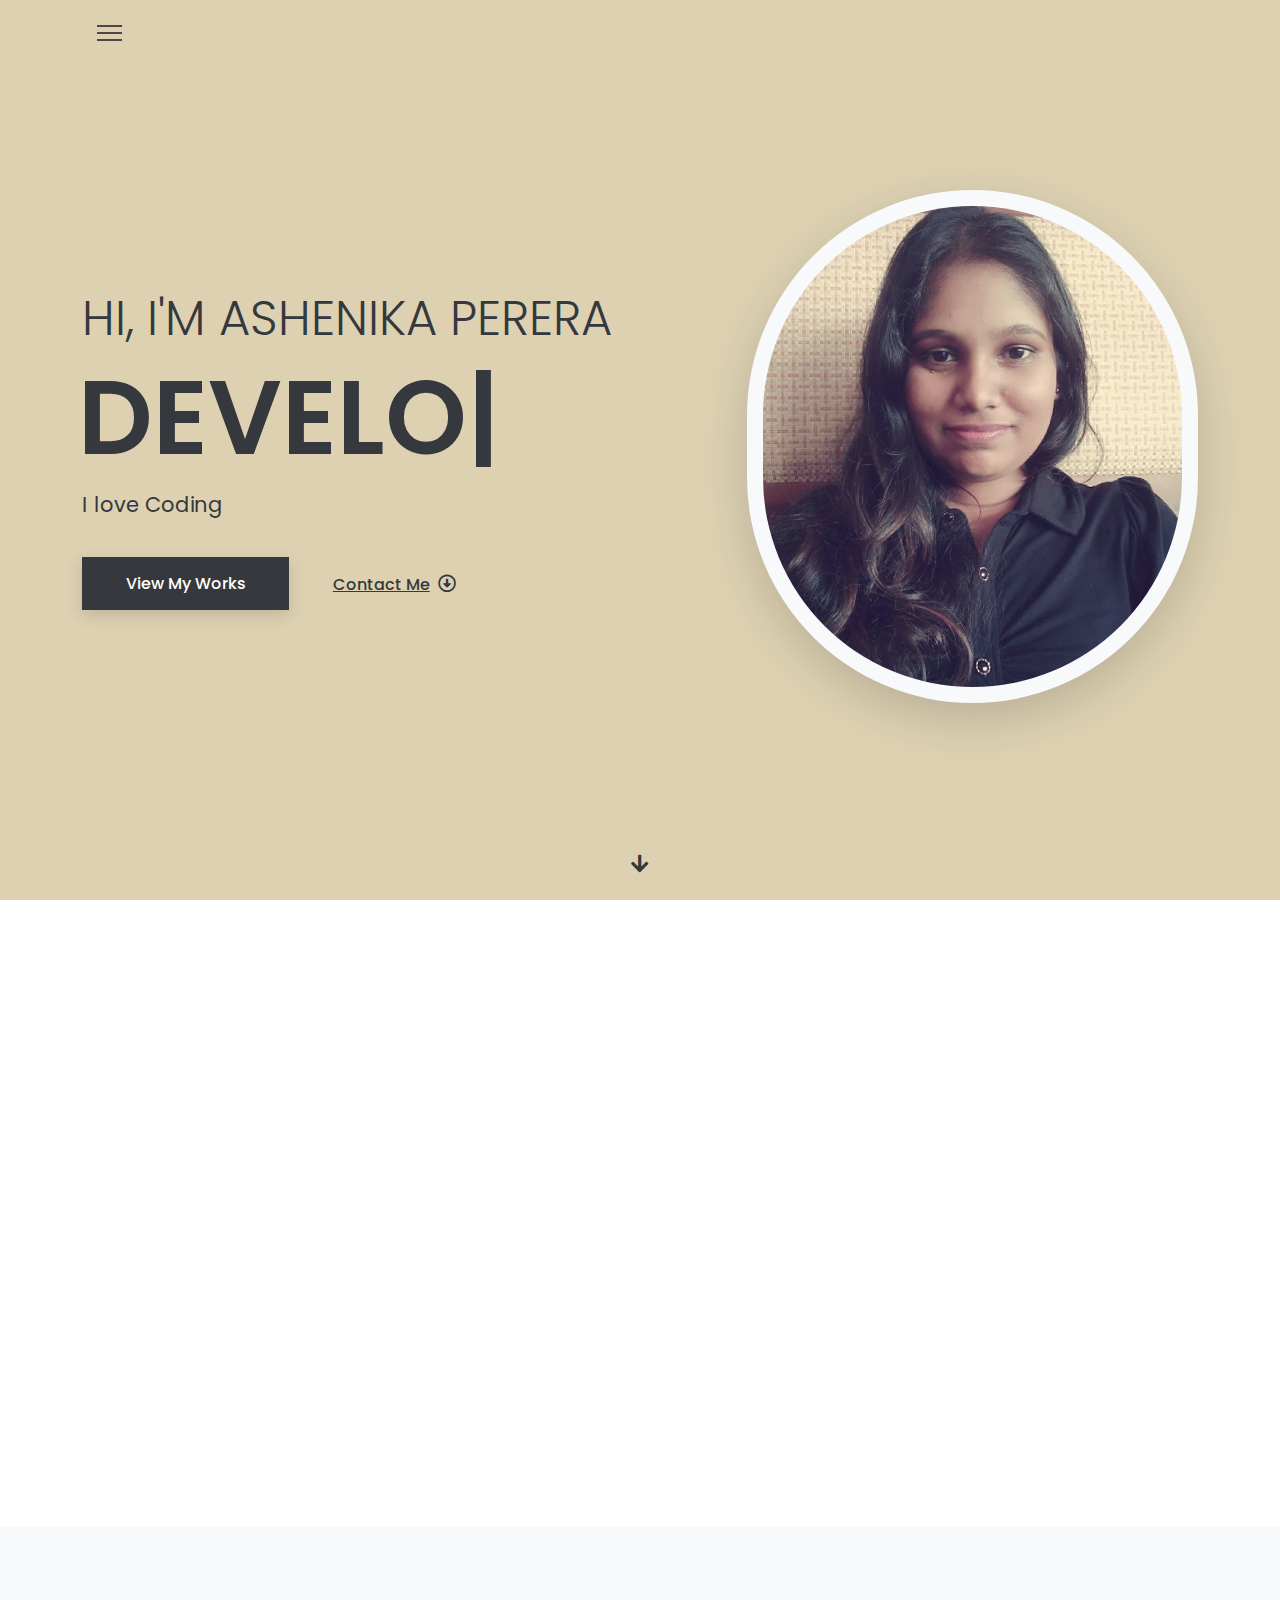
==== commit 64954a76: "Update Education details and CV" ====
--- a/index.html
+++ b/index.html
@@ -113,7 +113,7 @@
                         <h1 class="text-12 fw-300 mb-0 text-uppercase">Hi, I'm Ashenika Perera</h1>
                         <div class="typed-strings">
                             <p>Developer</p>
-                            <p>Designer</p>
+                            <p>Data Engineer</p>
                             <p>Artist</p>
                         </div>
                         <h2 class="text-21 fw-600 text-uppercase mb-0 ms-n1"><span class="typed"></span></h2>
@@ -237,7 +237,7 @@
                         <div class="border-start border-2 border-primary ps-3">
                             <h3 class="text-5">MSC Data Science </h3>
                             <p class="mb-2">Cardiff Metropolitan University - UK | June 2023 - Feb 2025</p>
-                            <p class="text-muted">Degree requirements completed, awaiting formal graduation.</p>
+                            <p class="text-muted">Graduated with a Distinction and Gold Medal for outstanding academic performance</p>
 
                             <hr class="my-4">
                             <h3 class="text-5">BEng (Hons) in Software Engineering</h3>
